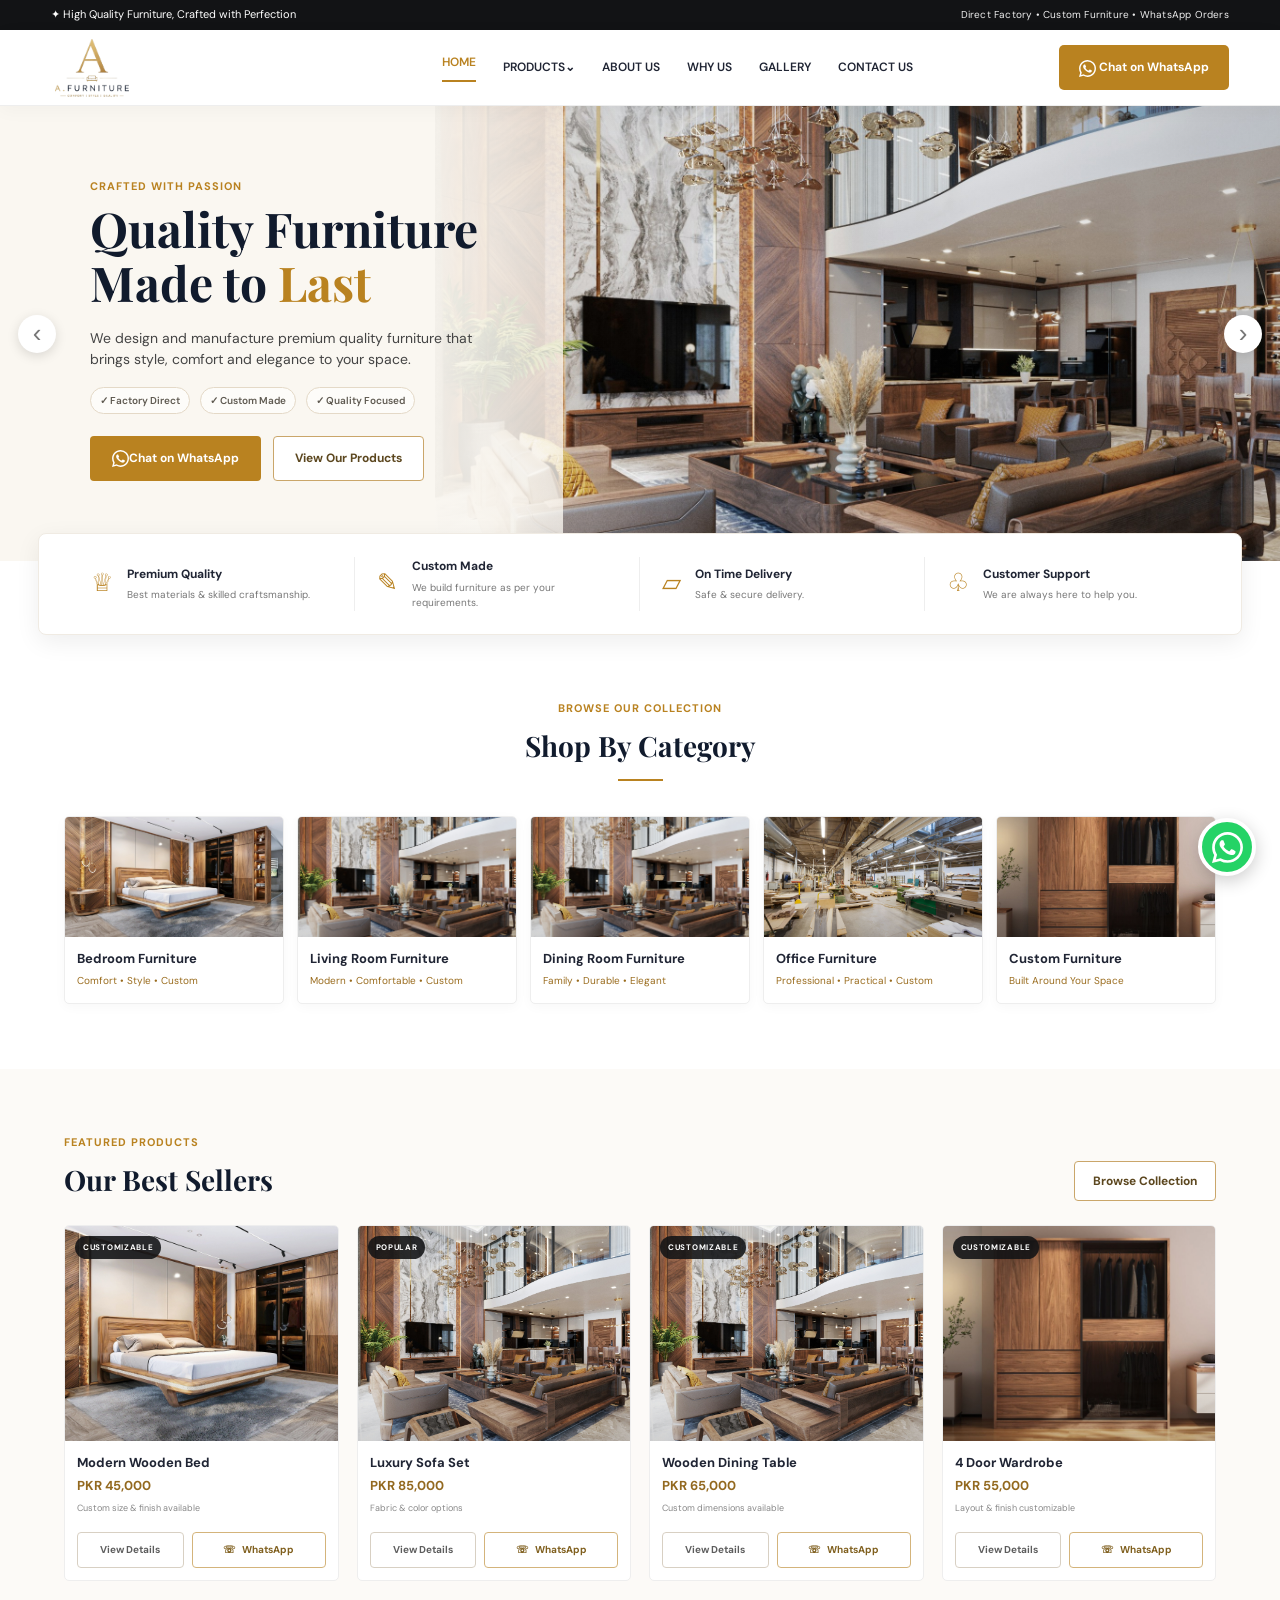
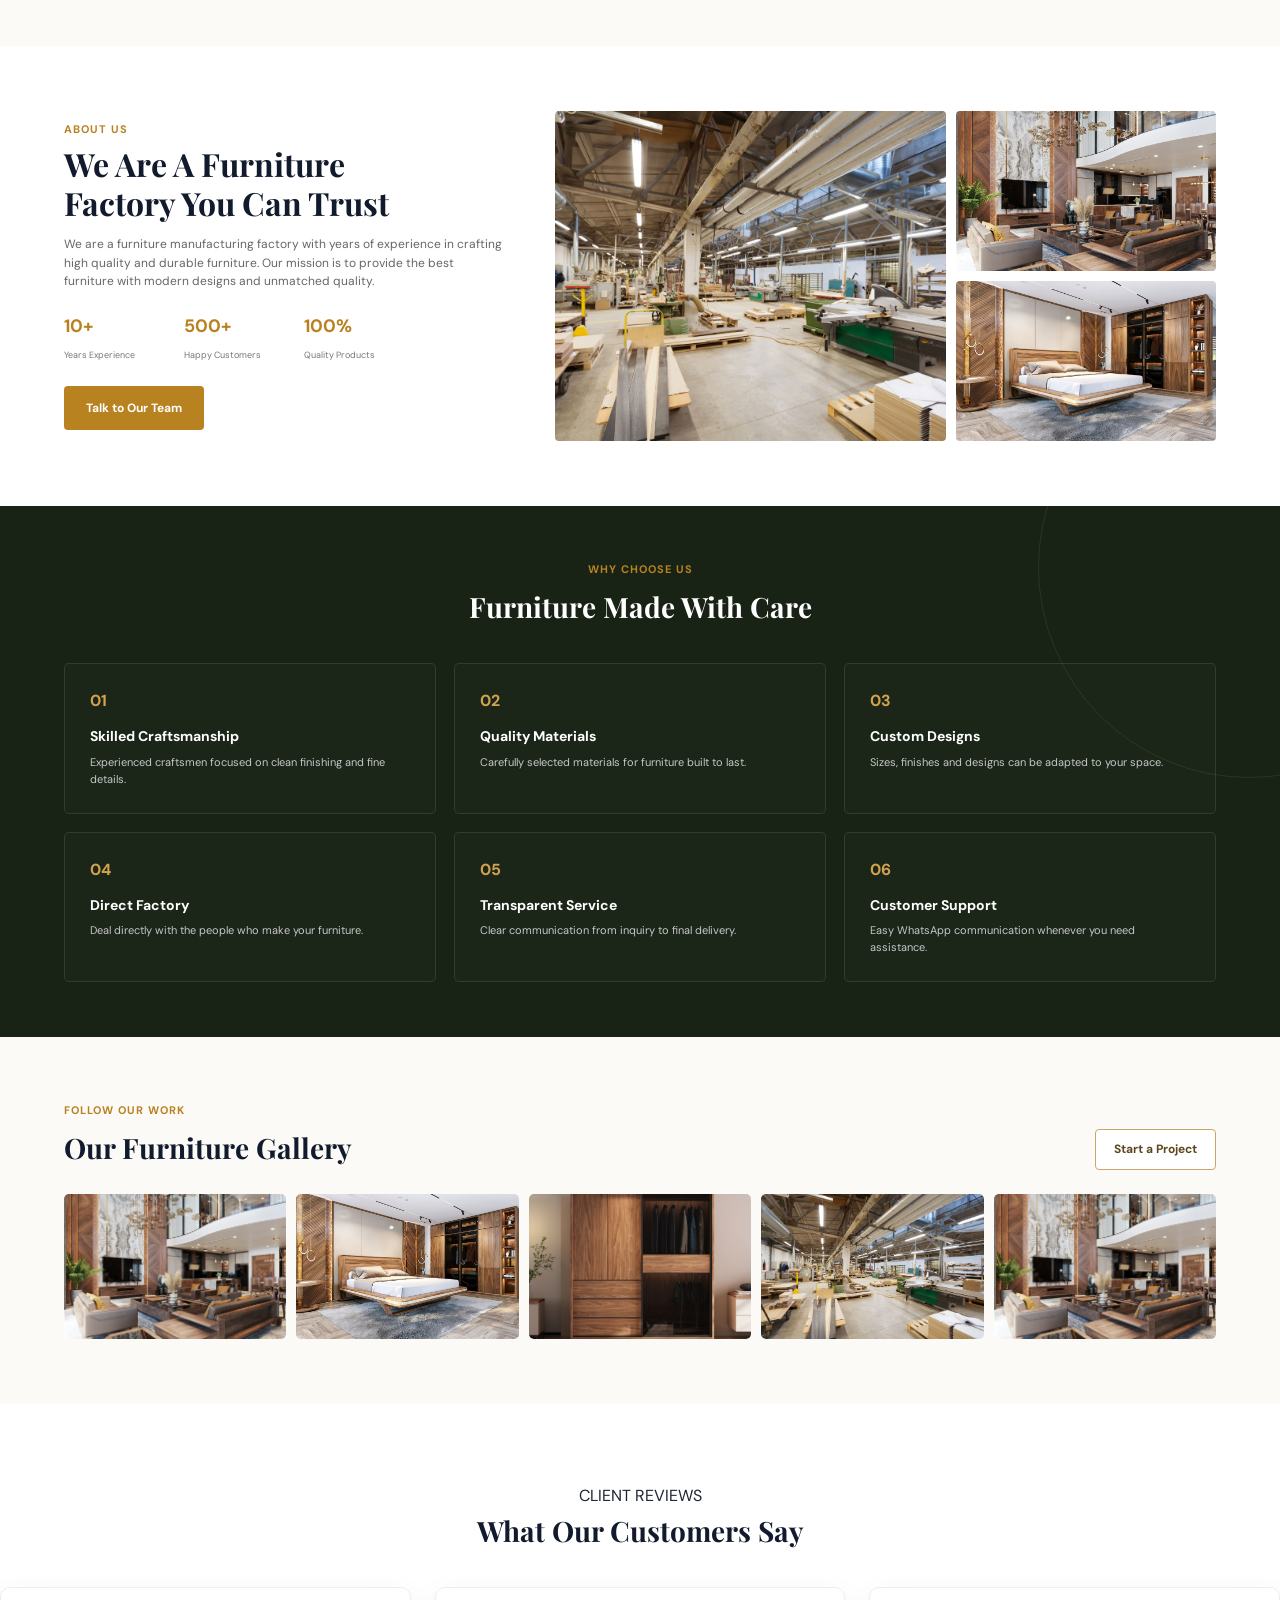
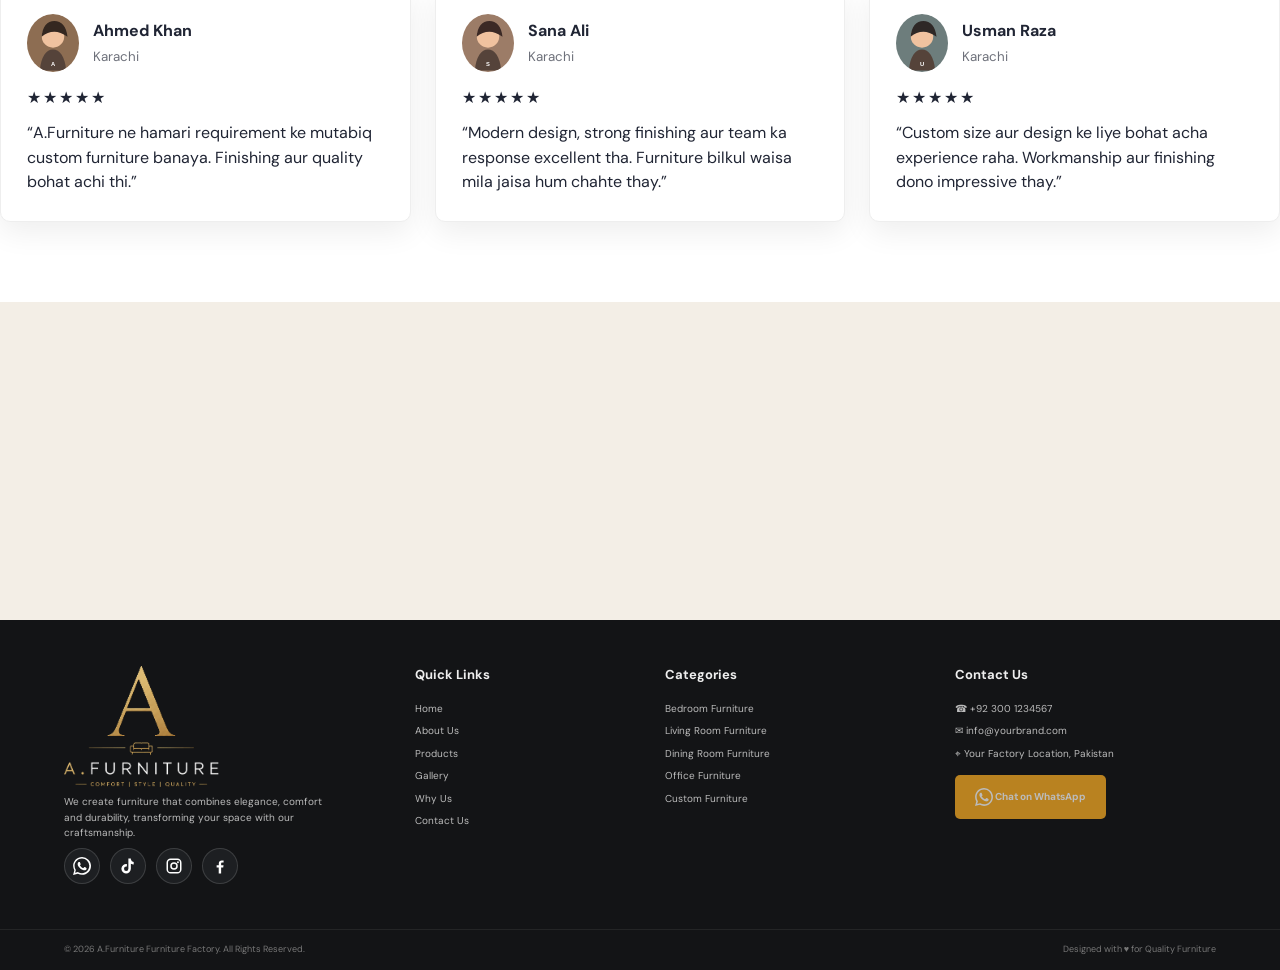
==== index.html @ 1e377cea "Update index.html" ====
<!DOCTYPE html>
<html lang="en">
<head>
  <meta charset="UTF-8">
  <meta name="viewport" content="width=device-width, initial-scale=1.0">
  <meta name="description" content="A.Furniture — a furniture factory offering quality furniture, custom designs, craftsmanship and direct WhatsApp inquiries.">
  <meta name="theme-color" content="#121315">
  <meta property="og:title" content="A.Furniture | Furniture Factory">
  <meta property="og:description" content="Quality furniture, custom designs and direct factory service by A.Furniture.">
  <meta property="og:type" content="website">
  <link rel="icon" type="image/png" href="images/af-furniture-logo-header.png">
  <title>A.Furniture | Furniture Factory</title>
  <link rel="stylesheet" href="style.css">
</head>
<body>

  <!-- Top Bar -->
  <div class="top-bar">
    <div>✦ High Quality Furniture, Crafted with Perfection</div>
    <div class="top-note">Direct Factory • Custom Furniture • WhatsApp Orders</div>
  </div>

  <!-- Header -->
  <header class="header">
    <a class="logo" href="#home" aria-label="A.Furniture Home">
      <img class="brand-logo brand-logo-header" src="images/af-furniture-logo-header.png" alt="A.Furniture">
    </a>

    <button class="menu-toggle" aria-label="Open menu">☰</button>

    <nav class="nav">
      <a href="#home" data-section="home">HOME</a>
      <a href="#products" data-section="products">PRODUCTS⌄</a>
      <a href="#about" data-section="about">ABOUT US</a>
      <a href="#why-us" data-section="why-us">WHY US</a>
      <a href="#gallery" data-section="gallery">GALLERY</a>
      <a href="#contact" data-section="contact">CONTACT US</a>
    </nav>

    <a class="header-whatsapp" href="https://wa.me/923001234567" target="_blank" rel="noopener">
      <span class="wa-icon"><svg viewBox="0 0 24 24" aria-hidden="true"><path d="M20.5 3.5A11.9 11.9 0 0 0 12.03 0C5.45 0 .1 5.35.1 11.93c0 2.1.55 4.15 1.6 5.96L0 24l6.27-1.64a11.9 11.9 0 0 0 5.76 1.48h.01c6.58 0 11.93-5.35 11.93-11.93 0-3.19-1.24-6.18-3.47-8.41ZM12.04 21.83h-.01a9.86 9.86 0 0 1-5.02-1.37l-.36-.21-3.72.97.99-3.62-.23-.37a9.84 9.84 0 0 1-1.51-5.29c0-5.44 4.43-9.87 9.87-9.87 2.64 0 5.12 1.03 6.98 2.89a9.83 9.83 0 0 1 2.89 6.99c0 5.45-4.43 9.88-9.88 9.88Zm5.42-7.4c-.3-.15-1.78-.88-2.05-.98-.28-.1-.48-.15-.69.15-.2.3-.79.98-.96 1.18-.18.2-.35.23-.65.08-.3-.15-1.25-.46-2.38-1.47-.88-.78-1.47-1.74-1.64-2.03-.17-.3-.02-.46.13-.61.14-.14.3-.35.45-.53.15-.18.2-.3.3-.5.1-.2.05-.38-.03-.53-.08-.15-.69-1.66-.94-2.27-.25-.6-.5-.52-.69-.53h-.59c-.2 0-.53.08-.81.38-.28.3-1.06 1.04-1.06 2.54s1.09 2.95 1.24 3.15c.15.2 2.14 3.27 5.19 4.59.73.32 1.3.51 1.74.65.73.23 1.4.2 1.93.12.59-.09 1.78-.73 2.03-1.43.25-.7.25-1.3.18-1.43-.08-.12-.28-.2-.58-.35Z"/></svg></span> Chat on WhatsApp
    </a>
  </header>

  <main>
    <!-- Hero -->
    <section class="hero" id="home">
      <div class="hero-content">
        <span class="eyebrow">CRAFTED WITH PASSION</span>
        <h1>Quality Furniture<br>Made to <span>Last</span></h1>
        <p>We design and manufacture premium quality furniture that brings style, comfort and elegance to your space.</p>
        <div class="hero-trust"><span>✓ Factory Direct</span><span>✓ Custom Made</span><span>✓ Quality Focused</span></div>
        <div class="hero-actions">
          <a class="btn btn-gold" href="https://wa.me/923001234567" target="_blank" rel="noopener"><span class="wa-icon"><svg viewBox="0 0 24 24" aria-hidden="true"><path d="M20.5 3.5A11.9 11.9 0 0 0 12.03 0C5.45 0 .1 5.35.1 11.93c0 2.1.55 4.15 1.6 5.96L0 24l6.27-1.64a11.9 11.9 0 0 0 5.76 1.48h.01c6.58 0 11.93-5.35 11.93-11.93 0-3.19-1.24-6.18-3.47-8.41ZM12.04 21.83h-.01a9.86 9.86 0 0 1-5.02-1.37l-.36-.21-3.72.97.99-3.62-.23-.37a9.84 9.84 0 0 1-1.51-5.29c0-5.44 4.43-9.87 9.87-9.87 2.64 0 5.12 1.03 6.98 2.89a9.83 9.83 0 0 1 2.89 6.99c0 5.45-4.43 9.88-9.88 9.88Zm5.42-7.4c-.3-.15-1.78-.88-2.05-.98-.28-.1-.48-.15-.69.15-.2.3-.79.98-.96 1.18-.18.2-.35.23-.65.08-.3-.15-1.25-.46-2.38-1.47-.88-.78-1.47-1.74-1.64-2.03-.17-.3-.02-.46.13-.61.14-.14.3-.35.45-.53.15-.18.2-.3.3-.5.1-.2.05-.38-.03-.53-.08-.15-.69-1.66-.94-2.27-.25-.6-.5-.52-.69-.53h-.59c-.2 0-.53.08-.81.38-.28.3-1.06 1.04-1.06 2.54s1.09 2.95 1.24 3.15c.15.2 2.14 3.27 5.19 4.59.73.32 1.3.51 1.74.65.73.23 1.4.2 1.93.12.59-.09 1.78-.73 2.03-1.43.25-.7.25-1.3.18-1.43-.08-.12-.28-.2-.58-.35Z"/></svg></span> Chat on WhatsApp</a>
          <a class="btn btn-outline" href="#products">View Our Products</a>
        </div>
      </div>

      <!-- Replace this placeholder with your own hero image later -->
      <div class="hero-image" id="heroImage"></div>

      <button class="slider-arrow left" aria-label="Previous">‹</button>
      <button class="slider-arrow right" aria-label="Next">›</button>
      <div class="slider-dots"><span data-slide="0"></span><span data-slide="1"></span><span data-slide="2"></span></div>
    </section>

    <!-- Benefits -->
    <section class="benefits">
      <div class="benefit"><span>♕</span><div><b>Premium Quality</b><small>Best materials & skilled craftsmanship.</small></div></div>
      <div class="benefit"><span>✎</span><div><b>Custom Made</b><small>We build furniture as per your requirements.</small></div></div>
      <div class="benefit"><span>▱</span><div><b>On Time Delivery</b><small>Safe & secure delivery.</small></div></div>
      <div class="benefit"><span>♧</span><div><b>Customer Support</b><small>We are always here to help you.</small></div></div>
    </section>

    <!-- Categories -->
    <section class="section categories" id="products">
      <div class="section-heading">
        <span class="eyebrow">BROWSE OUR COLLECTION</span>
        <h2>Shop By Category</h2>
        <i></i>
      </div>

      <div class="category-grid">
        <a class="category-card">
          <div class="card-image"><img src="images/bed.jpg" alt="Bedroom Image"></div>
          <h3>Bedroom Furniture</h3><span>Comfort • Style • Custom</span>
        </a>
        <a class="category-card">
          <div class="card-image"><img src="images/hero-sofa.jpg" alt="Living Room Image"></div>
          <h3>Living Room Furniture</h3><span>Modern • Comfortable • Custom</span>
        </a>
        <a class="category-card">
          <div class="card-image"><img src="images/hero-sofa.jpg" alt="Dining Image"></div>
          <h3>Dining Room Furniture</h3><span>Family • Durable • Elegant</span>
        </a>
        <a class="category-card">
          <div class="card-image"><img src="images/factory.jpg" alt="Office Image"></div>
          <h3>Office Furniture</h3><span>Professional • Practical • Custom</span>
        </a>
        <a class="category-card">
          <div class="card-image"><img src="images/wardrobe.jpg" alt="Custom Image"></div>
          <h3>Custom Furniture</h3><span>Built Around Your Space</span>
        </a>
      </div>
    </section>

    <!-- Products -->
    <section class="section products-section">
      <div class="section-title-row">
        <div>
          <span class="eyebrow">FEATURED PRODUCTS</span>
          <h2>Our Best Sellers</h2>
        </div>
        <a class="btn btn-outline small" href="#products">Browse Collection</a>
      </div>

      <div class="product-grid">
        <article class="product-card">
          <a href="product.html?id=bed" class="product-link" aria-label="View Modern Wooden Bed">
            <div class="product-image"><img src="images/bed.jpg" alt="Modern wooden bed"><span class="product-badge">CUSTOMIZABLE</span></div>
            <div class="product-info">
              <h3>Modern Wooden Bed</h3><strong>PKR 45,000</strong><small class="product-note">Custom size & finish available</small>
            </div>
          </a>
          <div class="product-actions">
            <a class="details-btn" href="product.html?id=bed">View Details</a>
            <a class="product-wa" href="https://wa.me/923001234567?text=I%20am%20interested%20in%20Modern%20Wooden%20Bed" target="_blank" rel="noopener">☏ &nbsp; WhatsApp</a>
          </div>
        </article>
        <article class="product-card">
          <a href="product.html?id=sofa" class="product-link" aria-label="View Luxury Sofa Set">
            <div class="product-image"><img src="images/hero-sofa.jpg" alt="Luxury sofa set"><span class="product-badge">POPULAR</span></div>
            <div class="product-info">
              <h3>Luxury Sofa Set</h3><strong>PKR 85,000</strong><small class="product-note">Fabric & color options</small>
            </div>
          </a>
          <div class="product-actions">
            <a class="details-btn" href="product.html?id=sofa">View Details</a>
            <a class="product-wa" href="https://wa.me/923001234567?text=I%20am%20interested%20in%20Luxury%20Sofa%20Set" target="_blank" rel="noopener">☏ &nbsp; WhatsApp</a>
          </div>
        </article>
        <article class="product-card">
          <a href="product.html?id=dining" class="product-link" aria-label="View Wooden Dining Table">
            <div class="product-image"><img src="images/hero-sofa.jpg" alt="Wooden dining table"><span class="product-badge">CUSTOMIZABLE</span></div>
            <div class="product-info">
              <h3>Wooden Dining Table</h3><strong>PKR 65,000</strong><small class="product-note">Custom dimensions available</small>
            </div>
          </a>
          <div class="product-actions">
            <a class="details-btn" href="product.html?id=dining">View Details</a>
            <a class="product-wa" href="https://wa.me/923001234567?text=I%20am%20interested%20in%20Wooden%20Dining%20Table" target="_blank" rel="noopener">☏ &nbsp; WhatsApp</a>
          </div>
        </article>
        <article class="product-card">
          <a href="product.html?id=wardrobe" class="product-link" aria-label="View 4 Door Wardrobe">
            <div class="product-image"><img src="images/wardrobe.jpg" alt="Four door wardrobe"><span class="product-badge">CUSTOMIZABLE</span></div>
            <div class="product-info">
              <h3>4 Door Wardrobe</h3><strong>PKR 55,000</strong><small class="product-note">Layout & finish customizable</small>
            </div>
          </a>
          <div class="product-actions">
            <a class="details-btn" href="product.html?id=wardrobe">View Details</a>
            <a class="product-wa" href="https://wa.me/923001234567?text=I%20am%20interested%20in%204%20Door%20Wardrobe" target="_blank" rel="noopener">☏ &nbsp; WhatsApp</a>
          </div>
        </article>
      </div>
    </section>

    <!-- About -->
    <section class="about section" id="about">
      <div class="about-copy">
        <span class="eyebrow">ABOUT US</span>
        <h2>We Are A Furniture<br>Factory You Can Trust</h2>
        <p>We are a furniture manufacturing factory with years of experience in crafting high quality and durable furniture. Our mission is to provide the best furniture with modern designs and unmatched quality.</p>

        <div class="stats">
          <div><strong>10+</strong><span>Years Experience</span></div>
          <div><strong>500+</strong><span>Happy Customers</span></div>
          <div><strong>100%</strong><span>Quality Products</span></div>
        </div>

        <a class="btn btn-gold" href="#contact">Talk to Our Team</a>
      </div>

      <div class="about-gallery">
        <div class="factory-main"><img src="images/factory.jpg" alt="Furniture factory workshop"></div>
        <div class="factory-small"><img src="images/hero-sofa.jpg" alt="Furniture showroom"></div>
        <div class="factory-small"><img src="images/bed.jpg" alt="Wood furniture craftsmanship"></div>
      </div>
    </section>

    <!-- Why Us -->
    <section class="why-us" id="why-us">
      <div class="section-heading">
        <span class="eyebrow">WHY CHOOSE US</span>
        <h2>Furniture Made With Care</h2>
      </div>
      <div class="why-grid">
        <div><span>01</span><h3>Skilled Craftsmanship</h3><p>Experienced craftsmen focused on clean finishing and fine details.</p></div>
        <div><span>02</span><h3>Quality Materials</h3><p>Carefully selected materials for furniture built to last.</p></div>
        <div><span>03</span><h3>Custom Designs</h3><p>Sizes, finishes and designs can be adapted to your space.</p></div>
        <div><span>04</span><h3>Direct Factory</h3><p>Deal directly with the people who make your furniture.</p></div>
        <div><span>05</span><h3>Transparent Service</h3><p>Clear communication from inquiry to final delivery.</p></div>
        <div><span>06</span><h3>Customer Support</h3><p>Easy WhatsApp communication whenever you need assistance.</p></div>
      </div>
    </section>

    <!-- Social / Gallery -->
    <section class="social-gallery section" id="gallery">
      <div class="section-title-row">
        <div><span class="eyebrow">FOLLOW OUR WORK</span><h2>Our Furniture Gallery</h2></div>
        <a href="#contact" class="btn btn-outline small">Start a Project</a>
      </div>
      <div class="gallery-grid">
        <button class="gallery-img" type="button" aria-label="Open gallery image"><img src="images/hero-sofa.jpg" alt="Modern living room furniture"></button>
        <button class="gallery-img" type="button" aria-label="Open gallery image"><img src="images/bed.jpg" alt="Modern wooden bed"></button>
        <button class="gallery-img" type="button" aria-label="Open gallery image"><img src="images/wardrobe.jpg" alt="Modern wooden wardrobe"></button>
        <button class="gallery-img" type="button" aria-label="Open gallery image"><img src="images/factory.jpg" alt="Furniture factory workshop"></button>
        <button class="gallery-img" type="button" aria-label="Open gallery image"><img src="images/hero-sofa.jpg" alt="Luxury sofa furniture"></button>
      </div>
    </section>
  
<section class="reviews-section" id="reviews">
  <div class="section-heading">
    <span>CLIENT REVIEWS</span>
    <h2>What Our Customers Say</h2>
  </div>
  <div class="reviews-grid">
    <article class="review-card">
      <div class="review-person">
        <img class="review-avatar" src="images/review-ahmed.svg" alt="Ahmed Khan">
        <div><strong>Ahmed Khan</strong><small>Karachi</small></div>
      </div>
      <div class="review-stars">★★★★★</div>
      <p>“A.Furniture ne hamari requirement ke mutabiq custom furniture banaya. Finishing aur quality bohat achi thi.”</p>
    </article>
    <article class="review-card">
      <div class="review-person">
        <img class="review-avatar" src="images/review-sana.svg" alt="Sana Ali">
        <div><strong>Sana Ali</strong><small>Karachi</small></div>
      </div>
      <div class="review-stars">★★★★★</div>
      <p>“Modern design, strong finishing aur team ka response excellent tha. Furniture bilkul waisa mila jaisa hum chahte thay.”</p>
    </article>
    <article class="review-card">
      <div class="review-person">
        <img class="review-avatar" src="images/review-usman.svg" alt="Usman Raza">
        <div><strong>Usman Raza</strong><small>Karachi</small></div>
      </div>
      <div class="review-stars">★★★★★</div>
      <p>“Custom size aur design ke liye bohat acha experience raha. Workmanship aur finishing dono impressive thay.”</p>
    </article>
  </div>
</section>

    <!-- Contact CTA -->
    <section class="contact-section" id="contact">
      <div class="contact-inner">
        <div>
          <span class="eyebrow">LET'S BUILD SOMETHING BEAUTIFUL</span>
          <h2>Have a Furniture Idea?</h2>
          <p>Tell us what you need. We can discuss your preferred design, size, finish and requirements directly on WhatsApp.</p>
        </div>
        <div class="contact-actions">
          <a class="btn btn-gold" href="https://wa.me/923001234567" target="_blank" rel="noopener">Chat on WhatsApp</a>
          <a class="btn btn-light" href="mailto:info@yourbrand.com">Email Us</a>
        </div>
      </div>
    </section>

    </main>


  <div class="lightbox" id="lightbox" aria-hidden="true">
    <button class="lightbox-close" type="button" aria-label="Close image">×</button>
    <img id="lightboxImage" src="" alt="Expanded furniture gallery image">
  </div>
  <!-- Footer -->
  <footer>
    <div class="footer-main">
      <div class="footer-brand">
        <div class="logo footer-logo"><img class="brand-logo brand-logo-footer" src="images/af-furniture-logo.png" alt="A.Furniture"></div>
        <p>We create furniture that combines elegance, comfort and durability, transforming your space with our craftsmanship.</p>
        <div class="social-icons">
          <a href="#" aria-label="WhatsApp" title="WhatsApp"><span class="social-icon"><svg viewBox="0 0 24 24" aria-hidden="true"><path d="M20.5 3.5A11.8 11.8 0 0 0 12.1 0C5.5 0 .2 5.3.2 11.8c0 2.1.6 4.1 1.6 5.9L.1 24l6.4-1.7a11.8 11.8 0 0 0 5.6 1.4h.1c6.5 0 11.8-5.3 11.8-11.8 0-3.2-1.2-6.2-3.5-8.4Zm-8.4 18.2h-.1a9.8 9.8 0 0 1-5-1.4l-.4-.2-3.8 1 1-3.7-.2-.4a9.8 9.8 0 0 1-1.5-5.2c0-5.4 4.4-9.8 9.8-9.8 2.6 0 5.1 1 6.9 2.9a9.8 9.8 0 0 1 2.9 6.9c0 5.4-4.4 9.9-9.7 9.9Zm5.4-7.4c-.3-.1-1.7-.8-2-.9-.3-.1-.5-.1-.7.2l-.9 1.1c-.2.2-.3.2-.6.1-.3-.2-1.2-.5-2.3-1.4-.9-.8-1.4-1.7-1.6-2-.2-.3 0-.5.1-.6l.4-.5c.1-.2.2-.3.3-.5.1-.2.1-.4 0-.5-.1-.2-.7-1.6-.9-2.2-.2-.6-.5-.5-.7-.5h-.6c-.2 0-.5.1-.8.4-.3.3-1 1-1 2.5s1 2.9 1.2 3.1c.1.2 2.1 3.2 5 4.4.7.3 1.3.5 1.7.6.7.2 1.3.2 1.8.1.6-.1 1.7-.7 2-1.4.2-.7.2-1.3.2-1.4-.1-.2-.3-.3-.6-.4Z"/></svg></span></a>
          <a href="#" aria-label="TikTok" title="TikTok"><span class="social-icon"><svg viewBox="0 0 24 24" aria-hidden="true"><path d="M19.6 6.7a4.8 4.8 0 0 1-3.8-3.8V2h-3.3v13.6a2.9 2.9 0 1 1-2.9-2.9c.3 0 .6.1.9.1V9.4a6.3 6.3 0 1 0 5.3 6.3V9.1a8.2 8.2 0 0 0 3.8.9V6.7Z"/></svg></span></a>
          <a href="#" aria-label="Instagram" title="Instagram"><span class="social-icon"><svg viewBox="0 0 24 24" aria-hidden="true"><path d="M7.5 2h9A5.5 5.5 0 0 1 22 7.5v9a5.5 5.5 0 0 1-5.5 5.5h-9A5.5 5.5 0 0 1 2 16.5v-9A5.5 5.5 0 0 1 7.5 2Zm0 2A3.5 3.5 0 0 0 4 7.5v9A3.5 3.5 0 0 0 7.5 20h9a3.5 3.5 0 0 0 3.5-3.5v-9A3.5 3.5 0 0 0 16.5 4h-9ZM12 7a5 5 0 1 1 0 10 5 5 0 0 1 0-10Zm0 2a3 3 0 1 0 0 6 3 3 0 0 0 0-6Zm5.25-3.25a1.25 1.25 0 1 1 0 2.5 1.25 1.25 0 0 1 0-2.5Z"/></svg></span></a>
          <a href="#" aria-label="Facebook" title="Facebook"><span class="social-icon"><svg viewBox="0 0 24 24" aria-hidden="true"><path d="M13.5 22v-8h2.8l.4-3.1h-3.2V8.9c0-.9.3-1.5 1.6-1.5h1.7V4.6c-.3 0-1.3-.1-2.4-.1-2.4 0-4 1.5-4 4.1v2.3H7.5V14h2.8v8h3.2Z"/></svg></span></a>
        </div>
      </div>

      <div><h4>Quick Links</h4><a href="#home">Home</a><a href="#about">About Us</a><a href="#products">Products</a><a href="#gallery">Gallery</a><a href="#why-us">Why Us</a><a href="#contact">Contact Us</a></div>

      <div><h4>Categories</h4><a href="#">Bedroom Furniture</a><a href="#">Living Room Furniture</a><a href="#">Dining Room Furniture</a><a href="#">Office Furniture</a><a href="#">Custom Furniture</a></div>

      <div><h4>Contact Us</h4><p>☎ +92 300 1234567</p><p>✉ info@yourbrand.com</p><p>⌖ Your Factory Location, Pakistan</p><a class="footer-whatsapp" href="https://wa.me/923001234567" target="_blank" rel="noopener"><span class="wa-icon"><svg viewBox="0 0 24 24" aria-hidden="true"><path d="M20.5 3.5A11.9 11.9 0 0 0 12.03 0C5.45 0 .1 5.35.1 11.93c0 2.1.55 4.15 1.6 5.96L0 24l6.27-1.64a11.9 11.9 0 0 0 5.76 1.48h.01c6.58 0 11.93-5.35 11.93-11.93 0-3.19-1.24-6.18-3.47-8.41ZM12.04 21.83h-.01a9.86 9.86 0 0 1-5.02-1.37l-.36-.21-3.72.97.99-3.62-.23-.37a9.84 9.84 0 0 1-1.51-5.29c0-5.44 4.43-9.87 9.87-9.87 2.64 0 5.12 1.03 6.98 2.89a9.83 9.83 0 0 1 2.89 6.99c0 5.45-4.43 9.88-9.88 9.88Zm5.42-7.4c-.3-.15-1.78-.88-2.05-.98-.28-.1-.48-.15-.69.15-.2.3-.79.98-.96 1.18-.18.2-.35.23-.65.08-.3-.15-1.25-.46-2.38-1.47-.88-.78-1.47-1.74-1.64-2.03-.17-.3-.02-.46.13-.61.14-.14.3-.35.45-.53.15-.18.2-.3.3-.5.1-.2.05-.38-.03-.53-.08-.15-.69-1.66-.94-2.27-.25-.6-.5-.52-.69-.53h-.59c-.2 0-.53.08-.81.38-.28.3-1.06 1.04-1.06 2.54s1.09 2.95 1.24 3.15c.15.2 2.14 3.27 5.19 4.59.73.32 1.3.51 1.74.65.73.23 1.4.2 1.93.12.59-.09 1.78-.73 2.03-1.43.25-.7.25-1.3.18-1.43-.08-.12-.28-.2-.58-.35Z"/></svg></span> Chat on WhatsApp</a></div>
    </div>
    <div class="footer-bottom"><span>© 2026 A.Furniture Furniture Factory. All Rights Reserved.</span><span>Designed with ♥ for Quality Furniture</span></div>
  </footer>

  <!-- Floating WhatsApp: stays on the RIGHT while scrolling -->
  <a class="floating-whatsapp" href="https://wa.me/923001234567" target="_blank" rel="noopener" aria-label="Chat on WhatsApp"><span class="floating-wa-icon"><svg viewBox="0 0 24 24" aria-hidden="true"><path d="M20.5 3.5A11.9 11.9 0 0 0 12.03 0C5.45 0 .1 5.35.1 11.93c0 2.1.55 4.15 1.6 5.96L0 24l6.27-1.64a11.9 11.9 0 0 0 5.76 1.48h.01c6.58 0 11.93-5.35 11.93-11.93 0-3.19-1.24-6.18-3.47-8.41ZM12.04 21.83h-.01a9.86 9.86 0 0 1-5.02-1.37l-.36-.21-3.72.97.99-3.62-.23-.37a9.84 9.84 0 0 1-1.51-5.29c0-5.44 4.43-9.87 9.87-9.87 2.64 0 5.12 1.03 6.98 2.89a9.83 9.83 0 0 1 2.89 6.99c0 5.45-4.43 9.88-9.88 9.88Zm5.42-7.4c-.3-.15-1.78-.88-2.05-.98-.28-.1-.48-.15-.69.15-.2.3-.79.98-.96 1.18-.18.2-.35.23-.65.08-.3-.15-1.25-.46-2.38-1.47-.88-.78-1.47-1.74-1.64-2.03-.17-.3-.02-.46.13-.61.14-.14.3-.35.45-.53.15-.18.2-.3.3-.5.1-.2.05-.38-.03-.53-.08-.15-.69-1.66-.94-2.27-.25-.6-.5-.52-.69-.53h-.59c-.2 0-.53.08-.81.38-.28.3-1.06 1.04-1.06 2.54s1.09 2.95 1.24 3.15c.15.2 2.14 3.27 5.19 4.59.73.32 1.3.51 1.74.65.73.23 1.4.2 1.93.12.59-.09 1.78-.73 2.03-1.43.25-.7.25-1.3.18-1.43-.08-.12-.28-.2-.58-.35Z"/></svg></span>
    <em>Chat on WhatsApp</em>
  </a>

  <button class="back-top" aria-label="Back to top">↑</button>

  <script src="script.js"></script>
</body>
</html>
---- style.css ----
@import url('https://fonts.googleapis.com/css2?family=DM+Sans:wght@400;500;600;700&family=Playfair+Display:wght@500;600;700&display=swap');

:root{
  --gold:#b98220;
  --gold-dark:#986717;
  --navy:#111b2d;
  --text:#202534;
  --muted:#6d6f75;
  --cream:#faf7f1;
  --line:#e9e2d7;
  --dark:#121315;
  --white:#fff;
}
*{box-sizing:border-box;margin:0;padding:0}
html{scroll-behavior:smooth}
body{font-family:"DM Sans",sans-serif;color:var(--text);background:#fff;line-height:1.55}
a{text-decoration:none;color:inherit}
.top-bar{height:30px;background:#121315;color:#fff;display:flex;justify-content:space-between;align-items:center;padding:0 4%;font-size:11px}
.top-note{font-size:10px;color:#eee;letter-spacing:.2px}
.header{height:76px;display:flex;align-items:center;gap:30px;padding:0 4%;background:#fff;border-bottom:1px solid #eee;position:sticky;top:0;z-index:1000}
.logo{display:flex;align-items:center;gap:10px;min-width:245px}
.logo-mark{font-size:38px;color:var(--gold);font-weight:700}
.logo strong{display:block;font-size:19px;letter-spacing:.4px}
.logo small{display:block;font-size:9px;letter-spacing:1.4px;color:#777}
.nav{display:flex;align-items:center;justify-content:center;gap:27px;flex:1}
.nav a{font-size:12px;font-weight:600}
.nav a.active{color:var(--gold);border-bottom:2px solid var(--gold);padding-bottom:8px}
.header-whatsapp,.footer-whatsapp{background:var(--gold);color:#fff;padding:13px 20px;border-radius:5px;font-size:12px;font-weight:700;white-space:nowrap}
.menu-toggle{display:none;background:none;border:0;font-size:24px}

.hero{height:455px;position:relative;display:flex;overflow:hidden;background:var(--cream)}
.hero-content{width:44%;padding:72px 0 50px 7%;position:relative;z-index:3;background:linear-gradient(90deg,#faf7f1 70%,rgba(250,247,241,.78) 100%)}
.eyebrow{font-size:11px;font-weight:700;letter-spacing:1px;color:var(--gold);display:block;margin-bottom:7px}
h1,h2{font-family:"Playfair Display",serif;color:var(--navy)}
h1{font-size:48px;line-height:1.12;margin-bottom:18px}
h1 span{color:var(--gold)}
.hero-content p{max-width:420px;color:#444;font-size:14px;margin-bottom:24px}
.hero-actions{display:flex;gap:12px}
.btn{display:inline-flex;align-items:center;justify-content:center;padding:12px 21px;border-radius:4px;font-size:12px;font-weight:700;border:1px solid transparent}
.btn-gold{background:var(--gold);color:#fff}
.btn-outline{border-color:#caa66a;background:#fff;color:#5c471f}
.btn.small{padding:10px 18px}
.hero-image{position:absolute;right:0;top:0;width:66%;height:100%;background:linear-gradient(135deg,#d9c5a9,#9b744d 45%,#4c3829);z-index:1}
.image-placeholder,.placeholder-small,.placeholder-product,.placeholder-factory,.placeholder-gallery{background-image:linear-gradient(135deg,rgba(255,255,255,.05),rgba(52,37,25,.55)),radial-gradient(circle at 70% 30%,#ead7bd 0,#b28b60 32%,#624833 70%,#33261e 100%);display:flex;align-items:center;justify-content:center;color:rgba(255,255,255,.65);text-align:center;font-size:12px;letter-spacing:1px}
.placeholder-content{display:flex;flex-direction:column;gap:5px}
.placeholder-content small{font-size:10px;opacity:.75}
.slider-arrow{position:absolute;z-index:5;top:50%;transform:translateY(-50%);width:38px;height:38px;border:0;border-radius:50%;background:#fff;box-shadow:0 3px 12px #0002;font-size:26px;color:#777}
.slider-arrow.left{left:18px}.slider-arrow.right{right:18px}
.slider-dots{position:absolute;z-index:5;bottom:15px;left:50%;display:flex;gap:7px}
.slider-dots span{width:8px;height:8px;background:#fff;border-radius:50%;border:1px solid #999}.slider-dots .active{background:var(--gold)}

.benefits{width:94%;margin:-28px auto 0;position:relative;z-index:10;background:#fff;border-radius:8px;box-shadow:0 7px 25px #00000012;display:grid;grid-template-columns:repeat(4,1fr);padding:23px 30px}
.benefit{display:flex;gap:14px;align-items:center;padding:0 22px;border-right:1px solid #eee}
.benefit:last-child{border:0}.benefit>span{font-size:28px;color:var(--gold)}
.benefit b{font-size:12px;display:block;margin-bottom:4px}.benefit small{display:block;font-size:10px;color:#777}

.section{padding:65px 5%}
.section-heading{text-align:center;margin-bottom:35px}
.section-heading h2,.section-title-row h2{font-size:28px}
.section-heading i{display:block;width:45px;height:2px;background:var(--gold);margin:12px auto}
.category-grid{display:grid;grid-template-columns:repeat(5,1fr);gap:13px}
.category-card{border:1px solid #eee;border-radius:5px;overflow:hidden;background:#fff;box-shadow:0 3px 12px #00000008;padding-bottom:14px}
.card-image{height:120px}.placeholder-small{background-image:linear-gradient(135deg,rgba(0,0,0,.1),rgba(53,37,25,.5)),linear-gradient(135deg,#cbb28f,#705039)}
.category-card h3{font-size:12px;padding:12px 12px 2px}.category-card span{font-size:10px;color:#777;padding:0 12px}.category-card:hover{transform:translateY(-3px);transition:.25s}

.products-section{background:#fcfaf7}
.section-title-row{display:flex;align-items:end;justify-content:space-between;margin-bottom:24px}
.product-grid{display:grid;grid-template-columns:repeat(4,1fr);gap:18px}
.product-card{background:#fff;border:1px solid #eee;border-radius:5px;overflow:hidden}
.product-image{height:215px}.placeholder-product{background-image:linear-gradient(135deg,rgba(255,255,255,.05),rgba(44,30,20,.4)),linear-gradient(135deg,#e5d5bd,#856044)}
.product-info{padding:12px}.product-info h3{font-size:12px;margin-bottom:3px}.product-info>strong{font-size:12px;display:block;margin-bottom:10px}.product-info>a{border:1px solid #d4b47b;color:#80601f;display:block;text-align:center;padding:9px;border-radius:4px;font-size:11px;font-weight:700}

.about{display:grid;grid-template-columns:.9fr 1.35fr;gap:50px;align-items:center}
.about-copy h2{font-size:30px;line-height:1.2;margin-bottom:13px}.about-copy>p{font-size:12px;color:#666;max-width:470px;margin-bottom:22px}
.stats{display:flex;gap:25px;margin-bottom:20px}.stats div strong{display:block;color:var(--gold);font-size:18px}.stats div span{font-size:9px;color:#777}
.about-gallery{display:grid;grid-template-columns:1.35fr .9fr;grid-template-rows:1fr 1fr;gap:10px;height:330px}
.factory-main{grid-row:1/3}.placeholder-factory{border-radius:4px;background-image:linear-gradient(135deg,rgba(0,0,0,.05),rgba(44,30,20,.5)),linear-gradient(135deg,#c4a47b,#60442e)}

.why-us{background:#182316;color:#fff;padding:55px 5%}.why-us h2{color:#fff}
.why-grid{display:grid;grid-template-columns:repeat(4,1fr);max-width:1200px;margin:auto;gap:18px}.why-grid>div{padding:25px;border:1px solid #ffffff18;border-radius:5px}.why-grid span{color:#d2a34e;font-weight:700}.why-grid h3{font-size:14px;margin:12px 0 6px}.why-grid p{font-size:11px;color:#c7c7c7}

.testimonial-grid{display:grid;grid-template-columns:repeat(3,1fr);gap:18px}.testimonial-grid article{border:1px solid #eee;padding:22px;border-radius:6px;box-shadow:0 4px 15px #00000006}.testimonial-grid b{color:var(--gold);font-size:32px}.testimonial-grid p{font-size:12px;color:#555;margin-bottom:12px}.testimonial-grid strong{font-size:11px}.testimonial-grid span{float:right;color:var(--gold)}

.gallery-grid{display:grid;grid-template-columns:repeat(5,1fr);gap:10px}.gallery-img{height:145px;border-radius:5px}.placeholder-gallery{background-image:linear-gradient(135deg,rgba(0,0,0,.08),rgba(55,37,23,.45)),linear-gradient(135deg,#d5b991,#795537)}

footer{background:#131416;color:#eee}.footer-main{display:grid;grid-template-columns:1.5fr 1fr 1.2fr 1.3fr;gap:50px;padding:45px 5%}.footer-brand p{font-size:11px;color:#aaa;max-width:260px;margin:15px 0}.footer-logo{min-width:0}.footer-main h4{font-size:13px;margin-bottom:15px}.footer-main>div>a,.footer-main>div>p{display:block;font-size:10px;color:#bbb;margin:7px 0}.social-icons{display:flex;gap:8px}.social-icons a{font-size:9px!important;color:#ddd!important}.footer-whatsapp{display:inline-block!important;margin-top:8px}
.footer-bottom{border-top:1px solid #ffffff12;padding:13px 5%;display:flex;justify-content:space-between;font-size:9px;color:#777}

.floating-whatsapp{position:fixed;right:24px;bottom:24px;width:58px;height:58px;border-radius:50%;background:#25d366;color:#fff;display:flex;align-items:center;justify-content:center;box-shadow:0 5px 18px #0003;z-index:2000;font-size:27px;border:4px solid #fff}
.floating-whatsapp em{position:absolute;right:65px;background:#222;color:#fff;padding:7px 10px;border-radius:4px;font-size:10px;font-style:normal;white-space:nowrap;opacity:0;pointer-events:none;transition:.2s}
.floating-whatsapp:hover em{opacity:1}
.back-top{position:fixed;right:25px;bottom:92px;width:36px;height:36px;border:0;border-radius:4px;background:#8d6527;color:#fff;z-index:1500;display:none}

@media(max-width:1000px){
  .nav{gap:14px}.logo{min-width:190px}.header-whatsapp{padding:10px 13px}
  h1{font-size:40px}.hero-content{width:50%}.hero-image{width:62%}
  .category-grid{grid-template-columns:repeat(3,1fr)}.product-grid{grid-template-columns:repeat(2,1fr)}
  .about{grid-template-columns:1fr}.why-grid{grid-template-columns:repeat(2,1fr)}.gallery-grid{grid-template-columns:repeat(3,1fr)}
}
@media(max-width:720px){
  .top-bar{padding:0 15px}.social-top{display:none}
  .header{height:68px;padding:0 15px;justify-content:space-between}.logo{min-width:auto}.logo strong{font-size:16px}.logo small{font-size:7px}
  .menu-toggle{display:block}.nav{position:absolute;display:none;left:0;right:0;top:68px;background:#fff;flex-direction:column;align-items:flex-start;padding:20px;gap:18px;box-shadow:0 8px 15px #0001}.nav.open{display:flex}.header-whatsapp{display:none}
  .hero{height:570px;display:block}.hero-content{width:100%;height:55%;padding:45px 7%;background:linear-gradient(#faf7f1 65%,rgba(250,247,241,.2))}
  .hero-image{top:40%;width:100%;height:60%}h1{font-size:36px}.hero-content p{font-size:12px}
  .benefits{grid-template-columns:1fr 1fr;padding:12px;margin-top:-15px}.benefit{padding:12px;border-right:0}.benefit>span{font-size:21px}.benefit small{font-size:8px}
  .section{padding:48px 5%}.section-heading h2,.section-title-row h2{font-size:24px}
  .category-grid{grid-template-columns:1fr 1fr}.product-grid{grid-template-columns:1fr 1fr;gap:10px}.product-image{height:160px}
  .section-title-row{align-items:start;gap:10px}.section-title-row .btn{font-size:9px;padding:8px}
  .about-gallery{height:250px}.stats{gap:12px}.stats div span{font-size:8px}
  .why-grid{grid-template-columns:1fr}.testimonial-grid{grid-template-columns:1fr}.gallery-grid{grid-template-columns:1fr 1fr}.gallery-img{height:120px}
  .footer-main{grid-template-columns:1fr 1fr;gap:30px;padding:35px 7%}.footer-bottom{flex-direction:column;gap:5px}
  .floating-whatsapp{right:16px;bottom:16px}.floating-whatsapp em{display:none}.back-top{right:18px;bottom:84px}
}
@media(max-width:430px){
  .hero-actions{flex-direction:column;align-items:flex-start}.hero-actions .btn{width:180px}
  .benefits{grid-template-columns:1fr}.category-grid,.product-grid{grid-template-columns:1fr}
  .gallery-grid{grid-template-columns:1fr 1fr}.footer-main{grid-template-columns:1fr}
}

.product-link{display:block}
.product-link .product-info{padding-bottom:7px}
.product-card:hover{box-shadow:0 10px 28px rgba(0,0,0,.09);transform:translateY(-3px);transition:.25s}
.product-actions{display:grid;grid-template-columns:1fr 1.25fr;gap:8px;padding:0 12px 12px}
.details-btn,.product-wa{display:flex;align-items:center;justify-content:center;padding:9px 5px;border-radius:4px;font-size:10px;font-weight:700}
.details-btn{border:1px solid #d8d0c3;color:#5d5d5d;background:#fff}
.product-wa{border:1px solid #d4b47b;color:#80601f;background:#fff}

.wa-icon{display:inline-flex;width:17px;height:17px;vertical-align:middle}
.wa-icon svg,.social-icon svg,.floating-wa-icon svg{width:100%;height:100%;fill:currentColor}
.social-icons{display:flex;align-items:center;gap:10px;margin-top:4px}
.social-icons a{display:flex!important;align-items:center!important;justify-content:center!important;width:34px;height:34px;border:1px solid #ffffff24;border-radius:50%;background:#1d1f22;color:#fff!important}
.social-icon{display:flex;align-items:center;justify-content:center;font-size:14px!important;font-weight:700;line-height:1}
.social-icon.instagram{font-size:22px!important}
.social-icon.facebook{font-family:Arial,sans-serif;font-size:20px!important}
.social-icon.wa-footer{width:18px;height:18px}
.floating-wa-icon{width:31px;height:31px;display:flex;color:#fff}
.floating-whatsapp .floating-wa-icon svg{fill:currentColor}
.footer-whatsapp .wa-icon{width:18px;height:18px}

.nav a{transition:color .2s ease,border-color .2s ease}
.nav a.active{color:var(--gold);border-bottom:2px solid var(--gold);padding-bottom:8px}


/* A.Furniture logo */
.logo{align-items:center}
.brand-logo{display:block;width:auto;object-fit:contain}
.brand-logo-header{width:82px;height:62px}
.brand-logo-footer{width:155px;height:122px}

/* Real image styling */
.hero-image{background-position:center;background-size:cover;background-repeat:no-repeat;transition:background-image .45s ease,opacity .25s ease}
.card-image img,.product-image img,.factory-main img,.factory-small img,.gallery-img img{width:100%;height:100%;display:block;object-fit:cover}
.card-image img,.product-image img,.gallery-img img{transition:transform .35s ease}
.category-card:hover .card-image img,.product-card:hover .product-image img,.gallery-img:hover img{transform:scale(1.04)}
.factory-main,.factory-small{overflow:hidden;border-radius:4px}
.detail-image{background-size:cover!important;background-position:center!important;background-repeat:no-repeat!important}

.social-icons{display:flex;align-items:center;gap:10px}
.social-icons a{display:flex!important;align-items:center!important;justify-content:center!important;width:36px;height:36px;border-radius:50%;padding:0!important}
.social-icon{display:flex!important;width:18px;height:18px;align-items:center;justify-content:center;font-size:0!important}
.social-icon svg{width:18px;height:18px;display:block;fill:currentColor}
.nav a{transition:color .2s ease,border-color .2s ease}
.nav a.active{color:var(--gold);border-bottom:2px solid var(--gold);padding-bottom:8px}

.hero-image{
  width:100%;
  height:100%;
  min-height:420px;
  background-size:cover;
  background-position:center;
  background-repeat:no-repeat;
  transition:background-image .45s ease;
}
.slider-dots span{cursor:pointer;display:inline-block}
.review-person{display:flex;align-items:center;gap:12px}
.review-person span{display:block;font-size:13px;opacity:.7;margin-top:3px}
.review-avatar{width:52px;height:52px;border-radius:50%;overflow:hidden;flex:0 0 52px}
.review-avatar img{width:100%;height:100%;object-fit:cover;display:block}
.review-stars{letter-spacing:2px;margin:12px 0 8px}

/* Final hero + reviews */
.hero-image{
  width:100%;height:100%;min-height:420px;
  background-position:center;background-size:cover;background-repeat:no-repeat;
  transition:opacity .25s ease;
}
.slider-dots [data-slide]{cursor:pointer}
.reviews-section{padding:80px 0}
.reviews-grid{display:grid;grid-template-columns:repeat(3,1fr);gap:24px}
.review-card{padding:26px;border-radius:10px;background:#fff;box-shadow:0 10px 30px rgba(0,0,0,.07)}
.review-person{display:flex;align-items:center;gap:14px}
.review-avatar{width:58px;height:58px;border-radius:50%;object-fit:cover;display:block}
.review-person strong{display:block}
.review-person small{display:block;opacity:.65;margin-top:3px}
.review-stars{margin:14px 0 10px;letter-spacing:2px}
@media(max-width:800px){.reviews-grid{grid-template-columns:1fr}.hero-image{min-height:300px}}

.hero-image{
  position:absolute;
  right:0;
  top:0;
  width:66%;
  height:100%;
  z-index:1;
  background-position:center;
  background-size:cover;
  background-repeat:no-repeat;
  transition:opacity .25s ease;
}
.slider-arrow{cursor:pointer}
.slider-dots{cursor:pointer}


/* Mobile image visibility/fix: keep hero image inside the mobile hero instead of the later desktop min-height rule. */
@media(max-width:720px){
  .hero-image{top:40%;right:0;width:100%;height:60%;min-height:0;z-index:1;background-size:cover;background-position:center}
  .card-image img,.product-image img,.factory-main img,.factory-small img,.gallery-img img{display:block;width:100%;height:100%;visibility:visible;opacity:1}
}
@media(max-width:430px){
  .brand-logo-header{width:72px;height:58px}
  .brand-logo-footer{width:145px;height:114px}
}


/* ===== Premium polish / A.Furniture upgrade ===== */
::selection{background:var(--gold);color:#fff}
body{overflow-x:hidden}
.header{backdrop-filter:blur(10px);background:rgba(255,255,255,.96);box-shadow:0 4px 18px rgba(0,0,0,.035)}
.logo{flex-shrink:0}
.brand-logo-header{height:58px}
.hero::after{content:"";position:absolute;inset:0 0 0 34%;z-index:2;pointer-events:none;background:linear-gradient(90deg,rgba(18,19,21,0) 0%,rgba(18,19,21,.04) 45%,rgba(18,19,21,.16) 100%)}
.hero-content{box-shadow:18px 0 45px rgba(0,0,0,.04)}
.hero-trust{display:flex;flex-wrap:wrap;gap:10px;margin:-8px 0 22px;color:#5f5a51;font-size:10px;font-weight:600}
.hero-trust span{padding:5px 9px;border:1px solid #e4d9c7;border-radius:999px;background:rgba(255,255,255,.62)}
.btn{transition:transform .22s ease,box-shadow .22s ease,background .22s ease}
.btn:hover{transform:translateY(-2px);box-shadow:0 8px 20px rgba(0,0,0,.1)}
.benefits{border:1px solid #f0ebe3}
.benefit>span{font-size:25px}
.category-card{transition:transform .25s ease,box-shadow .25s ease,border-color .25s ease}
.category-card:hover{box-shadow:0 14px 28px rgba(0,0,0,.09);border-color:#dec69b}
.card-image{position:relative;overflow:hidden}
.card-image::after,.product-image::after{content:"";position:absolute;inset:0;background:linear-gradient(180deg,rgba(0,0,0,0) 55%,rgba(0,0,0,.18));pointer-events:none}
.category-card h3{font-size:13px}
.category-card span{display:block;margin-top:2px;color:#9a6c1e}
.product-card{position:relative;transition:transform .25s ease,box-shadow .25s ease,border-color .25s ease}
.product-image{position:relative;overflow:hidden}
.product-badge{position:absolute;z-index:2;top:10px;left:10px;background:rgba(18,19,21,.88);color:#fff;padding:5px 8px;border-radius:999px;font-size:8px;font-weight:700;letter-spacing:.7px}
.product-note{display:block;color:#888;font-size:9px;margin:-4px 0 9px}
.product-info h3{font-size:13px}
.product-info>strong{color:#93691f;font-size:13px}
.product-actions a{transition:all .2s ease}
.details-btn:hover{border-color:#b98220;color:#80601f}
.product-wa:hover{background:#b98220;color:#fff}
.about{position:relative}
.about-copy h2{font-size:32px}
.stats div{min-width:95px}
.why-us{position:relative;overflow:hidden}
.why-us::before{content:"";position:absolute;width:420px;height:420px;border:1px solid rgba(210,163,78,.12);border-radius:50%;right:-180px;top:-150px}
.why-grid{grid-template-columns:repeat(3,1fr)}
.why-grid>div{transition:transform .25s ease,border-color .25s ease;background:rgba(255,255,255,.015)}
.why-grid>div:hover{transform:translateY(-4px);border-color:rgba(210,163,78,.45)}
.testimonials{background:#fff}
.review-card{transition:transform .25s ease,box-shadow .25s ease;border:1px solid #eee}
.review-card:hover{transform:translateY(-4px);box-shadow:0 16px 34px rgba(0,0,0,.1)}
.social-gallery{background:#fcfaf7}
.gallery-img{position:relative;overflow:hidden;cursor:pointer;border:0;padding:0;background:#eee}
.gallery-img::after{content:"⌕";position:absolute;right:10px;bottom:10px;width:30px;height:30px;border-radius:50%;background:rgba(18,19,21,.75);color:#fff;display:flex;align-items:center;justify-content:center;font-size:17px;opacity:0;transition:.25s}
.gallery-img:hover::after{opacity:1}
.gallery-img img{transition:transform .45s ease,filter .35s ease}
.gallery-img:hover img{transform:scale(1.07);filter:brightness(.9)}
.contact-section{padding:70px 5%;background:#f3eee6}
.contact-inner{max-width:1120px;margin:auto;display:flex;align-items:center;justify-content:space-between;gap:35px;padding:38px 44px;border-radius:10px;background:#fff;box-shadow:0 16px 45px rgba(0,0,0,.07);border:1px solid #ebe1d2}
.contact-inner h2{font-size:32px;margin-bottom:8px}
.contact-inner p{max-width:650px;color:#666;font-size:12px}
.contact-actions{display:flex;gap:10px;flex-shrink:0}
.btn-light{background:#fff;border:1px solid #d8c29d;color:#76551f}
.lightbox{position:fixed;inset:0;background:rgba(0,0,0,.88);z-index:5000;display:none;align-items:center;justify-content:center;padding:35px}
.lightbox.open{display:flex}
.lightbox img{max-width:min(100%,1100px);max-height:88vh;object-fit:contain;border-radius:5px;box-shadow:0 20px 70px #000}
.lightbox-close{position:absolute;top:18px;right:24px;width:42px;height:42px;border:1px solid #ffffff44;border-radius:50%;background:#ffffff12;color:#fff;font-size:30px;cursor:pointer}
.back-top{cursor:pointer;transition:transform .2s ease,opacity .2s ease}
.back-top:hover{transform:translateY(-2px)}
.reveal{opacity:0;transform:translateY(18px);transition:opacity .65s ease,transform .65s ease}
.reveal.revealed{opacity:1;transform:none}

@media(max-width:1000px){
  .why-grid{grid-template-columns:repeat(2,1fr)}
  .contact-inner{padding:30px}
}
@media(max-width:720px){
  .hero::after{inset:0;top:40%;background:linear-gradient(180deg,rgba(18,19,21,0) 0%,rgba(18,19,21,.12) 100%)}
  .hero-content{box-shadow:none}
  .hero-trust{gap:6px;margin-top:-2px}
  .hero-trust span{font-size:8px;padding:4px 7px}
  .why-grid{grid-template-columns:1fr}
  .contact-inner{display:block;padding:28px 22px}
  .contact-inner h2{font-size:27px}
  .contact-actions{margin-top:18px;flex-wrap:wrap}
  .contact-actions .btn{min-width:145px}
  .gallery-img::after{opacity:1}
}
@media(max-width:430px){
  .hero-trust{max-width:310px}
  .hero-trust span{font-size:7.5px}
  .product-badge{font-size:7px;padding:4px 6px}
  .product-note{font-size:8px}
}
@media(prefers-reduced-motion:reduce){*,*::before,*::after{scroll-behavior:auto!important;transition:none!important;animation:none!important}.reveal{opacity:1;transform:none}}
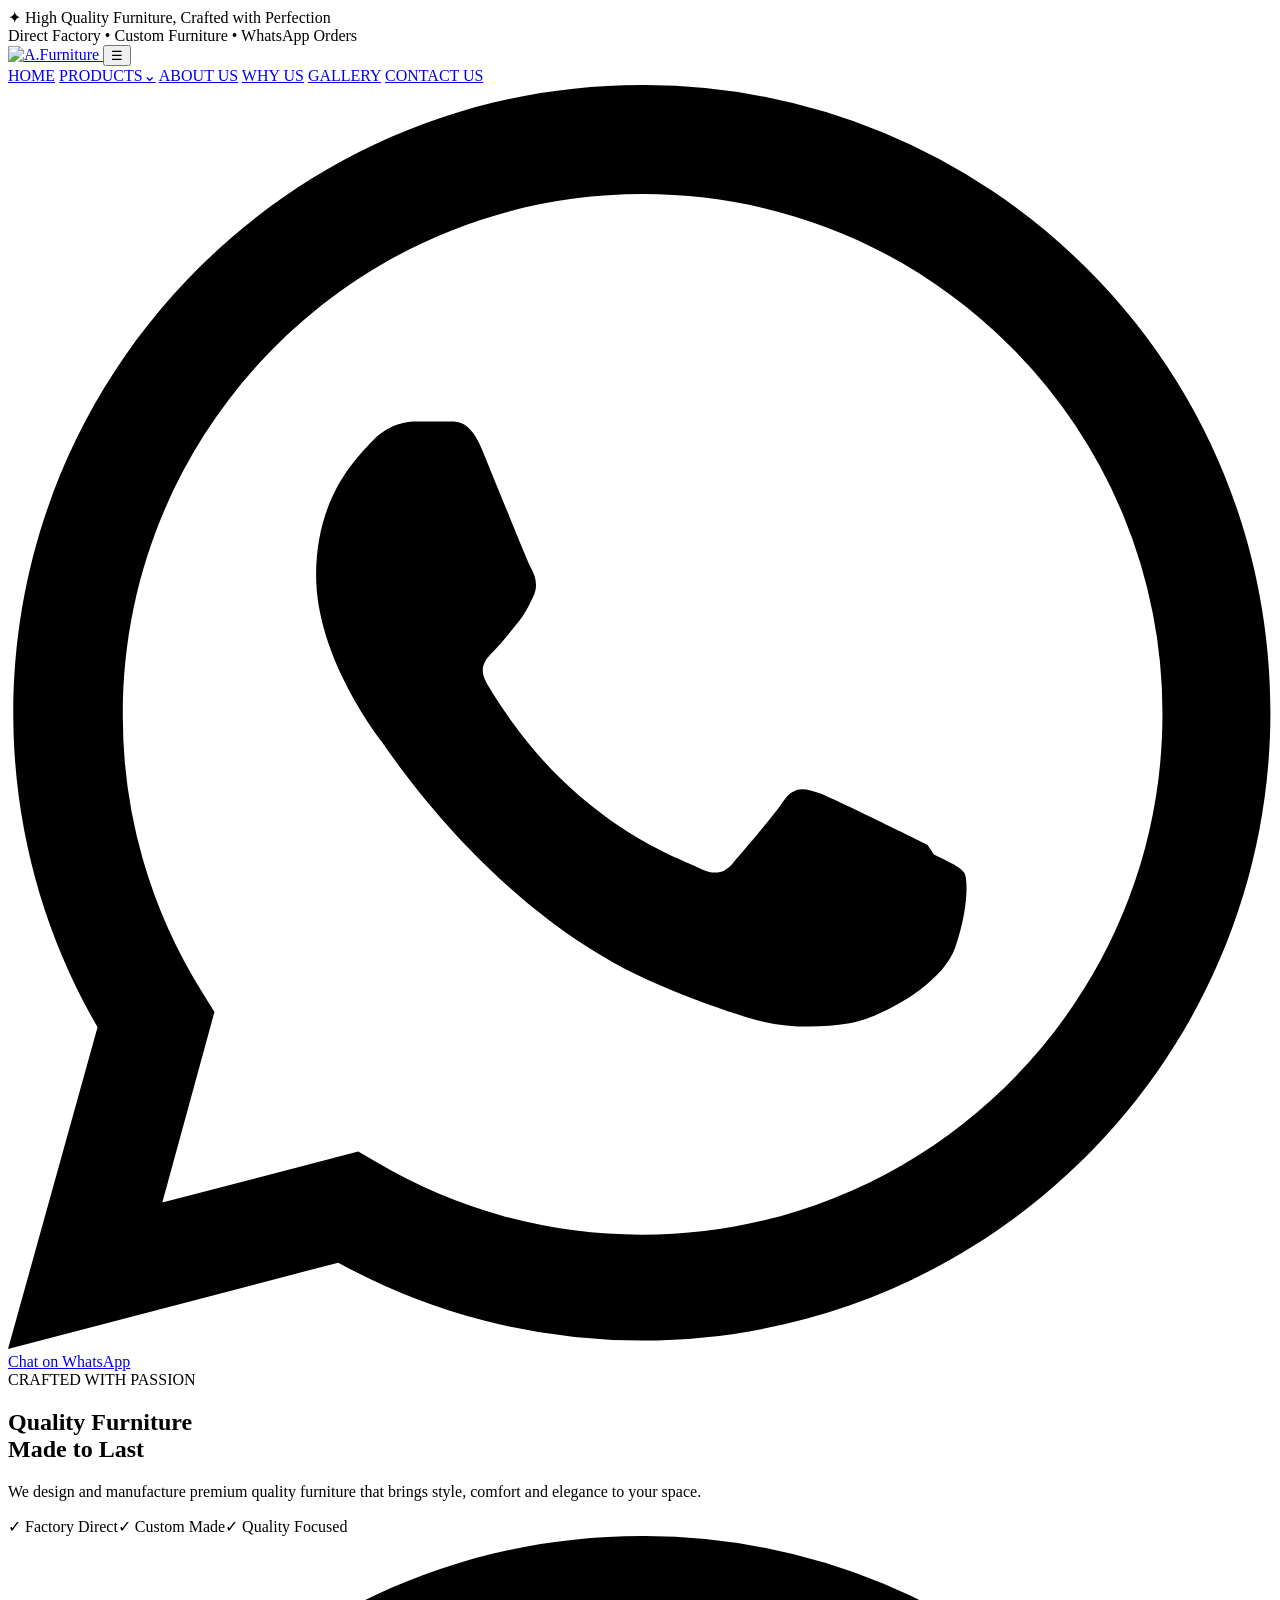
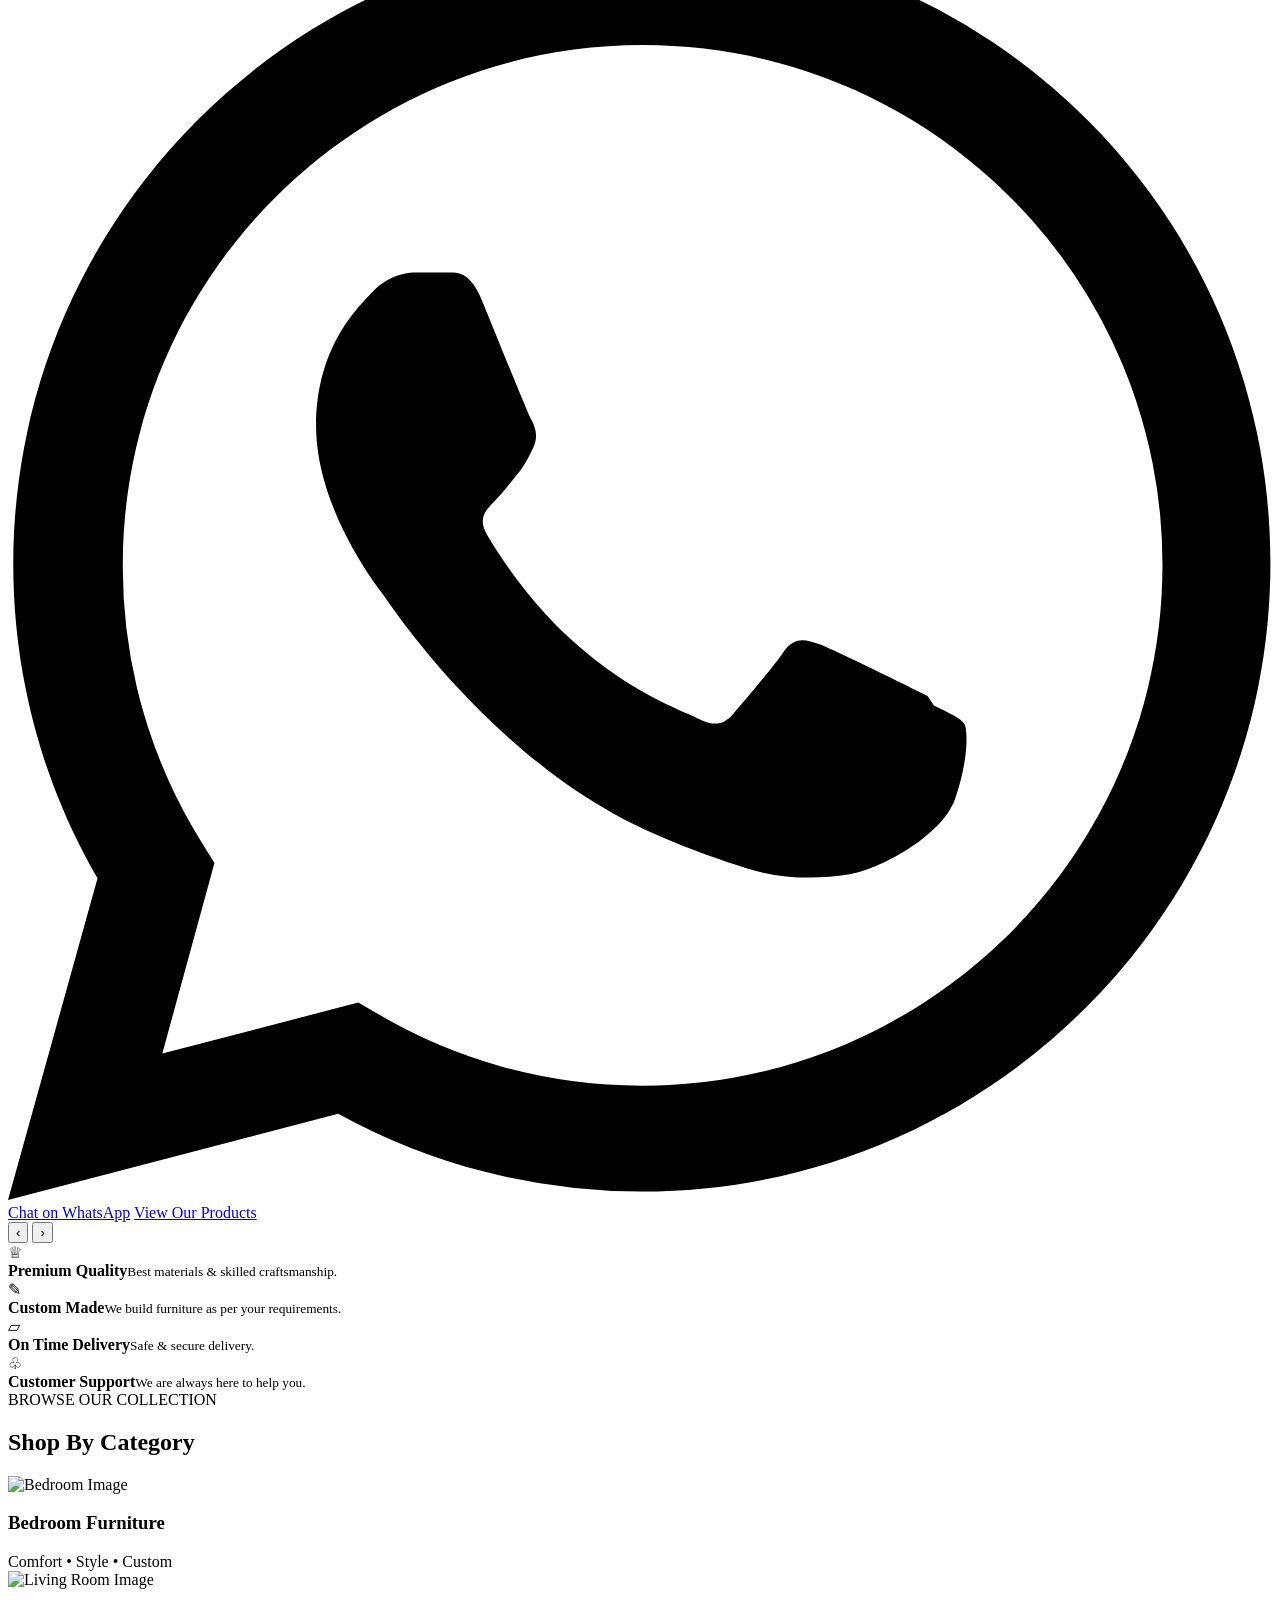
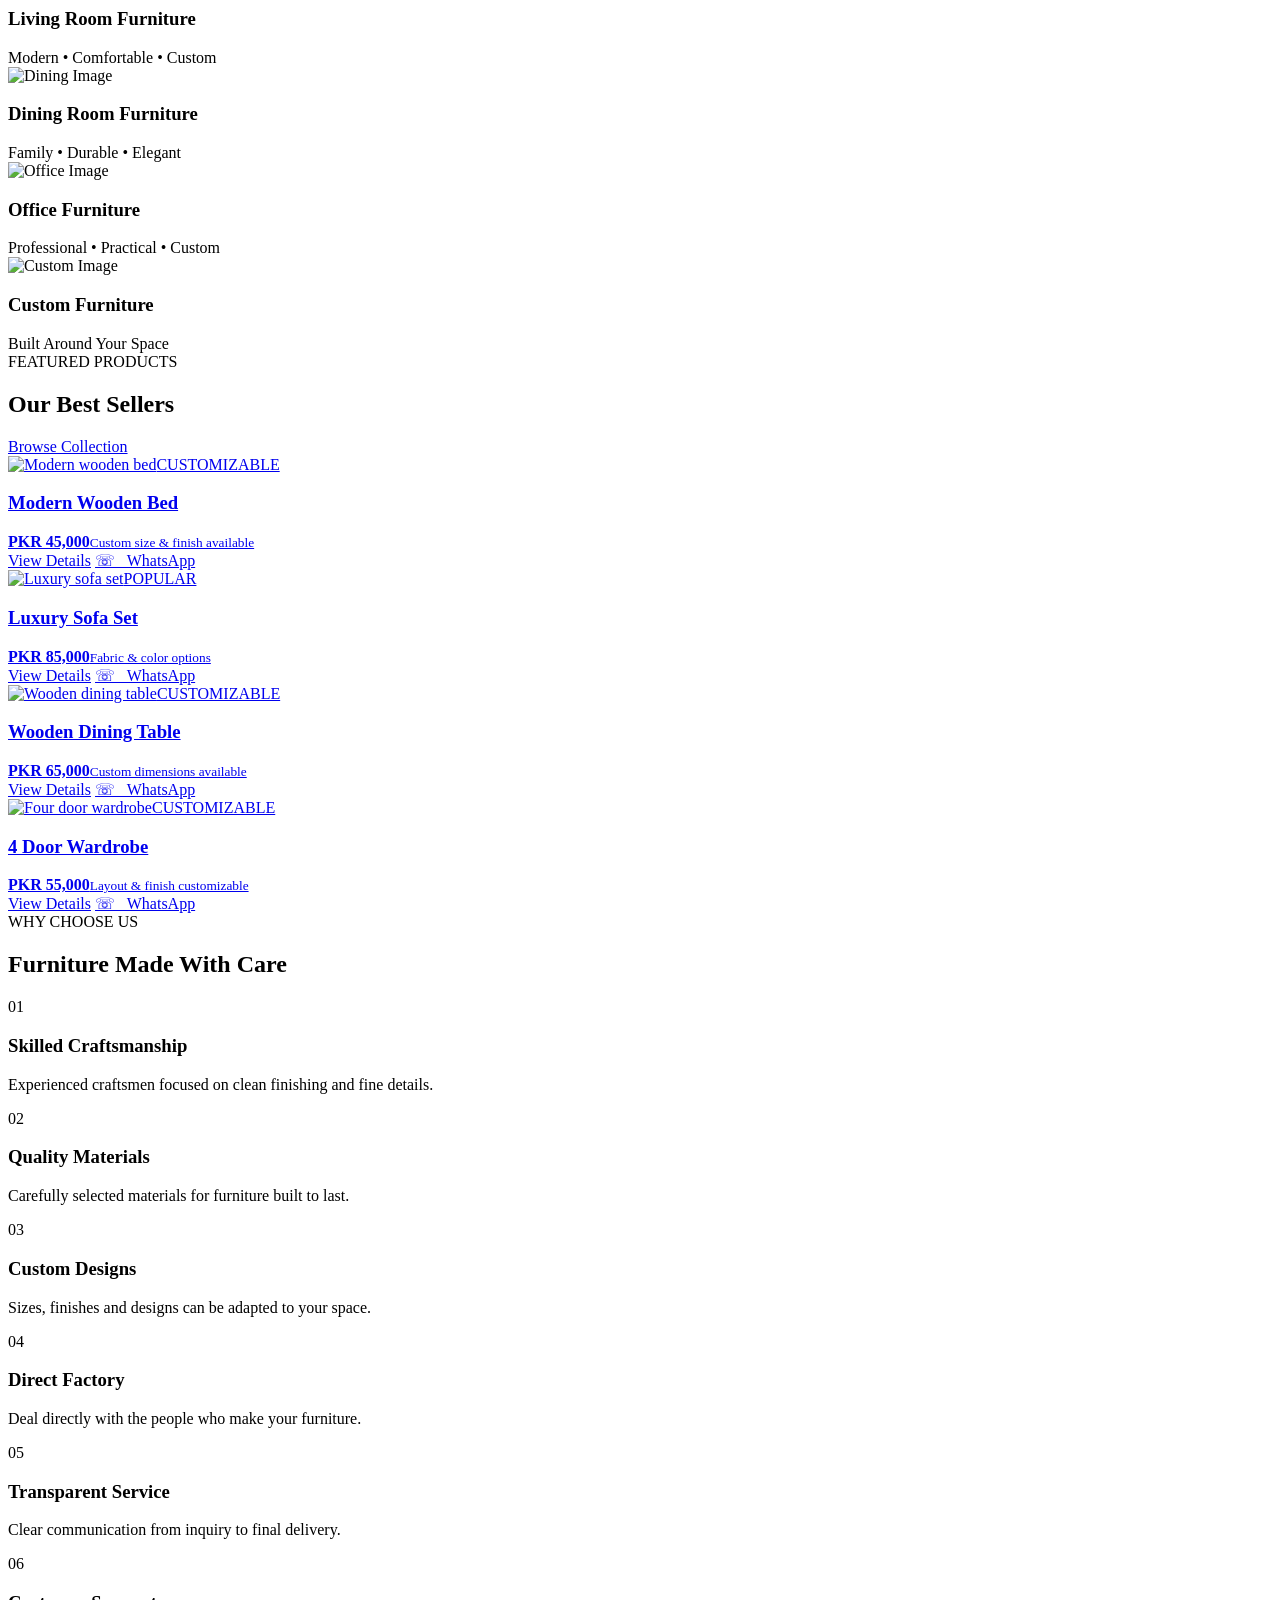
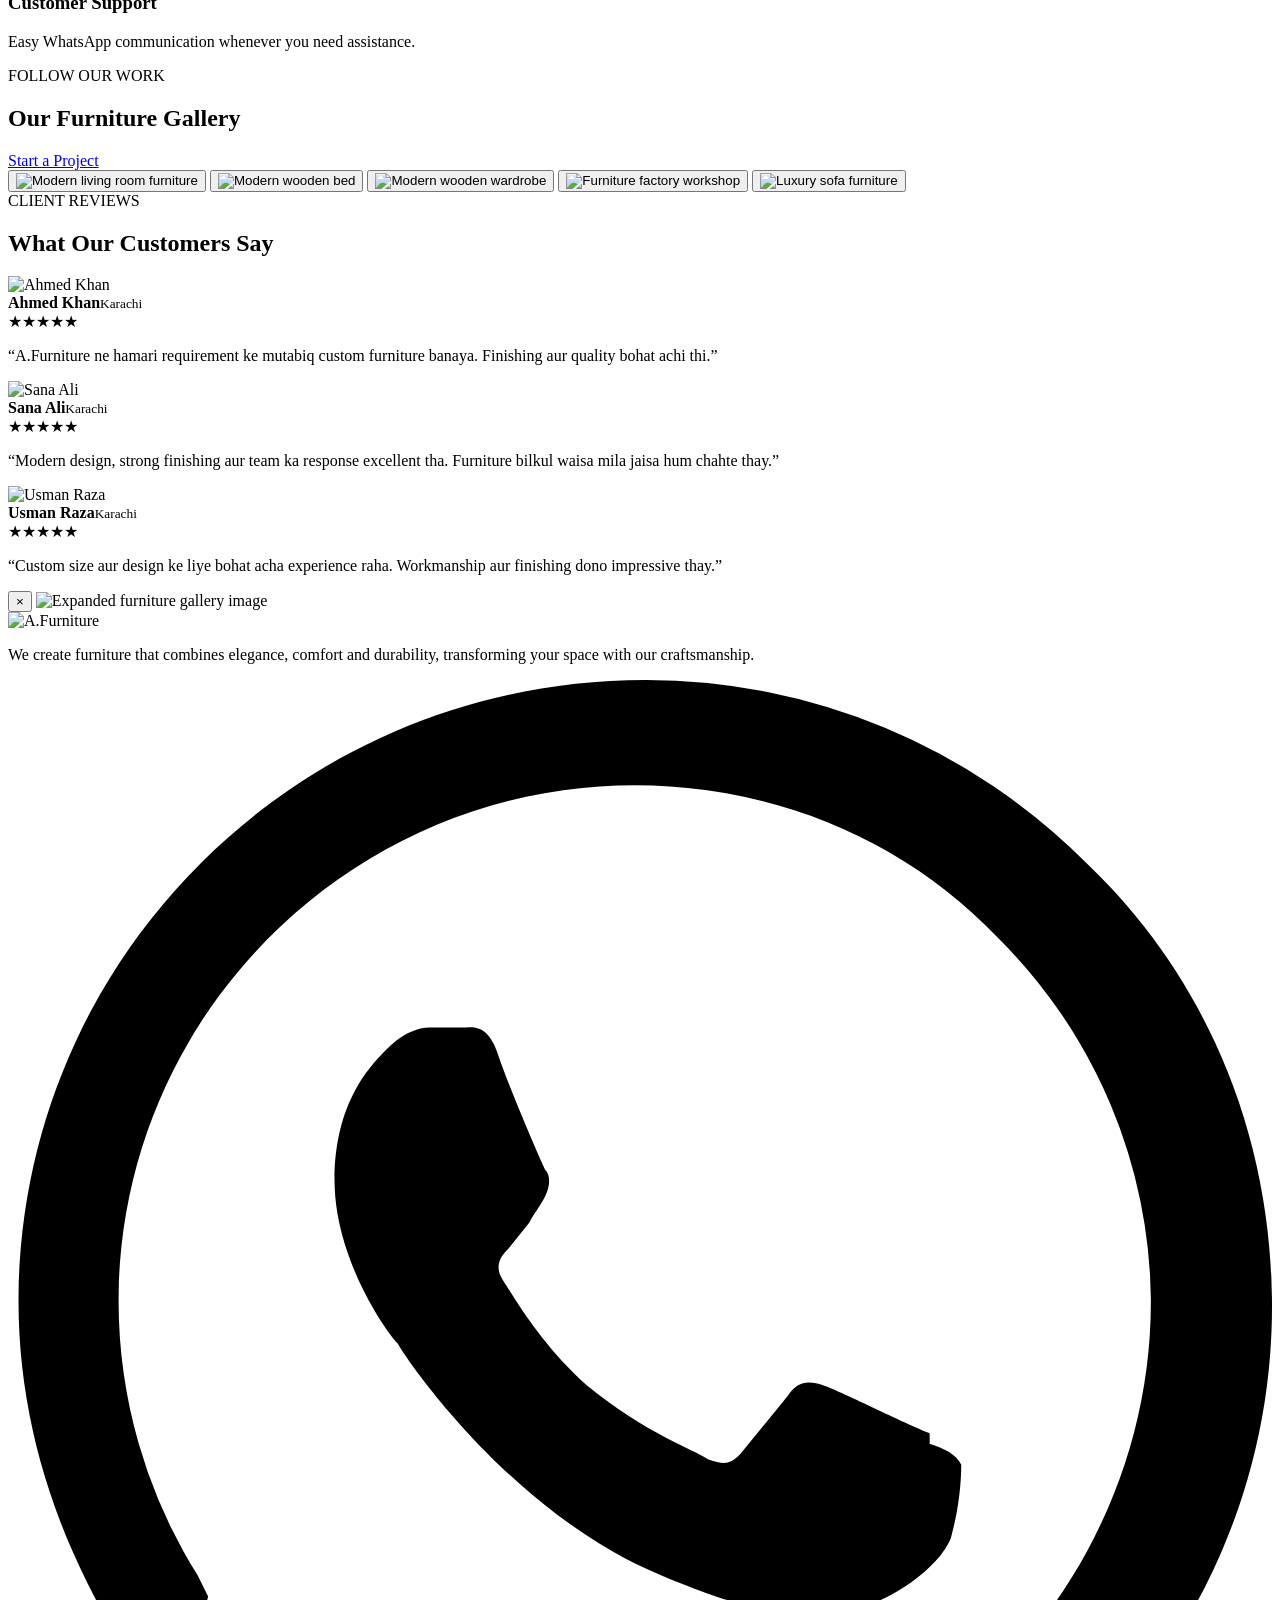
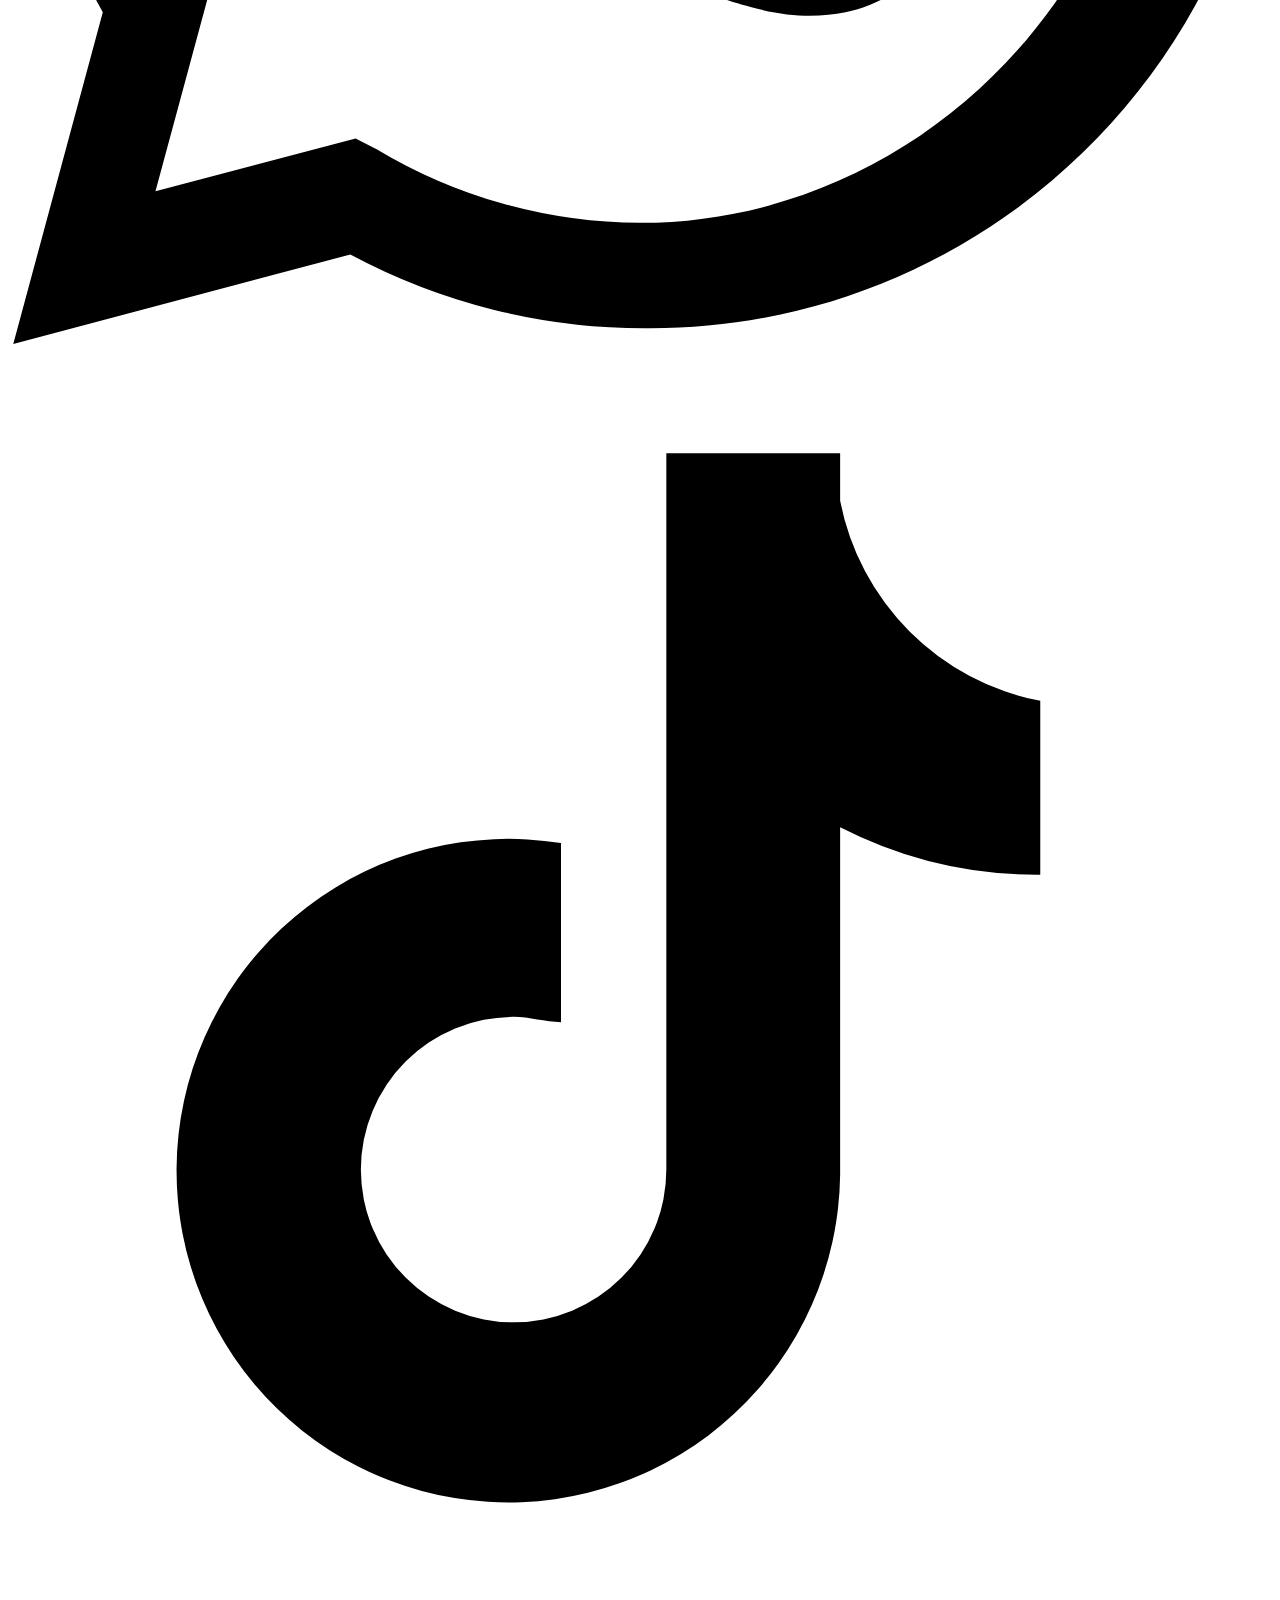
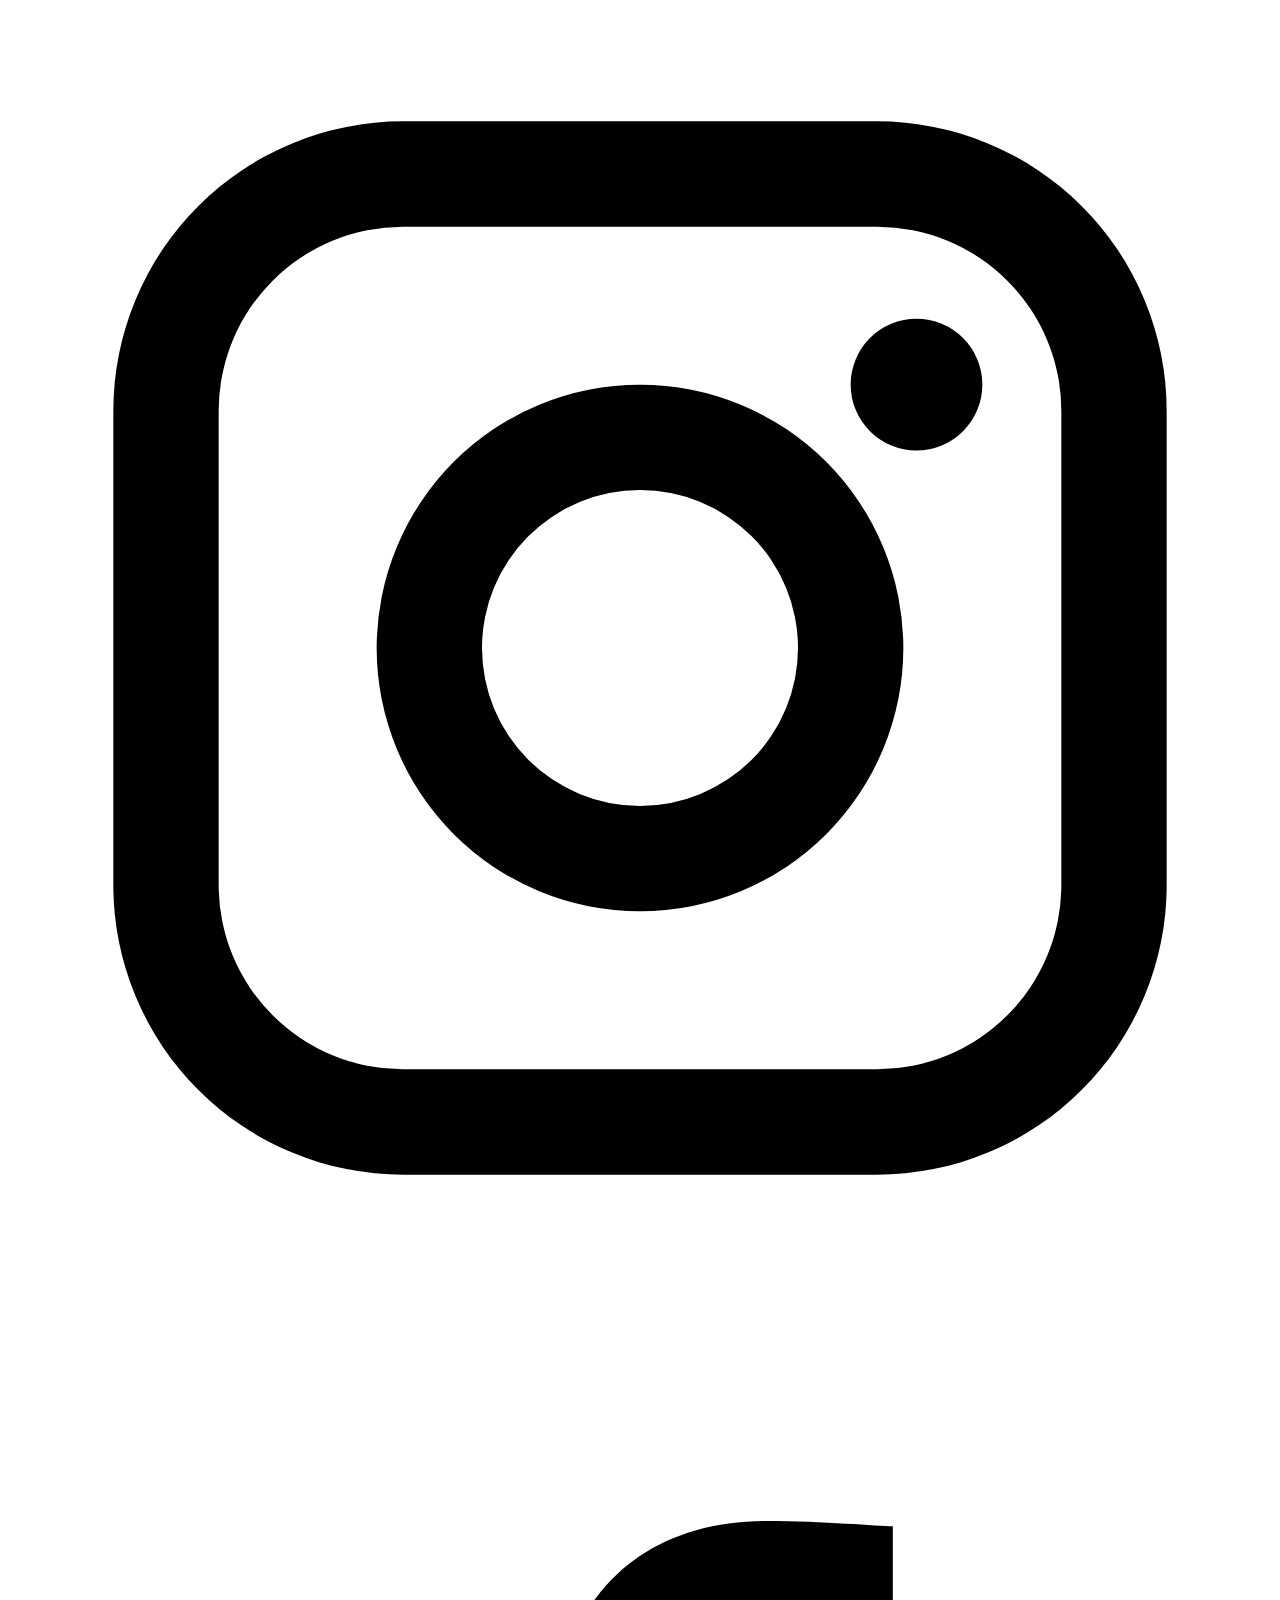
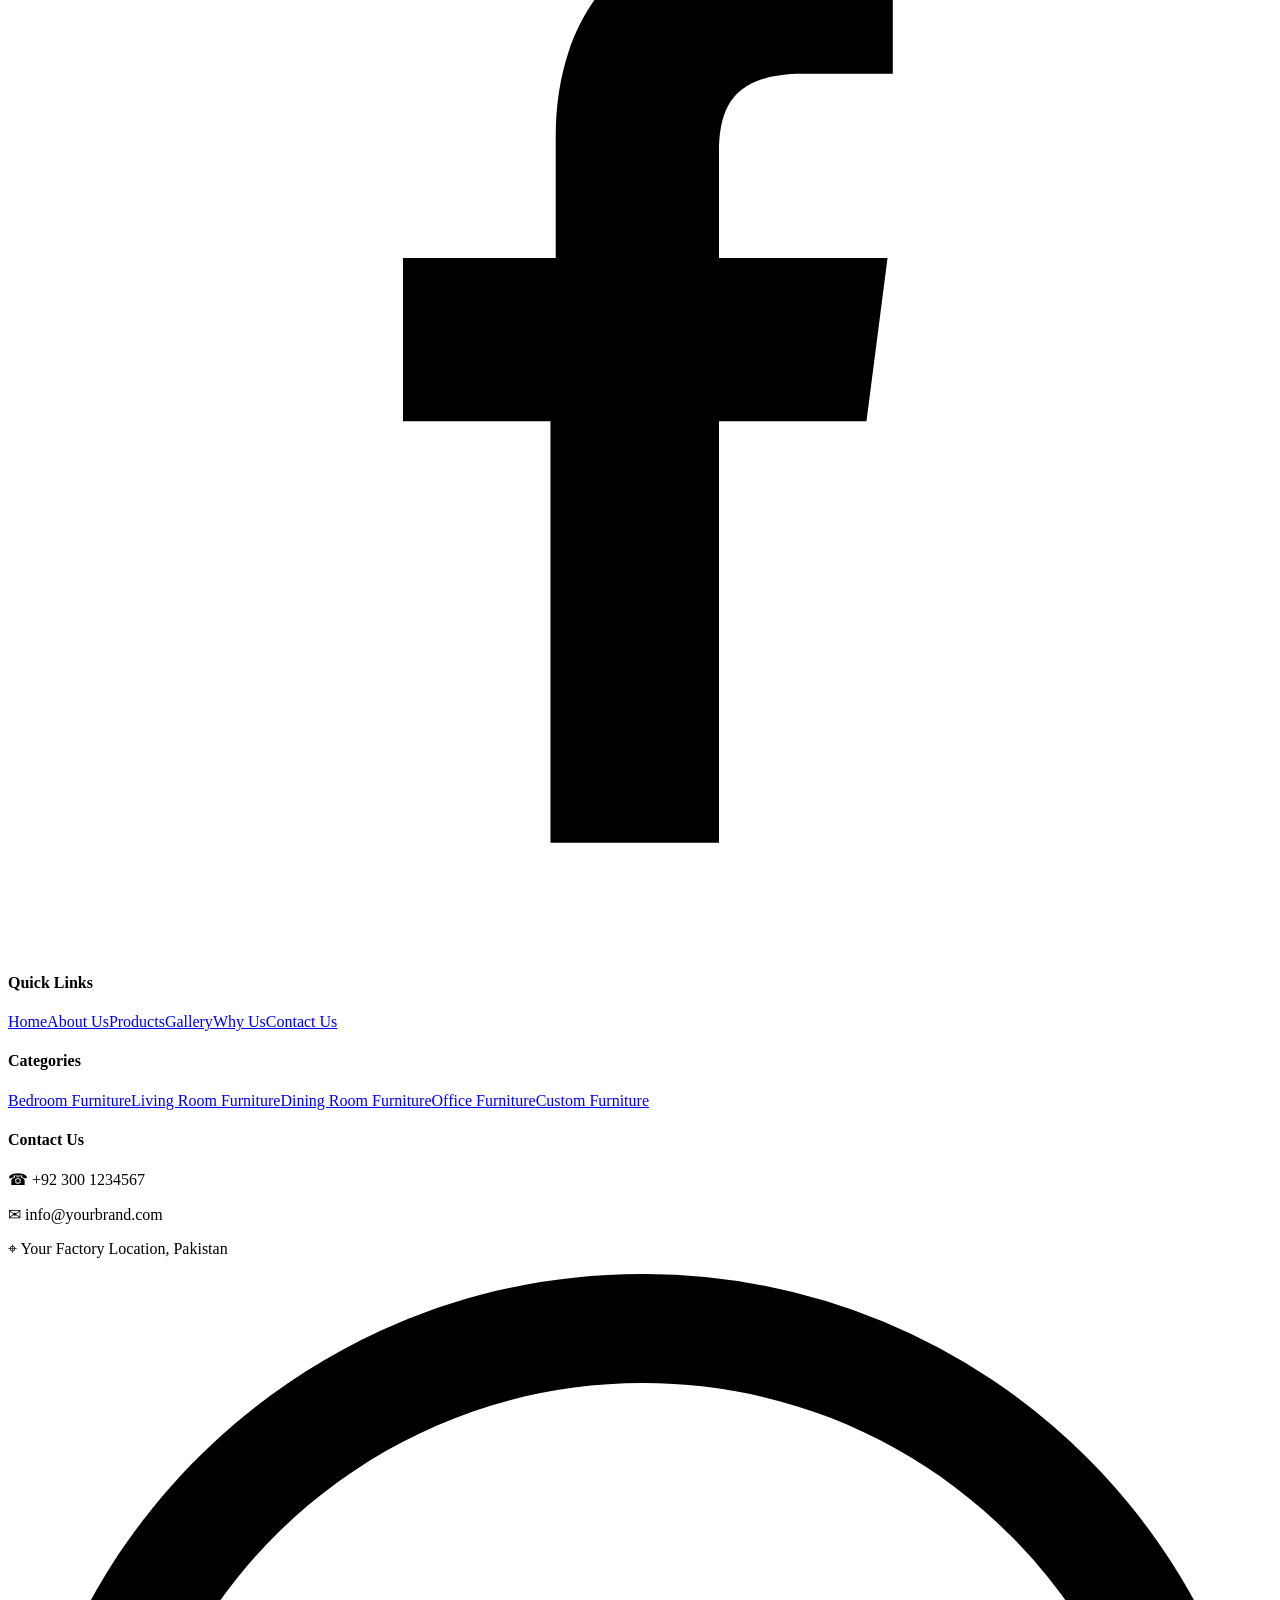
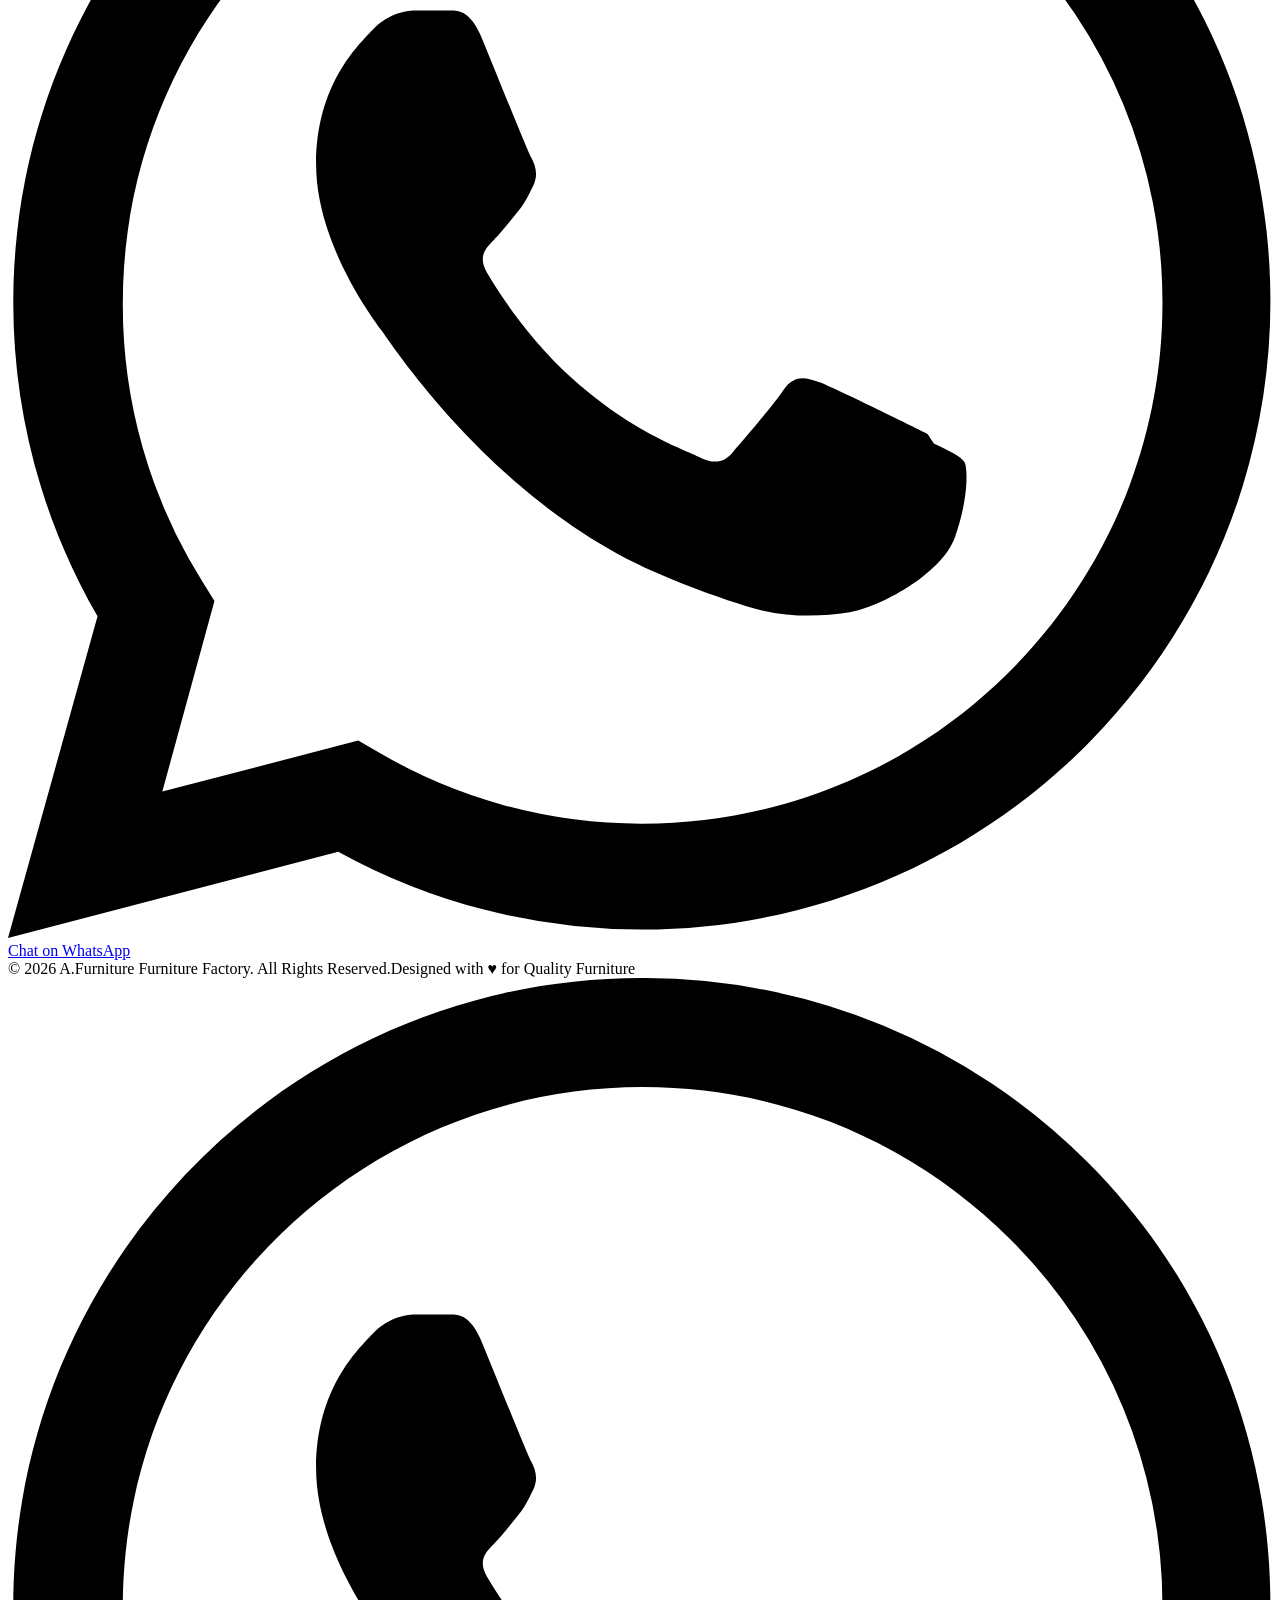
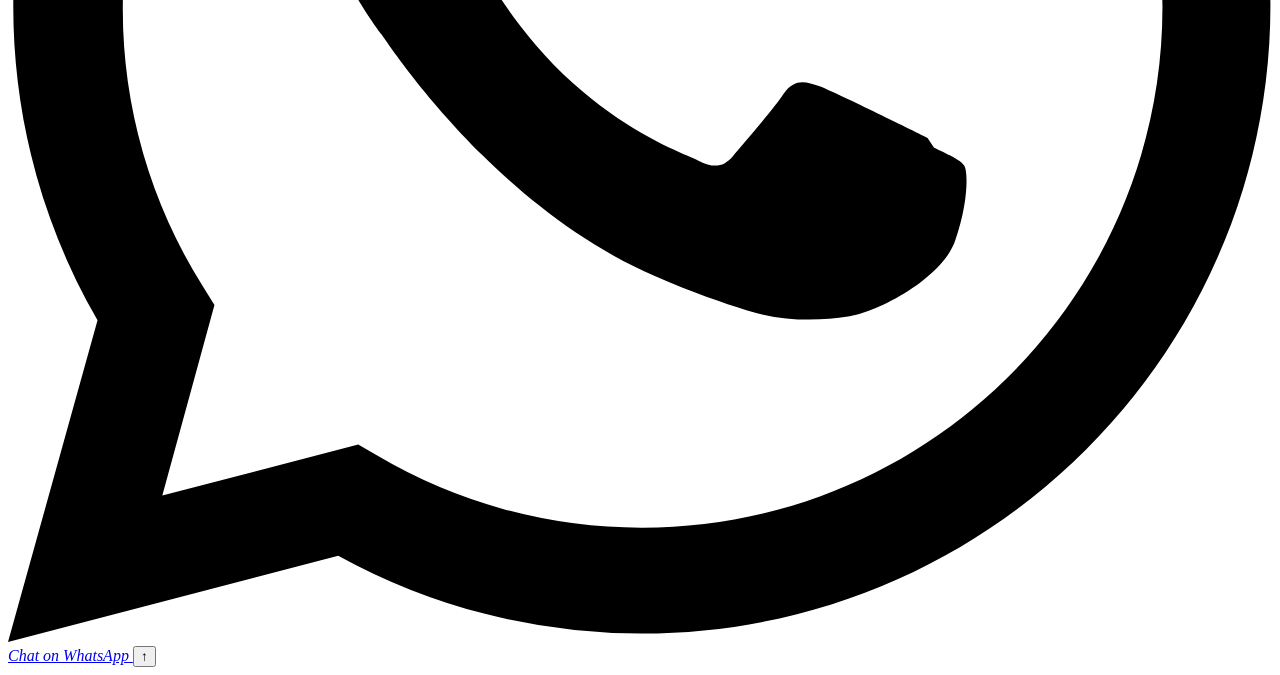
==== commit 5a69dc41: "Add files via upload" ====
--- a/index.html
+++ b/index.html
@@ -8,9 +8,9 @@
   <meta property="og:title" content="A.Furniture | Furniture Factory">
   <meta property="og:description" content="Quality furniture, custom designs and direct factory service by A.Furniture.">
   <meta property="og:type" content="website">
-  <link rel="icon" type="image/png" href="images/af-furniture-logo-header.png">
+  <link rel="icon" type="image/png" href="assets/images/af-furniture-logo-header.png">
   <title>A.Furniture | Furniture Factory</title>
-  <link rel="stylesheet" href="style.css">
+  <link rel="stylesheet" href="assets/css/style.css">
 </head>
 <body>
 
@@ -23,7 +23,7 @@
   <!-- Header -->
   <header class="header">
     <a class="logo" href="#home" aria-label="A.Furniture Home">
-      <img class="brand-logo brand-logo-header" src="images/af-furniture-logo-header.png" alt="A.Furniture">
+      <img class="brand-logo brand-logo-header" src="assets/images/af-furniture-logo-header.png" alt="A.Furniture">
     </a>
 
     <button class="menu-toggle" aria-label="Open menu">☰</button>
@@ -31,10 +31,10 @@
     <nav class="nav">
       <a href="#home" data-section="home">HOME</a>
       <a href="#products" data-section="products">PRODUCTS⌄</a>
-      <a href="#about" data-section="about">ABOUT US</a>
+      <a href="about.html">ABOUT US</a>
       <a href="#why-us" data-section="why-us">WHY US</a>
       <a href="#gallery" data-section="gallery">GALLERY</a>
-      <a href="#contact" data-section="contact">CONTACT US</a>
+      <a href="contact.html">CONTACT US</a>
     </nav>
 
     <a class="header-whatsapp" href="https://wa.me/923001234567" target="_blank" rel="noopener">
@@ -82,23 +82,23 @@
 
       <div class="category-grid">
         <a class="category-card">
-          <div class="card-image"><img src="images/bed.jpg" alt="Bedroom Image"></div>
+          <div class="card-image"><img src="assets/images/bed.jpg" alt="Bedroom Image"></div>
           <h3>Bedroom Furniture</h3><span>Comfort • Style • Custom</span>
         </a>
         <a class="category-card">
-          <div class="card-image"><img src="images/hero-sofa.jpg" alt="Living Room Image"></div>
+          <div class="card-image"><img src="assets/images/hero-sofa.jpg" alt="Living Room Image"></div>
           <h3>Living Room Furniture</h3><span>Modern • Comfortable • Custom</span>
         </a>
         <a class="category-card">
-          <div class="card-image"><img src="images/hero-sofa.jpg" alt="Dining Image"></div>
+          <div class="card-image"><img src="assets/images/hero-sofa.jpg" alt="Dining Image"></div>
           <h3>Dining Room Furniture</h3><span>Family • Durable • Elegant</span>
         </a>
         <a class="category-card">
-          <div class="card-image"><img src="images/factory.jpg" alt="Office Image"></div>
+          <div class="card-image"><img src="assets/images/factory.jpg" alt="Office Image"></div>
           <h3>Office Furniture</h3><span>Professional • Practical • Custom</span>
         </a>
         <a class="category-card">
-          <div class="card-image"><img src="images/wardrobe.jpg" alt="Custom Image"></div>
+          <div class="card-image"><img src="assets/images/wardrobe.jpg" alt="Custom Image"></div>
           <h3>Custom Furniture</h3><span>Built Around Your Space</span>
         </a>
       </div>
@@ -117,7 +117,7 @@
       <div class="product-grid">
         <article class="product-card">
           <a href="product.html?id=bed" class="product-link" aria-label="View Modern Wooden Bed">
-            <div class="product-image"><img src="images/bed.jpg" alt="Modern wooden bed"><span class="product-badge">CUSTOMIZABLE</span></div>
+            <div class="product-image"><img src="assets/images/bed.jpg" alt="Modern wooden bed"><span class="product-badge">CUSTOMIZABLE</span></div>
             <div class="product-info">
               <h3>Modern Wooden Bed</h3><strong>PKR 45,000</strong><small class="product-note">Custom size & finish available</small>
             </div>
@@ -129,7 +129,7 @@
         </article>
         <article class="product-card">
           <a href="product.html?id=sofa" class="product-link" aria-label="View Luxury Sofa Set">
-            <div class="product-image"><img src="images/hero-sofa.jpg" alt="Luxury sofa set"><span class="product-badge">POPULAR</span></div>
+            <div class="product-image"><img src="assets/images/hero-sofa.jpg" alt="Luxury sofa set"><span class="product-badge">POPULAR</span></div>
             <div class="product-info">
               <h3>Luxury Sofa Set</h3><strong>PKR 85,000</strong><small class="product-note">Fabric & color options</small>
             </div>
@@ -141,7 +141,7 @@
         </article>
         <article class="product-card">
           <a href="product.html?id=dining" class="product-link" aria-label="View Wooden Dining Table">
-            <div class="product-image"><img src="images/hero-sofa.jpg" alt="Wooden dining table"><span class="product-badge">CUSTOMIZABLE</span></div>
+            <div class="product-image"><img src="assets/images/hero-sofa.jpg" alt="Wooden dining table"><span class="product-badge">CUSTOMIZABLE</span></div>
             <div class="product-info">
               <h3>Wooden Dining Table</h3><strong>PKR 65,000</strong><small class="product-note">Custom dimensions available</small>
             </div>
@@ -153,7 +153,7 @@
         </article>
         <article class="product-card">
           <a href="product.html?id=wardrobe" class="product-link" aria-label="View 4 Door Wardrobe">
-            <div class="product-image"><img src="images/wardrobe.jpg" alt="Four door wardrobe"><span class="product-badge">CUSTOMIZABLE</span></div>
+            <div class="product-image"><img src="assets/images/wardrobe.jpg" alt="Four door wardrobe"><span class="product-badge">CUSTOMIZABLE</span></div>
             <div class="product-info">
               <h3>4 Door Wardrobe</h3><strong>PKR 55,000</strong><small class="product-note">Layout & finish customizable</small>
             </div>
@@ -163,29 +163,6 @@
             <a class="product-wa" href="https://wa.me/923001234567?text=I%20am%20interested%20in%204%20Door%20Wardrobe" target="_blank" rel="noopener">☏ &nbsp; WhatsApp</a>
           </div>
         </article>
-      </div>
-    </section>
-
-    <!-- About -->
-    <section class="about section" id="about">
-      <div class="about-copy">
-        <span class="eyebrow">ABOUT US</span>
-        <h2>We Are A Furniture<br>Factory You Can Trust</h2>
-        <p>We are a furniture manufacturing factory with years of experience in crafting high quality and durable furniture. Our mission is to provide the best furniture with modern designs and unmatched quality.</p>
-
-        <div class="stats">
-          <div><strong>10+</strong><span>Years Experience</span></div>
-          <div><strong>500+</strong><span>Happy Customers</span></div>
-          <div><strong>100%</strong><span>Quality Products</span></div>
-        </div>
-
-        <a class="btn btn-gold" href="#contact">Talk to Our Team</a>
-      </div>
-
-      <div class="about-gallery">
-        <div class="factory-main"><img src="images/factory.jpg" alt="Furniture factory workshop"></div>
-        <div class="factory-small"><img src="images/hero-sofa.jpg" alt="Furniture showroom"></div>
-        <div class="factory-small"><img src="images/bed.jpg" alt="Wood furniture craftsmanship"></div>
       </div>
     </section>
 
@@ -209,14 +186,14 @@
     <section class="social-gallery section" id="gallery">
       <div class="section-title-row">
         <div><span class="eyebrow">FOLLOW OUR WORK</span><h2>Our Furniture Gallery</h2></div>
-        <a href="#contact" class="btn btn-outline small">Start a Project</a>
+        <a href="contact.html" class="btn btn-outline small">Start a Project</a>
       </div>
       <div class="gallery-grid">
-        <button class="gallery-img" type="button" aria-label="Open gallery image"><img src="images/hero-sofa.jpg" alt="Modern living room furniture"></button>
-        <button class="gallery-img" type="button" aria-label="Open gallery image"><img src="images/bed.jpg" alt="Modern wooden bed"></button>
-        <button class="gallery-img" type="button" aria-label="Open gallery image"><img src="images/wardrobe.jpg" alt="Modern wooden wardrobe"></button>
-        <button class="gallery-img" type="button" aria-label="Open gallery image"><img src="images/factory.jpg" alt="Furniture factory workshop"></button>
-        <button class="gallery-img" type="button" aria-label="Open gallery image"><img src="images/hero-sofa.jpg" alt="Luxury sofa furniture"></button>
+        <button class="gallery-img" type="button" aria-label="Open gallery image"><img src="assets/images/hero-sofa.jpg" alt="Modern living room furniture"></button>
+        <button class="gallery-img" type="button" aria-label="Open gallery image"><img src="assets/images/bed.jpg" alt="Modern wooden bed"></button>
+        <button class="gallery-img" type="button" aria-label="Open gallery image"><img src="assets/images/wardrobe.jpg" alt="Modern wooden wardrobe"></button>
+        <button class="gallery-img" type="button" aria-label="Open gallery image"><img src="assets/images/factory.jpg" alt="Furniture factory workshop"></button>
+        <button class="gallery-img" type="button" aria-label="Open gallery image"><img src="assets/images/hero-sofa.jpg" alt="Luxury sofa furniture"></button>
       </div>
     </section>
   
@@ -228,7 +205,7 @@
   <div class="reviews-grid">
     <article class="review-card">
       <div class="review-person">
-        <img class="review-avatar" src="images/review-ahmed.svg" alt="Ahmed Khan">
+        <img class="review-avatar" src="assets/images/review-ahmed.svg" alt="Ahmed Khan">
         <div><strong>Ahmed Khan</strong><small>Karachi</small></div>
       </div>
       <div class="review-stars">★★★★★</div>
@@ -236,7 +213,7 @@
     </article>
     <article class="review-card">
       <div class="review-person">
-        <img class="review-avatar" src="images/review-sana.svg" alt="Sana Ali">
+        <img class="review-avatar" src="assets/images/review-sana.svg" alt="Sana Ali">
         <div><strong>Sana Ali</strong><small>Karachi</small></div>
       </div>
       <div class="review-stars">★★★★★</div>
@@ -244,7 +221,7 @@
     </article>
     <article class="review-card">
       <div class="review-person">
-        <img class="review-avatar" src="images/review-usman.svg" alt="Usman Raza">
+        <img class="review-avatar" src="assets/images/review-usman.svg" alt="Usman Raza">
         <div><strong>Usman Raza</strong><small>Karachi</small></div>
       </div>
       <div class="review-stars">★★★★★</div>
@@ -252,21 +229,6 @@
     </article>
   </div>
 </section>
-
-    <!-- Contact CTA -->
-    <section class="contact-section" id="contact">
-      <div class="contact-inner">
-        <div>
-          <span class="eyebrow">LET'S BUILD SOMETHING BEAUTIFUL</span>
-          <h2>Have a Furniture Idea?</h2>
-          <p>Tell us what you need. We can discuss your preferred design, size, finish and requirements directly on WhatsApp.</p>
-        </div>
-        <div class="contact-actions">
-          <a class="btn btn-gold" href="https://wa.me/923001234567" target="_blank" rel="noopener">Chat on WhatsApp</a>
-          <a class="btn btn-light" href="mailto:info@yourbrand.com">Email Us</a>
-        </div>
-      </div>
-    </section>
 
     </main>
 
@@ -279,7 +241,7 @@
   <footer>
     <div class="footer-main">
       <div class="footer-brand">
-        <div class="logo footer-logo"><img class="brand-logo brand-logo-footer" src="images/af-furniture-logo.png" alt="A.Furniture"></div>
+        <div class="logo footer-logo"><img class="brand-logo brand-logo-footer" src="assets/images/af-furniture-logo.png" alt="A.Furniture"></div>
         <p>We create furniture that combines elegance, comfort and durability, transforming your space with our craftsmanship.</p>
         <div class="social-icons">
           <a href="#" aria-label="WhatsApp" title="WhatsApp"><span class="social-icon"><svg viewBox="0 0 24 24" aria-hidden="true"><path d="M20.5 3.5A11.8 11.8 0 0 0 12.1 0C5.5 0 .2 5.3.2 11.8c0 2.1.6 4.1 1.6 5.9L.1 24l6.4-1.7a11.8 11.8 0 0 0 5.6 1.4h.1c6.5 0 11.8-5.3 11.8-11.8 0-3.2-1.2-6.2-3.5-8.4Zm-8.4 18.2h-.1a9.8 9.8 0 0 1-5-1.4l-.4-.2-3.8 1 1-3.7-.2-.4a9.8 9.8 0 0 1-1.5-5.2c0-5.4 4.4-9.8 9.8-9.8 2.6 0 5.1 1 6.9 2.9a9.8 9.8 0 0 1 2.9 6.9c0 5.4-4.4 9.9-9.7 9.9Zm5.4-7.4c-.3-.1-1.7-.8-2-.9-.3-.1-.5-.1-.7.2l-.9 1.1c-.2.2-.3.2-.6.1-.3-.2-1.2-.5-2.3-1.4-.9-.8-1.4-1.7-1.6-2-.2-.3 0-.5.1-.6l.4-.5c.1-.2.2-.3.3-.5.1-.2.1-.4 0-.5-.1-.2-.7-1.6-.9-2.2-.2-.6-.5-.5-.7-.5h-.6c-.2 0-.5.1-.8.4-.3.3-1 1-1 2.5s1 2.9 1.2 3.1c.1.2 2.1 3.2 5 4.4.7.3 1.3.5 1.7.6.7.2 1.3.2 1.8.1.6-.1 1.7-.7 2-1.4.2-.7.2-1.3.2-1.4-.1-.2-.3-.3-.6-.4Z"/></svg></span></a>
@@ -289,7 +251,7 @@
         </div>
       </div>
 
-      <div><h4>Quick Links</h4><a href="#home">Home</a><a href="#about">About Us</a><a href="#products">Products</a><a href="#gallery">Gallery</a><a href="#why-us">Why Us</a><a href="#contact">Contact Us</a></div>
+      <div><h4>Quick Links</h4><a href="index.html#home">Home</a><a href="about.html">About Us</a><a href="index.html#products">Products</a><a href="index.html#gallery">Gallery</a><a href="index.html#why-us">Why Us</a><a href="contact.html">Contact Us</a></div>
 
       <div><h4>Categories</h4><a href="#">Bedroom Furniture</a><a href="#">Living Room Furniture</a><a href="#">Dining Room Furniture</a><a href="#">Office Furniture</a><a href="#">Custom Furniture</a></div>
 
@@ -305,6 +267,6 @@
 
   <button class="back-top" aria-label="Back to top">↑</button>
 
-  <script src="script.js"></script>
+  <script src="assets/js/script.js"></script>
 </body>
 </html>
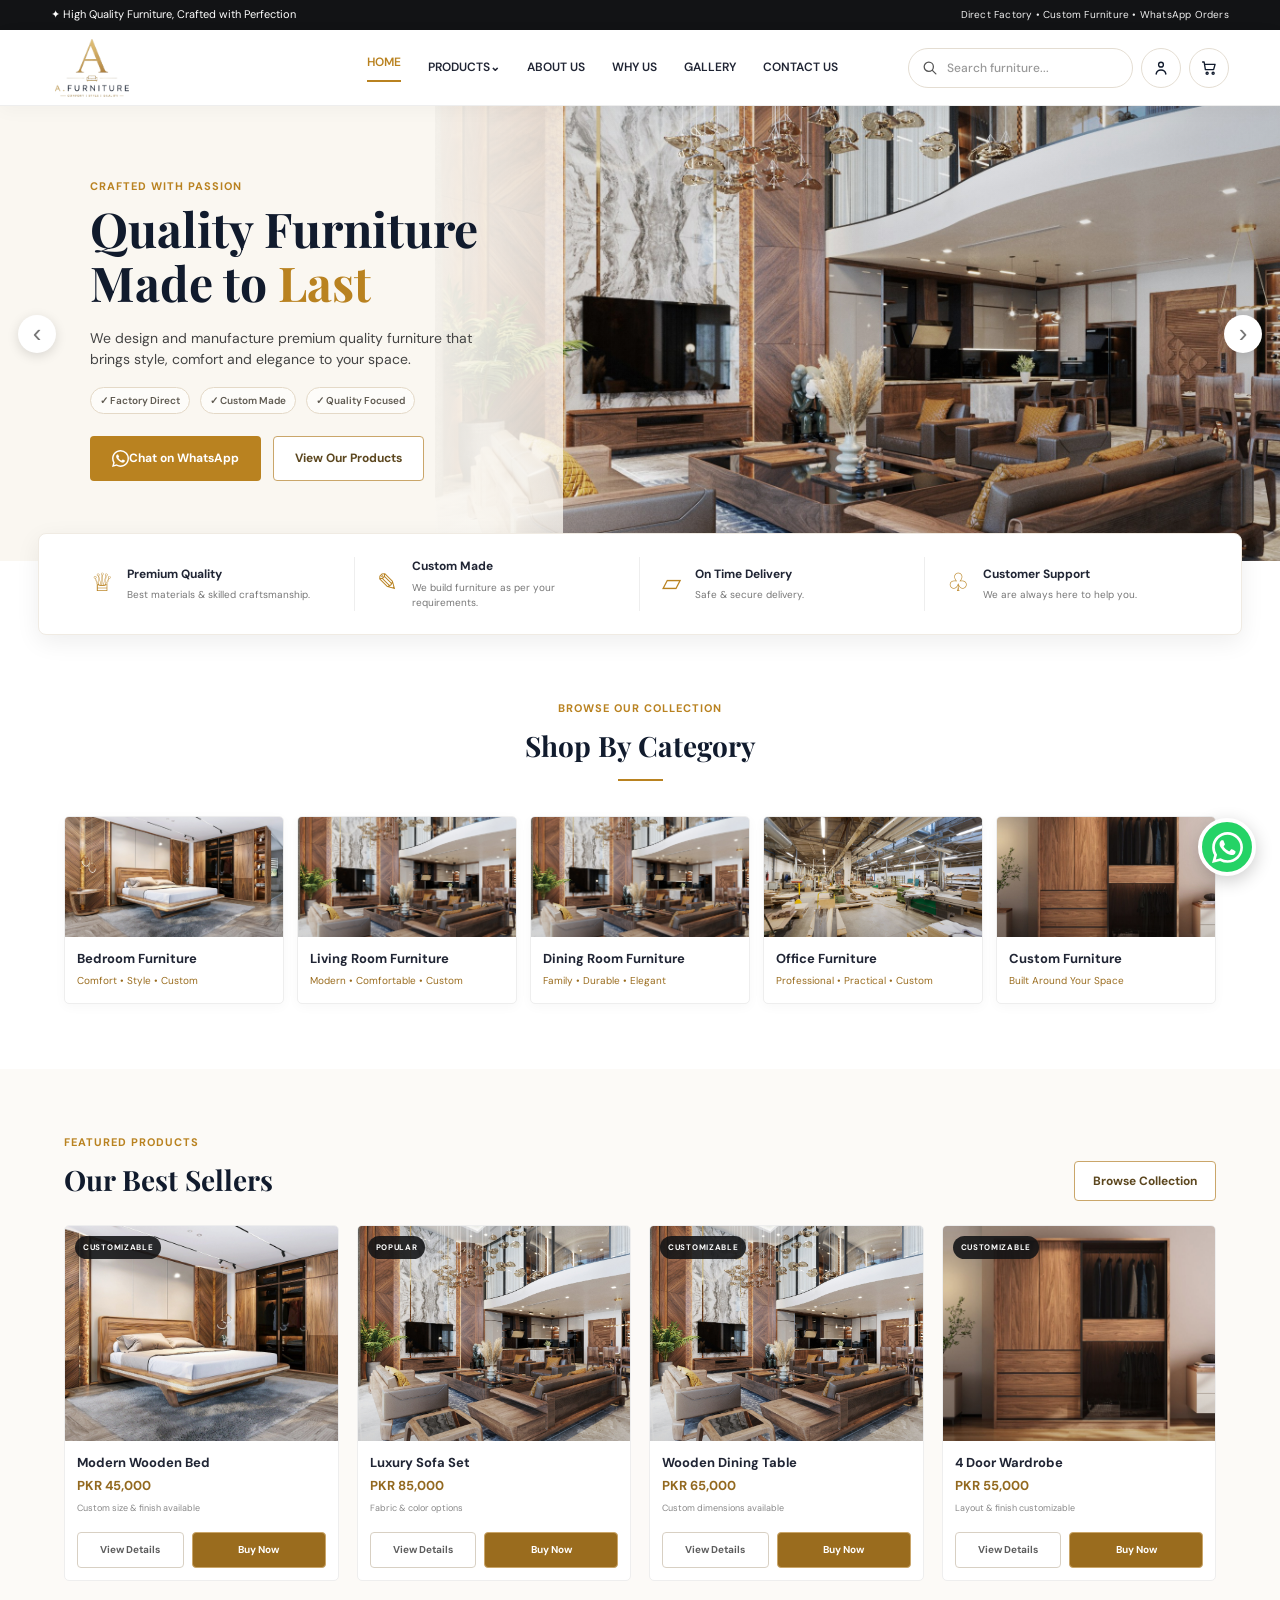
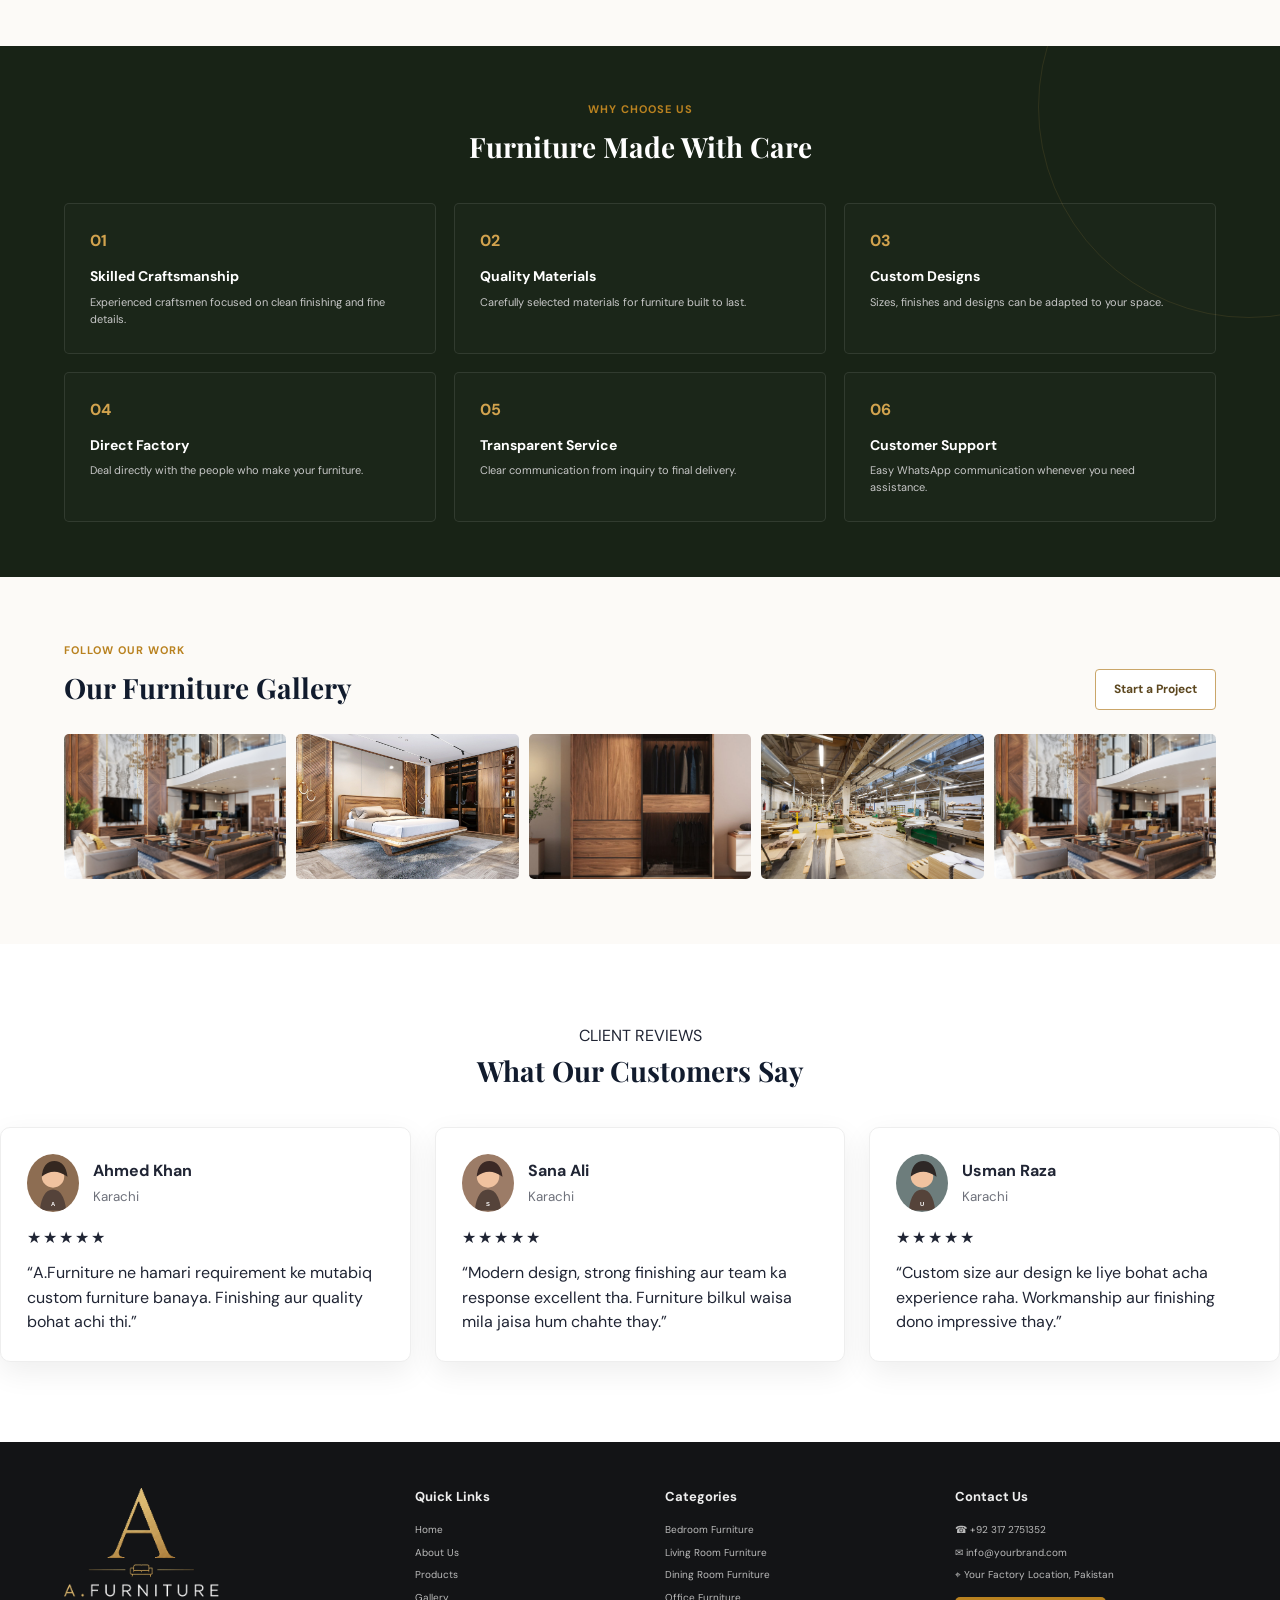
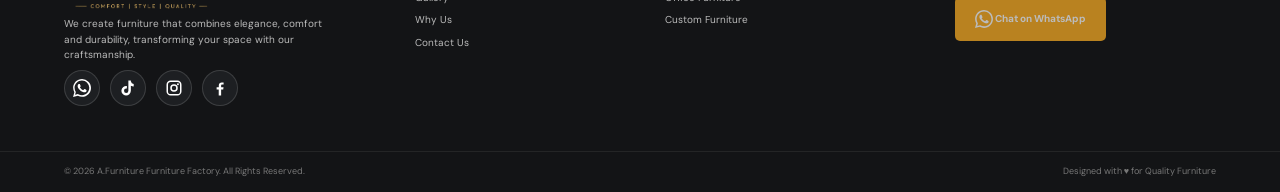
==== commit 3b11c356: "Add files via upload" ====
--- a/index.html
+++ b/index.html
@@ -22,12 +22,10 @@
 
   <!-- Header -->
   <header class="header">
+    <button class="menu-toggle" aria-label="Open menu" aria-expanded="false"><span class="menu-lines" aria-hidden="true"></span></button>
     <a class="logo" href="#home" aria-label="A.Furniture Home">
       <img class="brand-logo brand-logo-header" src="assets/images/af-furniture-logo-header.png" alt="A.Furniture">
     </a>
-
-    <button class="menu-toggle" aria-label="Open menu">☰</button>
-
     <nav class="nav">
       <a href="#home" data-section="home">HOME</a>
       <a href="#products" data-section="products">PRODUCTS⌄</a>
@@ -36,10 +34,26 @@
       <a href="#gallery" data-section="gallery">GALLERY</a>
       <a href="contact.html">CONTACT US</a>
     </nav>
-
-    <a class="header-whatsapp" href="https://wa.me/923001234567" target="_blank" rel="noopener">
-      <span class="wa-icon"><svg viewBox="0 0 24 24" aria-hidden="true"><path d="M20.5 3.5A11.9 11.9 0 0 0 12.03 0C5.45 0 .1 5.35.1 11.93c0 2.1.55 4.15 1.6 5.96L0 24l6.27-1.64a11.9 11.9 0 0 0 5.76 1.48h.01c6.58 0 11.93-5.35 11.93-11.93 0-3.19-1.24-6.18-3.47-8.41ZM12.04 21.83h-.01a9.86 9.86 0 0 1-5.02-1.37l-.36-.21-3.72.97.99-3.62-.23-.37a9.84 9.84 0 0 1-1.51-5.29c0-5.44 4.43-9.87 9.87-9.87 2.64 0 5.12 1.03 6.98 2.89a9.83 9.83 0 0 1 2.89 6.99c0 5.45-4.43 9.88-9.88 9.88Zm5.42-7.4c-.3-.15-1.78-.88-2.05-.98-.28-.1-.48-.15-.69.15-.2.3-.79.98-.96 1.18-.18.2-.35.23-.65.08-.3-.15-1.25-.46-2.38-1.47-.88-.78-1.47-1.74-1.64-2.03-.17-.3-.02-.46.13-.61.14-.14.3-.35.45-.53.15-.18.2-.3.3-.5.1-.2.05-.38-.03-.53-.08-.15-.69-1.66-.94-2.27-.25-.6-.5-.52-.69-.53h-.59c-.2 0-.53.08-.81.38-.28.3-1.06 1.04-1.06 2.54s1.09 2.95 1.24 3.15c.15.2 2.14 3.27 5.19 4.59.73.32 1.3.51 1.74.65.73.23 1.4.2 1.93.12.59-.09 1.78-.73 2.03-1.43.25-.7.25-1.3.18-1.43-.08-.12-.28-.2-.58-.35Z"/></svg></span> Chat on WhatsApp
-    </a>
+    <div class="header-actions" aria-label="Quick actions">
+      <form class="header-search" role="search">
+        <svg class="header-search-icon" viewBox="0 0 24 24" aria-hidden="true"><circle cx="11" cy="11" r="6.5"></circle><path d="m16 16 5 5"></path></svg>
+        <input class="search-input" type="search" name="q" placeholder="Search furniture..." autocomplete="off" aria-label="Search furniture">
+      </form>
+      <button class="header-icon mobile-search-toggle" type="button" aria-label="Search" title="Search">
+        <svg viewBox="0 0 24 24" aria-hidden="true"><circle cx="11" cy="11" r="6.5"></circle><path d="m16 16 5 5"></path></svg>
+      </button>
+      <a class="header-icon account-button" href="login.html" aria-label="Account Login" title="Account / Login">
+        <svg viewBox="0 0 24 24" aria-hidden="true"><circle cx="12" cy="7.5" r="3.2"></circle><path d="M5.5 20c.7-3.5 2.8-5.3 6.5-5.3s5.8 1.8 6.5 5.3"></path></svg>
+      </a>
+      <a class="header-icon cart-icon-mobile" href="cart.html" aria-label="Shopping Cart" title="Shopping Cart">
+        <svg viewBox="0 0 24 24" aria-hidden="true"><path d="M3.5 4h2l1.7 10.2h10.9l2-7.1H7"></path><circle cx="9.5" cy="19" r="1.4"></circle><circle cx="17.5" cy="19" r="1.4"></circle></svg>
+        <span class="cart-count">0</span>
+      </a>
+    </div>
+    <form class="mobile-search-panel" role="search">
+      <svg class="header-search-icon" viewBox="0 0 24 24" aria-hidden="true"><circle cx="11" cy="11" r="6.5"></circle><path d="m16 16 5 5"></path></svg>
+      <input class="search-input" type="search" name="q" placeholder="Search furniture..." autocomplete="off" aria-label="Search furniture">
+    </form>
   </header>
 
   <main>
@@ -51,7 +65,7 @@
         <p>We design and manufacture premium quality furniture that brings style, comfort and elegance to your space.</p>
         <div class="hero-trust"><span>✓ Factory Direct</span><span>✓ Custom Made</span><span>✓ Quality Focused</span></div>
         <div class="hero-actions">
-          <a class="btn btn-gold" href="https://wa.me/923001234567" target="_blank" rel="noopener"><span class="wa-icon"><svg viewBox="0 0 24 24" aria-hidden="true"><path d="M20.5 3.5A11.9 11.9 0 0 0 12.03 0C5.45 0 .1 5.35.1 11.93c0 2.1.55 4.15 1.6 5.96L0 24l6.27-1.64a11.9 11.9 0 0 0 5.76 1.48h.01c6.58 0 11.93-5.35 11.93-11.93 0-3.19-1.24-6.18-3.47-8.41ZM12.04 21.83h-.01a9.86 9.86 0 0 1-5.02-1.37l-.36-.21-3.72.97.99-3.62-.23-.37a9.84 9.84 0 0 1-1.51-5.29c0-5.44 4.43-9.87 9.87-9.87 2.64 0 5.12 1.03 6.98 2.89a9.83 9.83 0 0 1 2.89 6.99c0 5.45-4.43 9.88-9.88 9.88Zm5.42-7.4c-.3-.15-1.78-.88-2.05-.98-.28-.1-.48-.15-.69.15-.2.3-.79.98-.96 1.18-.18.2-.35.23-.65.08-.3-.15-1.25-.46-2.38-1.47-.88-.78-1.47-1.74-1.64-2.03-.17-.3-.02-.46.13-.61.14-.14.3-.35.45-.53.15-.18.2-.3.3-.5.1-.2.05-.38-.03-.53-.08-.15-.69-1.66-.94-2.27-.25-.6-.5-.52-.69-.53h-.59c-.2 0-.53.08-.81.38-.28.3-1.06 1.04-1.06 2.54s1.09 2.95 1.24 3.15c.15.2 2.14 3.27 5.19 4.59.73.32 1.3.51 1.74.65.73.23 1.4.2 1.93.12.59-.09 1.78-.73 2.03-1.43.25-.7.25-1.3.18-1.43-.08-.12-.28-.2-.58-.35Z"/></svg></span> Chat on WhatsApp</a>
+          <a class="btn btn-gold" href="https://wa.me/923172751352" target="_blank" rel="noopener"><span class="wa-icon"><svg viewBox="0 0 24 24" aria-hidden="true"><path d="M20.5 3.5A11.9 11.9 0 0 0 12.03 0C5.45 0 .1 5.35.1 11.93c0 2.1.55 4.15 1.6 5.96L0 24l6.27-1.64a11.9 11.9 0 0 0 5.76 1.48h.01c6.58 0 11.93-5.35 11.93-11.93 0-3.19-1.24-6.18-3.47-8.41ZM12.04 21.83h-.01a9.86 9.86 0 0 1-5.02-1.37l-.36-.21-3.72.97.99-3.62-.23-.37a9.84 9.84 0 0 1-1.51-5.29c0-5.44 4.43-9.87 9.87-9.87 2.64 0 5.12 1.03 6.98 2.89a9.83 9.83 0 0 1 2.89 6.99c0 5.45-4.43 9.88-9.88 9.88Zm5.42-7.4c-.3-.15-1.78-.88-2.05-.98-.28-.1-.48-.15-.69.15-.2.3-.79.98-.96 1.18-.18.2-.35.23-.65.08-.3-.15-1.25-.46-2.38-1.47-.88-.78-1.47-1.74-1.64-2.03-.17-.3-.02-.46.13-.61.14-.14.3-.35.45-.53.15-.18.2-.3.3-.5.1-.2.05-.38-.03-.53-.08-.15-.69-1.66-.94-2.27-.25-.6-.5-.52-.69-.53h-.59c-.2 0-.53.08-.81.38-.28.3-1.06 1.04-1.06 2.54s1.09 2.95 1.24 3.15c.15.2 2.14 3.27 5.19 4.59.73.32 1.3.51 1.74.65.73.23 1.4.2 1.93.12.59-.09 1.78-.73 2.03-1.43.25-.7.25-1.3.18-1.43-.08-.12-.28-.2-.58-.35Z"/></svg></span> Chat on WhatsApp</a>
           <a class="btn btn-outline" href="#products">View Our Products</a>
         </div>
       </div>
@@ -124,7 +138,7 @@
           </a>
           <div class="product-actions">
             <a class="details-btn" href="product.html?id=bed">View Details</a>
-            <a class="product-wa" href="https://wa.me/923001234567?text=I%20am%20interested%20in%20Modern%20Wooden%20Bed" target="_blank" rel="noopener">☏ &nbsp; WhatsApp</a>
+            <a class="product-buy" href="checkout.html?id=bed">Buy Now</a>
           </div>
         </article>
         <article class="product-card">
@@ -136,7 +150,7 @@
           </a>
           <div class="product-actions">
             <a class="details-btn" href="product.html?id=sofa">View Details</a>
-            <a class="product-wa" href="https://wa.me/923001234567?text=I%20am%20interested%20in%20Luxury%20Sofa%20Set" target="_blank" rel="noopener">☏ &nbsp; WhatsApp</a>
+            <a class="product-buy" href="checkout.html?id=sofa">Buy Now</a>
           </div>
         </article>
         <article class="product-card">
@@ -148,7 +162,7 @@
           </a>
           <div class="product-actions">
             <a class="details-btn" href="product.html?id=dining">View Details</a>
-            <a class="product-wa" href="https://wa.me/923001234567?text=I%20am%20interested%20in%20Wooden%20Dining%20Table" target="_blank" rel="noopener">☏ &nbsp; WhatsApp</a>
+            <a class="product-buy" href="checkout.html?id=dining">Buy Now</a>
           </div>
         </article>
         <article class="product-card">
@@ -160,7 +174,7 @@
           </a>
           <div class="product-actions">
             <a class="details-btn" href="product.html?id=wardrobe">View Details</a>
-            <a class="product-wa" href="https://wa.me/923001234567?text=I%20am%20interested%20in%204%20Door%20Wardrobe" target="_blank" rel="noopener">☏ &nbsp; WhatsApp</a>
+            <a class="product-buy" href="checkout.html?id=wardrobe">Buy Now</a>
           </div>
         </article>
       </div>
@@ -244,7 +258,7 @@
         <div class="logo footer-logo"><img class="brand-logo brand-logo-footer" src="assets/images/af-furniture-logo.png" alt="A.Furniture"></div>
         <p>We create furniture that combines elegance, comfort and durability, transforming your space with our craftsmanship.</p>
         <div class="social-icons">
-          <a href="#" aria-label="WhatsApp" title="WhatsApp"><span class="social-icon"><svg viewBox="0 0 24 24" aria-hidden="true"><path d="M20.5 3.5A11.8 11.8 0 0 0 12.1 0C5.5 0 .2 5.3.2 11.8c0 2.1.6 4.1 1.6 5.9L.1 24l6.4-1.7a11.8 11.8 0 0 0 5.6 1.4h.1c6.5 0 11.8-5.3 11.8-11.8 0-3.2-1.2-6.2-3.5-8.4Zm-8.4 18.2h-.1a9.8 9.8 0 0 1-5-1.4l-.4-.2-3.8 1 1-3.7-.2-.4a9.8 9.8 0 0 1-1.5-5.2c0-5.4 4.4-9.8 9.8-9.8 2.6 0 5.1 1 6.9 2.9a9.8 9.8 0 0 1 2.9 6.9c0 5.4-4.4 9.9-9.7 9.9Zm5.4-7.4c-.3-.1-1.7-.8-2-.9-.3-.1-.5-.1-.7.2l-.9 1.1c-.2.2-.3.2-.6.1-.3-.2-1.2-.5-2.3-1.4-.9-.8-1.4-1.7-1.6-2-.2-.3 0-.5.1-.6l.4-.5c.1-.2.2-.3.3-.5.1-.2.1-.4 0-.5-.1-.2-.7-1.6-.9-2.2-.2-.6-.5-.5-.7-.5h-.6c-.2 0-.5.1-.8.4-.3.3-1 1-1 2.5s1 2.9 1.2 3.1c.1.2 2.1 3.2 5 4.4.7.3 1.3.5 1.7.6.7.2 1.3.2 1.8.1.6-.1 1.7-.7 2-1.4.2-.7.2-1.3.2-1.4-.1-.2-.3-.3-.6-.4Z"/></svg></span></a>
+          <a href="https://wa.me/923172751352" target="_blank" rel="noopener" aria-label="WhatsApp" title="WhatsApp"><span class="social-icon"><svg viewBox="0 0 24 24" aria-hidden="true"><path d="M20.5 3.5A11.8 11.8 0 0 0 12.1 0C5.5 0 .2 5.3.2 11.8c0 2.1.6 4.1 1.6 5.9L.1 24l6.4-1.7a11.8 11.8 0 0 0 5.6 1.4h.1c6.5 0 11.8-5.3 11.8-11.8 0-3.2-1.2-6.2-3.5-8.4Zm-8.4 18.2h-.1a9.8 9.8 0 0 1-5-1.4l-.4-.2-3.8 1 1-3.7-.2-.4a9.8 9.8 0 0 1-1.5-5.2c0-5.4 4.4-9.8 9.8-9.8 2.6 0 5.1 1 6.9 2.9a9.8 9.8 0 0 1 2.9 6.9c0 5.4-4.4 9.9-9.7 9.9Zm5.4-7.4c-.3-.1-1.7-.8-2-.9-.3-.1-.5-.1-.7.2l-.9 1.1c-.2.2-.3.2-.6.1-.3-.2-1.2-.5-2.3-1.4-.9-.8-1.4-1.7-1.6-2-.2-.3 0-.5.1-.6l.4-.5c.1-.2.2-.3.3-.5.1-.2.1-.4 0-.5-.1-.2-.7-1.6-.9-2.2-.2-.6-.5-.5-.7-.5h-.6c-.2 0-.5.1-.8.4-.3.3-1 1-1 2.5s1 2.9 1.2 3.1c.1.2 2.1 3.2 5 4.4.7.3 1.3.5 1.7.6.7.2 1.3.2 1.8.1.6-.1 1.7-.7 2-1.4.2-.7.2-1.3.2-1.4-.1-.2-.3-.3-.6-.4Z"/></svg></span></a>
           <a href="#" aria-label="TikTok" title="TikTok"><span class="social-icon"><svg viewBox="0 0 24 24" aria-hidden="true"><path d="M19.6 6.7a4.8 4.8 0 0 1-3.8-3.8V2h-3.3v13.6a2.9 2.9 0 1 1-2.9-2.9c.3 0 .6.1.9.1V9.4a6.3 6.3 0 1 0 5.3 6.3V9.1a8.2 8.2 0 0 0 3.8.9V6.7Z"/></svg></span></a>
           <a href="#" aria-label="Instagram" title="Instagram"><span class="social-icon"><svg viewBox="0 0 24 24" aria-hidden="true"><path d="M7.5 2h9A5.5 5.5 0 0 1 22 7.5v9a5.5 5.5 0 0 1-5.5 5.5h-9A5.5 5.5 0 0 1 2 16.5v-9A5.5 5.5 0 0 1 7.5 2Zm0 2A3.5 3.5 0 0 0 4 7.5v9A3.5 3.5 0 0 0 7.5 20h9a3.5 3.5 0 0 0 3.5-3.5v-9A3.5 3.5 0 0 0 16.5 4h-9ZM12 7a5 5 0 1 1 0 10 5 5 0 0 1 0-10Zm0 2a3 3 0 1 0 0 6 3 3 0 0 0 0-6Zm5.25-3.25a1.25 1.25 0 1 1 0 2.5 1.25 1.25 0 0 1 0-2.5Z"/></svg></span></a>
           <a href="#" aria-label="Facebook" title="Facebook"><span class="social-icon"><svg viewBox="0 0 24 24" aria-hidden="true"><path d="M13.5 22v-8h2.8l.4-3.1h-3.2V8.9c0-.9.3-1.5 1.6-1.5h1.7V4.6c-.3 0-1.3-.1-2.4-.1-2.4 0-4 1.5-4 4.1v2.3H7.5V14h2.8v8h3.2Z"/></svg></span></a>
@@ -255,13 +269,13 @@
 
       <div><h4>Categories</h4><a href="#">Bedroom Furniture</a><a href="#">Living Room Furniture</a><a href="#">Dining Room Furniture</a><a href="#">Office Furniture</a><a href="#">Custom Furniture</a></div>
 
-      <div><h4>Contact Us</h4><p>☎ +92 300 1234567</p><p>✉ info@yourbrand.com</p><p>⌖ Your Factory Location, Pakistan</p><a class="footer-whatsapp" href="https://wa.me/923001234567" target="_blank" rel="noopener"><span class="wa-icon"><svg viewBox="0 0 24 24" aria-hidden="true"><path d="M20.5 3.5A11.9 11.9 0 0 0 12.03 0C5.45 0 .1 5.35.1 11.93c0 2.1.55 4.15 1.6 5.96L0 24l6.27-1.64a11.9 11.9 0 0 0 5.76 1.48h.01c6.58 0 11.93-5.35 11.93-11.93 0-3.19-1.24-6.18-3.47-8.41ZM12.04 21.83h-.01a9.86 9.86 0 0 1-5.02-1.37l-.36-.21-3.72.97.99-3.62-.23-.37a9.84 9.84 0 0 1-1.51-5.29c0-5.44 4.43-9.87 9.87-9.87 2.64 0 5.12 1.03 6.98 2.89a9.83 9.83 0 0 1 2.89 6.99c0 5.45-4.43 9.88-9.88 9.88Zm5.42-7.4c-.3-.15-1.78-.88-2.05-.98-.28-.1-.48-.15-.69.15-.2.3-.79.98-.96 1.18-.18.2-.35.23-.65.08-.3-.15-1.25-.46-2.38-1.47-.88-.78-1.47-1.74-1.64-2.03-.17-.3-.02-.46.13-.61.14-.14.3-.35.45-.53.15-.18.2-.3.3-.5.1-.2.05-.38-.03-.53-.08-.15-.69-1.66-.94-2.27-.25-.6-.5-.52-.69-.53h-.59c-.2 0-.53.08-.81.38-.28.3-1.06 1.04-1.06 2.54s1.09 2.95 1.24 3.15c.15.2 2.14 3.27 5.19 4.59.73.32 1.3.51 1.74.65.73.23 1.4.2 1.93.12.59-.09 1.78-.73 2.03-1.43.25-.7.25-1.3.18-1.43-.08-.12-.28-.2-.58-.35Z"/></svg></span> Chat on WhatsApp</a></div>
+      <div><h4>Contact Us</h4><p>☎ +92 317 2751352</p><p>✉ info@yourbrand.com</p><p>⌖ Your Factory Location, Pakistan</p><a class="footer-whatsapp" href="https://wa.me/923172751352" target="_blank" rel="noopener"><span class="wa-icon"><svg viewBox="0 0 24 24" aria-hidden="true"><path d="M20.5 3.5A11.9 11.9 0 0 0 12.03 0C5.45 0 .1 5.35.1 11.93c0 2.1.55 4.15 1.6 5.96L0 24l6.27-1.64a11.9 11.9 0 0 0 5.76 1.48h.01c6.58 0 11.93-5.35 11.93-11.93 0-3.19-1.24-6.18-3.47-8.41ZM12.04 21.83h-.01a9.86 9.86 0 0 1-5.02-1.37l-.36-.21-3.72.97.99-3.62-.23-.37a9.84 9.84 0 0 1-1.51-5.29c0-5.44 4.43-9.87 9.87-9.87 2.64 0 5.12 1.03 6.98 2.89a9.83 9.83 0 0 1 2.89 6.99c0 5.45-4.43 9.88-9.88 9.88Zm5.42-7.4c-.3-.15-1.78-.88-2.05-.98-.28-.1-.48-.15-.69.15-.2.3-.79.98-.96 1.18-.18.2-.35.23-.65.08-.3-.15-1.25-.46-2.38-1.47-.88-.78-1.47-1.74-1.64-2.03-.17-.3-.02-.46.13-.61.14-.14.3-.35.45-.53.15-.18.2-.3.3-.5.1-.2.05-.38-.03-.53-.08-.15-.69-1.66-.94-2.27-.25-.6-.5-.52-.69-.53h-.59c-.2 0-.53.08-.81.38-.28.3-1.06 1.04-1.06 2.54s1.09 2.95 1.24 3.15c.15.2 2.14 3.27 5.19 4.59.73.32 1.3.51 1.74.65.73.23 1.4.2 1.93.12.59-.09 1.78-.73 2.03-1.43.25-.7.25-1.3.18-1.43-.08-.12-.28-.2-.58-.35Z"/></svg></span> Chat on WhatsApp</a></div>
     </div>
     <div class="footer-bottom"><span>© 2026 A.Furniture Furniture Factory. All Rights Reserved.</span><span>Designed with ♥ for Quality Furniture</span></div>
   </footer>
 
   <!-- Floating WhatsApp: stays on the RIGHT while scrolling -->
-  <a class="floating-whatsapp" href="https://wa.me/923001234567" target="_blank" rel="noopener" aria-label="Chat on WhatsApp"><span class="floating-wa-icon"><svg viewBox="0 0 24 24" aria-hidden="true"><path d="M20.5 3.5A11.9 11.9 0 0 0 12.03 0C5.45 0 .1 5.35.1 11.93c0 2.1.55 4.15 1.6 5.96L0 24l6.27-1.64a11.9 11.9 0 0 0 5.76 1.48h.01c6.58 0 11.93-5.35 11.93-11.93 0-3.19-1.24-6.18-3.47-8.41ZM12.04 21.83h-.01a9.86 9.86 0 0 1-5.02-1.37l-.36-.21-3.72.97.99-3.62-.23-.37a9.84 9.84 0 0 1-1.51-5.29c0-5.44 4.43-9.87 9.87-9.87 2.64 0 5.12 1.03 6.98 2.89a9.83 9.83 0 0 1 2.89 6.99c0 5.45-4.43 9.88-9.88 9.88Zm5.42-7.4c-.3-.15-1.78-.88-2.05-.98-.28-.1-.48-.15-.69.15-.2.3-.79.98-.96 1.18-.18.2-.35.23-.65.08-.3-.15-1.25-.46-2.38-1.47-.88-.78-1.47-1.74-1.64-2.03-.17-.3-.02-.46.13-.61.14-.14.3-.35.45-.53.15-.18.2-.3.3-.5.1-.2.05-.38-.03-.53-.08-.15-.69-1.66-.94-2.27-.25-.6-.5-.52-.69-.53h-.59c-.2 0-.53.08-.81.38-.28.3-1.06 1.04-1.06 2.54s1.09 2.95 1.24 3.15c.15.2 2.14 3.27 5.19 4.59.73.32 1.3.51 1.74.65.73.23 1.4.2 1.93.12.59-.09 1.78-.73 2.03-1.43.25-.7.25-1.3.18-1.43-.08-.12-.28-.2-.58-.35Z"/></svg></span>
+  <a class="floating-whatsapp" href="https://wa.me/923172751352" target="_blank" rel="noopener" aria-label="Chat on WhatsApp"><span class="floating-wa-icon"><svg viewBox="0 0 24 24" aria-hidden="true"><path d="M20.5 3.5A11.9 11.9 0 0 0 12.03 0C5.45 0 .1 5.35.1 11.93c0 2.1.55 4.15 1.6 5.96L0 24l6.27-1.64a11.9 11.9 0 0 0 5.76 1.48h.01c6.58 0 11.93-5.35 11.93-11.93 0-3.19-1.24-6.18-3.47-8.41ZM12.04 21.83h-.01a9.86 9.86 0 0 1-5.02-1.37l-.36-.21-3.72.97.99-3.62-.23-.37a9.84 9.84 0 0 1-1.51-5.29c0-5.44 4.43-9.87 9.87-9.87 2.64 0 5.12 1.03 6.98 2.89a9.83 9.83 0 0 1 2.89 6.99c0 5.45-4.43 9.88-9.88 9.88Zm5.42-7.4c-.3-.15-1.78-.88-2.05-.98-.28-.1-.48-.15-.69.15-.2.3-.79.98-.96 1.18-.18.2-.35.23-.65.08-.3-.15-1.25-.46-2.38-1.47-.88-.78-1.47-1.74-1.64-2.03-.17-.3-.02-.46.13-.61.14-.14.3-.35.45-.53.15-.18.2-.3.3-.5.1-.2.05-.38-.03-.53-.08-.15-.69-1.66-.94-2.27-.25-.6-.5-.52-.69-.53h-.59c-.2 0-.53.08-.81.38-.28.3-1.06 1.04-1.06 2.54s1.09 2.95 1.24 3.15c.15.2 2.14 3.27 5.19 4.59.73.32 1.3.51 1.74.65.73.23 1.4.2 1.93.12.59-.09 1.78-.73 2.03-1.43.25-.7.25-1.3.18-1.43-.08-.12-.28-.2-.58-.35Z"/></svg></span>
     <em>Chat on WhatsApp</em>
   </a>
 
--- a/assets/css/style.css
+++ b/assets/css/style.css
@@ -0,0 +1,474 @@
+@import url('https://fonts.googleapis.com/css2?family=DM+Sans:wght@400;500;600;700&family=Playfair+Display:wght@500;600;700&display=swap');
+
+:root{
+  --gold:#b98220;
+  --gold-dark:#986717;
+  --navy:#111b2d;
+  --text:#202534;
+  --muted:#6d6f75;
+  --cream:#faf7f1;
+  --line:#e9e2d7;
+  --dark:#121315;
+  --white:#fff;
+}
+*{box-sizing:border-box;margin:0;padding:0}
+html{scroll-behavior:smooth}
+body{font-family:"DM Sans",sans-serif;color:var(--text);background:#fff;line-height:1.55}
+a{text-decoration:none;color:inherit}
+.top-bar{height:30px;background:#121315;color:#fff;display:flex;justify-content:space-between;align-items:center;padding:0 4%;font-size:11px}
+.top-note{font-size:10px;color:#eee;letter-spacing:.2px}
+.header{height:76px;display:flex;align-items:center;gap:30px;padding:0 4%;background:#fff;border-bottom:1px solid #eee;position:sticky;top:0;z-index:1000}
+.logo{display:flex;align-items:center;gap:10px;min-width:245px}
+.logo-mark{font-size:38px;color:var(--gold);font-weight:700}
+.logo strong{display:block;font-size:19px;letter-spacing:.4px}
+.logo small{display:block;font-size:9px;letter-spacing:1.4px;color:#777}
+.nav{display:flex;align-items:center;justify-content:center;gap:27px;flex:1}
+.nav a{font-size:12px;font-weight:600}
+.nav a.active{color:var(--gold);border-bottom:2px solid var(--gold);padding-bottom:8px}
+.header-whatsapp,.footer-whatsapp{background:var(--gold);color:#fff;padding:13px 20px;border-radius:5px;font-size:12px;font-weight:700;white-space:nowrap}
+.menu-toggle{display:none;background:none;border:0;font-size:24px}
+
+.hero{height:455px;position:relative;display:flex;overflow:hidden;background:var(--cream)}
+.hero-content{width:44%;padding:72px 0 50px 7%;position:relative;z-index:3;background:linear-gradient(90deg,#faf7f1 70%,rgba(250,247,241,.78) 100%)}
+.eyebrow{font-size:11px;font-weight:700;letter-spacing:1px;color:var(--gold);display:block;margin-bottom:7px}
+h1,h2{font-family:"Playfair Display",serif;color:var(--navy)}
+h1{font-size:48px;line-height:1.12;margin-bottom:18px}
+h1 span{color:var(--gold)}
+.hero-content p{max-width:420px;color:#444;font-size:14px;margin-bottom:24px}
+.hero-actions{display:flex;gap:12px}
+.btn{display:inline-flex;align-items:center;justify-content:center;padding:12px 21px;border-radius:4px;font-size:12px;font-weight:700;border:1px solid transparent}
+.btn-gold{background:var(--gold);color:#fff}
+.btn-outline{border-color:#caa66a;background:#fff;color:#5c471f}
+.btn.small{padding:10px 18px}
+.hero-image{position:absolute;right:0;top:0;width:66%;height:100%;background:linear-gradient(135deg,#d9c5a9,#9b744d 45%,#4c3829);z-index:1}
+.image-placeholder,.placeholder-small,.placeholder-product,.placeholder-factory,.placeholder-gallery{background-image:linear-gradient(135deg,rgba(255,255,255,.05),rgba(52,37,25,.55)),radial-gradient(circle at 70% 30%,#ead7bd 0,#b28b60 32%,#624833 70%,#33261e 100%);display:flex;align-items:center;justify-content:center;color:rgba(255,255,255,.65);text-align:center;font-size:12px;letter-spacing:1px}
+.placeholder-content{display:flex;flex-direction:column;gap:5px}
+.placeholder-content small{font-size:10px;opacity:.75}
+.slider-arrow{position:absolute;z-index:5;top:50%;transform:translateY(-50%);width:38px;height:38px;border:0;border-radius:50%;background:#fff;box-shadow:0 3px 12px #0002;font-size:26px;color:#777}
+.slider-arrow.left{left:18px}.slider-arrow.right{right:18px}
+.slider-dots{position:absolute;z-index:5;bottom:15px;left:50%;display:flex;gap:7px}
+.slider-dots span{width:8px;height:8px;background:#fff;border-radius:50%;border:1px solid #999}.slider-dots .active{background:var(--gold)}
+
+.benefits{width:94%;margin:-28px auto 0;position:relative;z-index:10;background:#fff;border-radius:8px;box-shadow:0 7px 25px #00000012;display:grid;grid-template-columns:repeat(4,1fr);padding:23px 30px}
+.benefit{display:flex;gap:14px;align-items:center;padding:0 22px;border-right:1px solid #eee}
+.benefit:last-child{border:0}.benefit>span{font-size:28px;color:var(--gold)}
+.benefit b{font-size:12px;display:block;margin-bottom:4px}.benefit small{display:block;font-size:10px;color:#777}
+
+.section{padding:65px 5%}
+.section-heading{text-align:center;margin-bottom:35px}
+.section-heading h2,.section-title-row h2{font-size:28px}
+.section-heading i{display:block;width:45px;height:2px;background:var(--gold);margin:12px auto}
+.category-grid{display:grid;grid-template-columns:repeat(5,1fr);gap:13px}
+.category-card{border:1px solid #eee;border-radius:5px;overflow:hidden;background:#fff;box-shadow:0 3px 12px #00000008;padding-bottom:14px}
+.card-image{height:120px}.placeholder-small{background-image:linear-gradient(135deg,rgba(0,0,0,.1),rgba(53,37,25,.5)),linear-gradient(135deg,#cbb28f,#705039)}
+.category-card h3{font-size:12px;padding:12px 12px 2px}.category-card span{font-size:10px;color:#777;padding:0 12px}.category-card:hover{transform:translateY(-3px);transition:.25s}
+
+.products-section{background:#fcfaf7}
+.section-title-row{display:flex;align-items:end;justify-content:space-between;margin-bottom:24px}
+.product-grid{display:grid;grid-template-columns:repeat(4,1fr);gap:18px}
+.product-card{background:#fff;border:1px solid #eee;border-radius:5px;overflow:hidden}
+.product-image{height:215px}.placeholder-product{background-image:linear-gradient(135deg,rgba(255,255,255,.05),rgba(44,30,20,.4)),linear-gradient(135deg,#e5d5bd,#856044)}
+.product-info{padding:12px}.product-info h3{font-size:12px;margin-bottom:3px}.product-info>strong{font-size:12px;display:block;margin-bottom:10px}.product-info>a{border:1px solid #d4b47b;color:#80601f;display:block;text-align:center;padding:9px;border-radius:4px;font-size:11px;font-weight:700}
+
+.about{display:grid;grid-template-columns:.9fr 1.35fr;gap:50px;align-items:center}
+.about-copy h2{font-size:30px;line-height:1.2;margin-bottom:13px}.about-copy>p{font-size:12px;color:#666;max-width:470px;margin-bottom:22px}
+.stats{display:flex;gap:25px;margin-bottom:20px}.stats div strong{display:block;color:var(--gold);font-size:18px}.stats div span{font-size:9px;color:#777}
+.about-gallery{display:grid;grid-template-columns:1.35fr .9fr;grid-template-rows:1fr 1fr;gap:10px;height:330px}
+.factory-main{grid-row:1/3}.placeholder-factory{border-radius:4px;background-image:linear-gradient(135deg,rgba(0,0,0,.05),rgba(44,30,20,.5)),linear-gradient(135deg,#c4a47b,#60442e)}
+
+.why-us{background:#182316;color:#fff;padding:55px 5%}.why-us h2{color:#fff}
+.why-grid{display:grid;grid-template-columns:repeat(4,1fr);max-width:1200px;margin:auto;gap:18px}.why-grid>div{padding:25px;border:1px solid #ffffff18;border-radius:5px}.why-grid span{color:#d2a34e;font-weight:700}.why-grid h3{font-size:14px;margin:12px 0 6px}.why-grid p{font-size:11px;color:#c7c7c7}
+
+.testimonial-grid{display:grid;grid-template-columns:repeat(3,1fr);gap:18px}.testimonial-grid article{border:1px solid #eee;padding:22px;border-radius:6px;box-shadow:0 4px 15px #00000006}.testimonial-grid b{color:var(--gold);font-size:32px}.testimonial-grid p{font-size:12px;color:#555;margin-bottom:12px}.testimonial-grid strong{font-size:11px}.testimonial-grid span{float:right;color:var(--gold)}
+
+.gallery-grid{display:grid;grid-template-columns:repeat(5,1fr);gap:10px}.gallery-img{height:145px;border-radius:5px}.placeholder-gallery{background-image:linear-gradient(135deg,rgba(0,0,0,.08),rgba(55,37,23,.45)),linear-gradient(135deg,#d5b991,#795537)}
+
+footer{background:#131416;color:#eee}.footer-main{display:grid;grid-template-columns:1.5fr 1fr 1.2fr 1.3fr;gap:50px;padding:45px 5%}.footer-brand p{font-size:11px;color:#aaa;max-width:260px;margin:15px 0}.footer-logo{min-width:0}.footer-main h4{font-size:13px;margin-bottom:15px}.footer-main>div>a,.footer-main>div>p{display:block;font-size:10px;color:#bbb;margin:7px 0}.social-icons{display:flex;gap:8px}.social-icons a{font-size:9px!important;color:#ddd!important}.footer-whatsapp{display:inline-block!important;margin-top:8px}
+.footer-bottom{border-top:1px solid #ffffff12;padding:13px 5%;display:flex;justify-content:space-between;font-size:9px;color:#777}
+
+.floating-whatsapp{position:fixed;right:24px;bottom:24px;width:58px;height:58px;border-radius:50%;background:#25d366;color:#fff;display:flex;align-items:center;justify-content:center;box-shadow:0 5px 18px #0003;z-index:2000;font-size:27px;border:4px solid #fff}
+.floating-whatsapp em{position:absolute;right:65px;background:#222;color:#fff;padding:7px 10px;border-radius:4px;font-size:10px;font-style:normal;white-space:nowrap;opacity:0;pointer-events:none;transition:.2s}
+.floating-whatsapp:hover em{opacity:1}
+.back-top{position:fixed;right:25px;bottom:92px;width:36px;height:36px;border:0;border-radius:4px;background:#8d6527;color:#fff;z-index:1500;display:none}
+
+@media(max-width:1000px){
+  .nav{gap:14px}.logo{min-width:190px}.header-whatsapp{padding:10px 13px}
+  h1{font-size:40px}.hero-content{width:50%}.hero-image{width:62%}
+  .category-grid,.gallery-grid{grid-template-columns:repeat(6,1fr)}
+  .category-card,.gallery-img{grid-column:span 2}
+  .category-card:nth-last-child(-n+2),.gallery-img:nth-last-child(-n+2){grid-column:span 3}
+  .product-grid{grid-template-columns:repeat(2,1fr)}
+  .about{grid-template-columns:1fr}.why-grid{grid-template-columns:repeat(2,1fr)}
+}
+@media(max-width:720px){
+  .top-bar{padding:0 15px}.social-top{display:none}
+  .header{height:68px;padding:0 15px;justify-content:space-between}.logo{min-width:auto}.logo strong{font-size:16px}.logo small{font-size:7px}
+  .menu-toggle{display:block}.nav{position:absolute;display:none;left:0;right:0;top:68px;background:#fff;flex-direction:column;align-items:flex-start;padding:20px;gap:18px;box-shadow:0 8px 15px #0001}.nav.open{display:flex}.header-whatsapp{display:none}
+  .hero{height:570px;display:block}.hero-content{width:100%;height:55%;padding:45px 7%;background:linear-gradient(#faf7f1 65%,rgba(250,247,241,.2))}
+  .hero-image{top:40%;width:100%;height:60%}h1{font-size:36px}.hero-content p{font-size:12px}
+  .benefits{grid-template-columns:1fr 1fr;padding:12px;margin-top:-15px}.benefit{padding:12px;border-right:0}.benefit>span{font-size:21px}.benefit small{font-size:8px}
+  .section{padding:48px 5%}.section-heading h2,.section-title-row h2{font-size:24px}
+  .category-grid,.gallery-grid{grid-template-columns:1fr 1fr}
+  .category-card,.gallery-img,.category-card:nth-last-child(-n+2),.gallery-img:nth-last-child(-n+2){grid-column:auto}
+  .product-grid{grid-template-columns:1fr 1fr;gap:10px}.product-image{height:160px}
+  .section-title-row{align-items:start;gap:10px}.section-title-row .btn{font-size:9px;padding:8px}
+  .about-gallery{height:250px}.stats{gap:12px}.stats div span{font-size:8px}
+  .why-grid{grid-template-columns:1fr}.testimonial-grid{grid-template-columns:1fr}.gallery-grid{grid-template-columns:1fr 1fr}.gallery-img{height:120px}
+  .footer-main{grid-template-columns:1fr 1fr;gap:30px;padding:35px 7%}.footer-bottom{flex-direction:column;gap:5px}
+  .floating-whatsapp{right:16px;bottom:16px}.floating-whatsapp em{display:none}.back-top{right:18px;bottom:84px}
+}
+@media(max-width:430px){
+  .hero-actions{flex-direction:column;align-items:flex-start}.hero-actions .btn{width:180px}
+  .benefits{grid-template-columns:1fr}.category-grid,.product-grid{grid-template-columns:1fr}
+  .gallery-grid{grid-template-columns:1fr 1fr}.footer-main{grid-template-columns:1fr}
+}
+
+.product-link{display:block}
+.product-link .product-info{padding-bottom:7px}
+.product-card:hover{box-shadow:0 10px 28px rgba(0,0,0,.09);transform:translateY(-3px);transition:.25s}
+.product-actions{display:grid;grid-template-columns:1fr 1.25fr;gap:8px;padding:0 12px 12px}
+.details-btn,.product-wa{display:flex;align-items:center;justify-content:center;padding:9px 5px;border-radius:4px;font-size:10px;font-weight:700}
+.details-btn{border:1px solid #d8d0c3;color:#5d5d5d;background:#fff}
+.product-wa{border:1px solid #d4b47b;color:#80601f;background:#fff}
+
+.wa-icon{display:inline-flex;width:17px;height:17px;vertical-align:middle}
+.wa-icon svg,.social-icon svg,.floating-wa-icon svg{width:100%;height:100%;fill:currentColor}
+.social-icons{display:flex;align-items:center;gap:10px;margin-top:4px}
+.social-icons a{display:flex!important;align-items:center!important;justify-content:center!important;width:34px;height:34px;border:1px solid #ffffff24;border-radius:50%;background:#1d1f22;color:#fff!important}
+.social-icon{display:flex;align-items:center;justify-content:center;font-size:14px!important;font-weight:700;line-height:1}
+.social-icon.instagram{font-size:22px!important}
+.social-icon.facebook{font-family:Arial,sans-serif;font-size:20px!important}
+.social-icon.wa-footer{width:18px;height:18px}
+.floating-wa-icon{width:31px;height:31px;display:flex;color:#fff}
+.floating-whatsapp .floating-wa-icon svg{fill:currentColor}
+.footer-whatsapp .wa-icon{width:18px;height:18px}
+
+.nav a{transition:color .2s ease,border-color .2s ease}
+.nav a.active{color:var(--gold);border-bottom:2px solid var(--gold);padding-bottom:8px}
+
+
+/* A.Furniture logo */
+.logo{align-items:center}
+.brand-logo{display:block;width:auto;object-fit:contain}
+.brand-logo-header{width:82px;height:62px}
+.brand-logo-footer{width:155px;height:122px}
+
+/* Real image styling */
+.hero-image{background-position:center;background-size:cover;background-repeat:no-repeat;transition:background-image .45s ease,opacity .25s ease}
+.card-image img,.product-image img,.factory-main img,.factory-small img,.gallery-img img{width:100%;height:100%;display:block;object-fit:cover}
+.card-image img,.product-image img,.gallery-img img{transition:transform .35s ease}
+.category-card:hover .card-image img,.product-card:hover .product-image img,.gallery-img:hover img{transform:scale(1.04)}
+.factory-main,.factory-small{overflow:hidden;border-radius:4px}
+.detail-image{background-size:cover!important;background-position:center!important;background-repeat:no-repeat!important}
+
+.social-icons{display:flex;align-items:center;gap:10px}
+.social-icons a{display:flex!important;align-items:center!important;justify-content:center!important;width:36px;height:36px;border-radius:50%;padding:0!important}
+.social-icon{display:flex!important;width:18px;height:18px;align-items:center;justify-content:center;font-size:0!important}
+.social-icon svg{width:18px;height:18px;display:block;fill:currentColor}
+.nav a{transition:color .2s ease,border-color .2s ease}
+.nav a.active{color:var(--gold);border-bottom:2px solid var(--gold);padding-bottom:8px}
+
+.hero-image{
+  width:100%;
+  height:100%;
+  min-height:420px;
+  background-size:cover;
+  background-position:center;
+  background-repeat:no-repeat;
+  transition:background-image .45s ease;
+}
+.slider-dots span{cursor:pointer;display:inline-block}
+.review-person{display:flex;align-items:center;gap:12px}
+.review-person span{display:block;font-size:13px;opacity:.7;margin-top:3px}
+.review-avatar{width:52px;height:52px;border-radius:50%;overflow:hidden;flex:0 0 52px}
+.review-avatar img{width:100%;height:100%;object-fit:cover;display:block}
+.review-stars{letter-spacing:2px;margin:12px 0 8px}
+
+/* Final hero + reviews */
+.hero-image{
+  width:100%;height:100%;min-height:420px;
+  background-position:center;background-size:cover;background-repeat:no-repeat;
+  transition:opacity .25s ease;
+}
+.slider-dots [data-slide]{cursor:pointer}
+.reviews-section{padding:80px 0}
+.reviews-grid{display:grid;grid-template-columns:repeat(3,1fr);gap:24px}
+.review-card{padding:26px;border-radius:10px;background:#fff;box-shadow:0 10px 30px rgba(0,0,0,.07)}
+.review-person{display:flex;align-items:center;gap:14px}
+.review-avatar{width:58px;height:58px;border-radius:50%;object-fit:cover;display:block}
+.review-person strong{display:block}
+.review-person small{display:block;opacity:.65;margin-top:3px}
+.review-stars{margin:14px 0 10px;letter-spacing:2px}
+@media(max-width:800px){.reviews-grid{grid-template-columns:1fr}.hero-image{min-height:300px}}
+
+.hero-image{
+  position:absolute;
+  right:0;
+  top:0;
+  width:66%;
+  height:100%;
+  z-index:1;
+  background-position:center;
+  background-size:cover;
+  background-repeat:no-repeat;
+  transition:opacity .25s ease;
+}
+.slider-arrow{cursor:pointer}
+.slider-dots{cursor:pointer}
+
+
+/* Mobile image visibility/fix: keep hero image inside the mobile hero instead of the later desktop min-height rule. */
+@media(max-width:720px){
+  .hero-image{top:40%;right:0;width:100%;height:60%;min-height:0;z-index:1;background-size:cover;background-position:center}
+  .card-image img,.product-image img,.factory-main img,.factory-small img,.gallery-img img{display:block;width:100%;height:100%;visibility:visible;opacity:1}
+}
+@media(max-width:430px){
+  .brand-logo-header{width:72px;height:58px}
+  .brand-logo-footer{width:145px;height:114px}
+}
+
+
+/* ===== Premium polish / A.Furniture upgrade ===== */
+::selection{background:var(--gold);color:#fff}
+body{overflow-x:hidden}
+.header{backdrop-filter:blur(10px);background:rgba(255,255,255,.96);box-shadow:0 4px 18px rgba(0,0,0,.035)}
+.logo{flex-shrink:0}
+.brand-logo-header{height:58px}
+.hero::after{content:"";position:absolute;inset:0 0 0 34%;z-index:2;pointer-events:none;background:linear-gradient(90deg,rgba(18,19,21,0) 0%,rgba(18,19,21,.04) 45%,rgba(18,19,21,.16) 100%)}
+.hero-content{box-shadow:18px 0 45px rgba(0,0,0,.04)}
+.hero-trust{display:flex;flex-wrap:wrap;gap:10px;margin:-8px 0 22px;color:#5f5a51;font-size:10px;font-weight:600}
+.hero-trust span{padding:5px 9px;border:1px solid #e4d9c7;border-radius:999px;background:rgba(255,255,255,.62)}
+.btn{transition:transform .22s ease,box-shadow .22s ease,background .22s ease}
+.btn:hover{transform:translateY(-2px);box-shadow:0 8px 20px rgba(0,0,0,.1)}
+.benefits{border:1px solid #f0ebe3}
+.benefit>span{font-size:25px}
+.category-card{transition:transform .25s ease,box-shadow .25s ease,border-color .25s ease}
+.category-card:hover{box-shadow:0 14px 28px rgba(0,0,0,.09);border-color:#dec69b}
+.card-image{position:relative;overflow:hidden}
+.card-image::after,.product-image::after{content:"";position:absolute;inset:0;background:linear-gradient(180deg,rgba(0,0,0,0) 55%,rgba(0,0,0,.18));pointer-events:none}
+.category-card h3{font-size:13px}
+.category-card span{display:block;margin-top:2px;color:#9a6c1e}
+.product-card{position:relative;transition:transform .25s ease,box-shadow .25s ease,border-color .25s ease}
+.product-image{position:relative;overflow:hidden}
+.product-badge{position:absolute;z-index:2;top:10px;left:10px;background:rgba(18,19,21,.88);color:#fff;padding:5px 8px;border-radius:999px;font-size:8px;font-weight:700;letter-spacing:.7px}
+.product-note{display:block;color:#888;font-size:9px;margin:-4px 0 9px}
+.product-info h3{font-size:13px}
+.product-info>strong{color:#93691f;font-size:13px}
+.product-actions a{transition:all .2s ease}
+.details-btn:hover{border-color:#b98220;color:#80601f}
+.product-wa:hover{background:#b98220;color:#fff}
+.about{position:relative}
+.about-copy h2{font-size:32px}
+.stats div{min-width:95px}
+.why-us{position:relative;overflow:hidden}
+.why-us::before{content:"";position:absolute;width:420px;height:420px;border:1px solid rgba(210,163,78,.12);border-radius:50%;right:-180px;top:-150px}
+.why-grid{grid-template-columns:repeat(3,1fr)}
+.why-grid>div{transition:transform .25s ease,border-color .25s ease;background:rgba(255,255,255,.015)}
+.why-grid>div:hover{transform:translateY(-4px);border-color:rgba(210,163,78,.45)}
+.testimonials{background:#fff}
+.review-card{transition:transform .25s ease,box-shadow .25s ease;border:1px solid #eee}
+.review-card:hover{transform:translateY(-4px);box-shadow:0 16px 34px rgba(0,0,0,.1)}
+.social-gallery{background:#fcfaf7}
+.gallery-img{position:relative;overflow:hidden;cursor:pointer;border:0;padding:0;background:#eee}
+.gallery-img::after{content:"⌕";position:absolute;right:10px;bottom:10px;width:30px;height:30px;border-radius:50%;background:rgba(18,19,21,.75);color:#fff;display:flex;align-items:center;justify-content:center;font-size:17px;opacity:0;transition:.25s}
+.gallery-img:hover::after{opacity:1}
+.gallery-img img{transition:transform .45s ease,filter .35s ease}
+.gallery-img:hover img{transform:scale(1.07);filter:brightness(.9)}
+.contact-section{padding:70px 5%;background:#f3eee6}
+.contact-inner{max-width:1120px;margin:auto;display:flex;align-items:center;justify-content:space-between;gap:35px;padding:38px 44px;border-radius:10px;background:#fff;box-shadow:0 16px 45px rgba(0,0,0,.07);border:1px solid #ebe1d2}
+.contact-inner h2{font-size:32px;margin-bottom:8px}
+.contact-inner p{max-width:650px;color:#666;font-size:12px}
+.contact-actions{display:flex;gap:10px;flex-shrink:0}
+.btn-light{background:#fff;border:1px solid #d8c29d;color:#76551f}
+.lightbox{position:fixed;inset:0;background:rgba(0,0,0,.88);z-index:5000;display:none;align-items:center;justify-content:center;padding:35px}
+.lightbox.open{display:flex}
+.lightbox img{max-width:min(100%,1100px);max-height:88vh;object-fit:contain;border-radius:5px;box-shadow:0 20px 70px #000}
+.lightbox-close{position:absolute;top:18px;right:24px;width:42px;height:42px;border:1px solid #ffffff44;border-radius:50%;background:#ffffff12;color:#fff;font-size:30px;cursor:pointer}
+.back-top{cursor:pointer;transition:transform .2s ease,opacity .2s ease}
+.back-top:hover{transform:translateY(-2px)}
+.reveal{opacity:0;transform:translateY(18px);transition:opacity .65s ease,transform .65s ease}
+.reveal.revealed{opacity:1;transform:none}
+
+@media(max-width:1000px){
+  .why-grid{grid-template-columns:repeat(2,1fr)}
+  .contact-inner{padding:30px}
+}
+@media(max-width:720px){
+  .hero::after{inset:0;top:40%;background:linear-gradient(180deg,rgba(18,19,21,0) 0%,rgba(18,19,21,.12) 100%)}
+  .hero-content{box-shadow:none}
+  .hero-trust{gap:6px;margin-top:-2px}
+  .hero-trust span{font-size:8px;padding:4px 7px}
+  .why-grid{grid-template-columns:1fr}
+  .contact-inner{display:block;padding:28px 22px}
+  .contact-inner h2{font-size:27px}
+  .contact-actions{margin-top:18px;flex-wrap:wrap}
+  .contact-actions .btn{min-width:145px}
+  .gallery-img::after{opacity:1}
+}
+@media(max-width:430px){
+  .hero-trust{max-width:310px}
+  .hero-trust span{font-size:7.5px}
+  .product-badge{font-size:7px;padding:4px 6px}
+  .product-note{font-size:8px}
+}
+@media(prefers-reduced-motion:reduce){*,*::before,*::after{scroll-behavior:auto!important;transition:none!important;animation:none!important}.reveal{opacity:1;transform:none}}
+
+
+/* ===== Separate About / Contact pages ===== */
+.inner-page{background:#faf8f4}
+.page-hero{min-height:470px;position:relative;display:grid;grid-template-columns:44% 56%;overflow:hidden;background:#17191b;color:#fff}
+.page-hero-content{position:relative;z-index:2;display:flex;flex-direction:column;justify-content:center;padding:75px 7% 70px 10%;background:linear-gradient(90deg,#17191b 0%,#17191bf2 76%,rgba(23,25,27,.35) 100%)}
+.page-hero-content h1{font-size:52px;line-height:1.05;margin:12px 0 16px;color:#fff}
+.page-hero-content h1 span{color:var(--gold)}
+.page-hero-content p{max-width:520px;color:#d4d4d4;font-size:13px;line-height:1.8;margin-bottom:24px}
+.page-hero-image{min-height:470px;background-size:cover;background-position:center;position:relative}
+.page-hero-image::after{content:"";position:absolute;inset:0;background:linear-gradient(90deg,rgba(23,25,27,.4),rgba(23,25,27,0) 50%),linear-gradient(0deg,rgba(0,0,0,.28),transparent 55%)}
+.breadcrumb{display:flex;align-items:center;gap:9px;color:#aaa;font-size:10px;margin-top:12px}
+.breadcrumb a{color:#d2a34e}.breadcrumb strong{font-weight:600;color:#fff}
+.about-page-intro{display:grid;grid-template-columns:.85fr 1.15fr;gap:65px;align-items:center}
+.about-page-copy h2{font-size:36px;line-height:1.15;margin:10px 0 18px}.about-page-copy p{color:#666;font-size:12px;line-height:1.9;max-width:520px;margin-bottom:12px}.about-page-copy .btn{margin-top:14px}
+.about-page-images{display:grid;grid-template-columns:1.35fr .8fr;grid-template-rows:1fr 1fr;gap:12px;height:380px}.about-page-images>div{overflow:hidden;border-radius:8px}.about-page-images img{width:100%;height:100%;object-fit:cover;display:block;transition:transform .45s ease}.about-page-images>div:hover img{transform:scale(1.04)}.about-feature{grid-row:1/3}
+.about-values{background:#182316;color:#fff;padding:78px 5%}.about-values .section-heading{text-align:center;margin-bottom:35px}.about-values h2{color:#fff}.about-value-grid{max-width:1120px;margin:auto;display:grid;grid-template-columns:repeat(4,1fr);gap:16px}.about-value-grid article{padding:26px 22px;border:1px solid #ffffff16;border-radius:8px;background:rgba(255,255,255,.025);transition:.25s}.about-value-grid article:hover{transform:translateY(-4px);border-color:rgba(210,163,78,.45)}.about-value-grid span{color:#d2a34e;font-weight:700;font-size:12px}.about-value-grid h3{font-size:15px;margin:13px 0 8px}.about-value-grid p{font-size:11px;color:#c7c7c7;line-height:1.7}
+.about-stats{display:grid;grid-template-columns:repeat(4,1fr);gap:18px;text-align:center}.about-stats div{padding:28px 10px;background:#fff;border:1px solid #eee1d2;border-radius:8px;box-shadow:0 8px 24px rgba(0,0,0,.045)}.about-stats strong{display:block;color:#a47529;font-size:28px}.about-stats span{display:block;color:#777;font-size:10px;margin-top:4px}
+.contact-main{background:#f5f1ea}.contact-intro{text-align:center;max-width:760px;margin:0 auto 34px}.contact-intro h2{font-size:36px;margin:9px 0 10px}.contact-intro p{font-size:12px;line-height:1.8;color:#777}
+.contact-layout{max-width:1120px;margin:auto;display:grid;grid-template-columns:1.25fr .75fr;gap:24px;align-items:stretch}.contact-form-card,.contact-info-card{background:#fff;border:1px solid #e8dfd2;border-radius:10px;box-shadow:0 16px 40px rgba(0,0,0,.06)}.contact-form-card{padding:34px}.form-heading span{font-size:9px;font-weight:800;letter-spacing:1.7px;color:#a47529}.form-heading h3{font-size:24px;margin:8px 0 5px}.form-heading p{font-size:11px;color:#777;margin-bottom:22px}.contact-form-card form{display:grid;gap:14px}.contact-form-card label{display:grid;gap:6px;font-size:9px;font-weight:700;color:#4b4b4b}.contact-form-card input,.contact-form-card select,.contact-form-card textarea{width:100%;border:1px solid #ded9d1;border-radius:5px;padding:12px 13px;font:inherit;font-size:11px;color:#333;background:#fff;outline:none;transition:border-color .2s,box-shadow .2s}.contact-form-card input:focus,.contact-form-card select:focus,.contact-form-card textarea:focus{border-color:#c19a58;box-shadow:0 0 0 3px rgba(193,154,88,.1)}.contact-form-card textarea{min-height:125px;resize:vertical}.form-row{display:grid;grid-template-columns:1fr 1fr;gap:14px}.form-submit{border:0;display:inline-flex;align-items:center;justify-content:center;gap:8px;cursor:pointer;width:max-content;padding:12px 20px}.form-note{font-size:9px;color:#999}.contact-info-card{padding:32px 26px;display:flex;flex-direction:column}.contact-info-head h3{font-size:23px;margin:7px 0}.contact-info-head p{font-size:11px;line-height:1.7;color:#777;margin-bottom:12px}.contact-info-item{display:flex;gap:13px;align-items:flex-start;padding:18px 0;border-bottom:1px solid #eee8df;color:#333}.contact-info-item:last-of-type{border-bottom:0}.contact-info-item:hover b{color:#a47529}.contact-icon{width:36px;height:36px;flex:0 0 36px;border-radius:50%;display:flex;align-items:center;justify-content:center;background:#f4eee5;color:#a47529;font-size:15px}.contact-info-item b{display:block;font-size:11px;margin-bottom:4px}.contact-info-item small{display:block;font-size:10px;line-height:1.5;color:#777}.contact-whatsapp-card{margin-top:auto;display:flex;align-items:center;gap:12px;padding:14px;border-radius:7px;background:#182316;color:#fff}.contact-whatsapp-card .wa-icon{color:#fff;width:22px;height:22px;flex:0 0 22px}.contact-whatsapp-card span:not(.wa-icon){flex:1}.contact-whatsapp-card b{display:block;font-size:11px}.contact-whatsapp-card small{display:block;font-size:9px;color:#c7c7c7;margin-top:3px}.contact-whatsapp-card>strong{color:#d2a34e;font-size:18px}.contact-map-section{padding:75px 5%;background:#fff}.contact-map-section>.section-heading{text-align:center;max-width:700px;margin:0 auto 28px}.contact-map-section h2{font-size:34px;margin:8px 0}.contact-map-section p{font-size:11px;color:#777}.map-card{max-width:1120px;height:390px;margin:auto;border-radius:10px;overflow:hidden;position:relative;border:1px solid #e6ded2;box-shadow:0 12px 35px rgba(0,0,0,.07)}.map-card iframe{width:100%;height:100%;border:0;display:block;filter:saturate(.75)}.map-overlay{position:absolute;left:25px;bottom:25px;background:#fff;padding:14px 18px;border-radius:7px;box-shadow:0 8px 24px rgba(0,0,0,.12);display:flex;gap:10px;align-items:center}.map-overlay>span{color:#a47529;font-size:20px}.map-overlay b{display:block;font-size:11px}.map-overlay small{display:block;font-size:9px;color:#777;margin-top:3px}
+@media(max-width:1000px){.page-hero{grid-template-columns:1fr}.page-hero-content{min-height:370px;padding:70px 7% 45px;background:linear-gradient(180deg,#17191b 0%,#17191bf5 70%,rgba(23,25,27,.2) 100%)}.page-hero-image{min-height:330px}.about-page-intro{grid-template-columns:1fr}.about-value-grid{grid-template-columns:repeat(2,1fr)}.contact-layout{grid-template-columns:1fr}.contact-info-card{min-height:430px}.contact-whatsapp-card{margin-top:20px}}
+@media(max-width:720px){.page-hero-content h1{font-size:38px}.page-hero-content{min-height:330px;padding:58px 7% 38px}.page-hero-image{min-height:270px}.about-page-intro{padding-top:48px}.about-page-images{height:280px}.about-page-copy h2,.contact-intro h2{font-size:28px}.about-value-grid,.about-stats{grid-template-columns:1fr 1fr}.contact-form-card,.contact-info-card{padding:24px 20px}.form-row{grid-template-columns:1fr}.map-card{height:320px}.contact-map-section{padding:55px 5%}.map-overlay{left:15px;right:15px;bottom:15px}.page-hero .breadcrumb{margin-top:5px}}
+@media(max-width:430px){.about-value-grid,.about-stats{grid-template-columns:1fr}.about-page-images{height:240px;grid-template-columns:1.2fr .8fr}.contact-info-card{min-height:0}.map-overlay{position:relative;left:auto;right:auto;bottom:auto;margin-top:-75px;margin-left:15px;margin-right:15px}.map-card{height:380px}}
+
+/* Mobile responsive refinement - A.Furniture */
+@media(max-width:720px){
+  /* Compact mobile header */
+  .top-bar{display:none}
+  .header{height:60px;padding:0 14px;gap:0;justify-content:space-between}
+  .brand-logo-header{width:70px;height:52px;object-fit:contain}
+  .menu-toggle{width:42px;height:42px;display:flex;align-items:center;justify-content:center;font-size:25px;line-height:1}
+  .nav{top:60px}
+
+  /* Keep slider arrows centered on the actual image area */
+  .slider-arrow{top:70%;}
+
+  /* Hide hero CTA buttons on mobile */
+  .hero-actions{display:none}
+
+  /* Two cards per row */
+  .category-grid,
+  .product-grid,
+  .why-grid{grid-template-columns:repeat(2,minmax(0,1fr));}
+
+  /* Three reviews per row on mobile */
+  .reviews-grid{grid-template-columns:repeat(3,minmax(0,1fr));gap:8px}
+  .review-card{padding:12px 8px;border-radius:7px}
+  .review-person{gap:6px;align-items:center}
+  .review-avatar{width:34px;height:34px;flex:0 0 34px}
+  .review-person strong{font-size:9px;line-height:1.15}
+  .review-person small{font-size:7px;margin-top:1px}
+  .review-stars{font-size:8px;letter-spacing:1px;margin:8px 0 6px}
+  .review-card p{font-size:8px;line-height:1.45}
+}
+
+@media(max-width:430px){
+  /* Keep the requested 2-column mobile layout */
+  .category-grid,.product-grid,.why-grid{grid-template-columns:repeat(2,minmax(0,1fr))}
+  .gallery-grid{grid-template-columns:1fr 1fr}
+  .review-card{padding:10px 6px}
+  .review-avatar{width:30px;height:30px;flex-basis:30px}
+  .review-person strong{font-size:8px}
+  .review-card p{font-size:7.5px}
+}
+
+/* Keep Best Seller action buttons on one line on mobile */
+@media(max-width:720px){
+  .product-actions{grid-template-columns:1fr 1.15fr;gap:5px;padding-left:8px;padding-right:8px}
+  .details-btn,.product-wa{white-space:nowrap;min-width:0;padding:8px 3px;font-size:8.5px;line-height:1;gap:3px}
+  .product-wa .wa-icon{width:13px;height:13px;flex:0 0 13px}
+}
+
+
+/* Ecommerce Buy Now */
+.product-buy{display:flex;align-items:center;justify-content:center;padding:9px 5px;border-radius:4px;font-size:10px;font-weight:700;border:1px solid #caa66a;color:#fff;background:#9a6c1e;text-decoration:none;min-width:0;white-space:nowrap}
+@media(max-width:720px){.product-actions{grid-template-columns:1fr 1fr}.product-buy,.details-btn{white-space:nowrap;font-size:9px;padding:9px 3px}}
+.checkout-page{background:#f8f6f1;padding:60px 6%;min-height:75vh}.checkout-wrap{max-width:1100px;margin:auto;display:grid;grid-template-columns:1.15fr .85fr;gap:28px}.checkout-card,.order-summary{background:#fff;border:1px solid #eee;border-radius:8px;padding:28px;box-shadow:0 6px 22px rgba(0,0,0,.05)}.checkout-card h1{font-size:30px;margin:5px 0 8px}.checkout-card>p{font-size:12px;color:#777;margin-bottom:24px}.checkout-form{display:grid;grid-template-columns:1fr 1fr;gap:15px}.checkout-form .full{grid-column:1/-1}.checkout-form label{font-size:11px;font-weight:700;display:block;margin-bottom:6px}.checkout-form input,.checkout-form textarea,.checkout-form select{width:100%;padding:12px;border:1px solid #ddd;border-radius:5px;font:inherit;font-size:11px;outline:none}.checkout-form textarea{min-height:85px;resize:vertical}.qty-row{display:flex;align-items:center;gap:12px}.qty-control{display:flex;border:1px solid #ddd;border-radius:5px;overflow:hidden}.qty-control button{width:35px;border:0;background:#f7f3eb;font-size:17px;cursor:pointer}.qty-control input{width:45px;text-align:center;border:0;border-left:1px solid #ddd;border-right:1px solid #ddd;padding:9px}.summary-product{display:flex;gap:14px;align-items:center;border-bottom:1px solid #eee;padding-bottom:18px;margin-bottom:18px}.summary-product img{width:90px;height:80px;object-fit:cover;border-radius:5px}.summary-product h3{font-size:14px;margin-bottom:5px}.summary-product span{font-size:11px;color:#777}.summary-line{display:flex;justify-content:space-between;font-size:12px;margin:11px 0;color:#555}.summary-total{border-top:1px solid #eee;margin-top:18px;padding-top:16px;display:flex;justify-content:space-between;font-size:17px;font-weight:700}.place-order{width:100%;margin-top:20px;padding:14px;border:0;border-radius:5px;background:#9a6c1e;color:#fff;font-size:12px;font-weight:700;cursor:pointer}.checkout-note{font-size:9px;color:#888;line-height:1.5;margin-top:12px}.order-success{display:none;margin-top:18px;padding:15px;border-radius:5px;background:#f4f8ef;border:1px solid #dce8cf;font-size:11px;color:#3f5c2d}@media(max-width:720px){.checkout-page{padding:38px 5%}.checkout-wrap{grid-template-columns:1fr}.checkout-form{grid-template-columns:1fr}.checkout-form .full{grid-column:auto}.checkout-card h1{font-size:27px}.order-summary{order:-1}}
+
+/* Professional e-commerce header/search icons */
+.header{gap:26px}
+.header-actions{display:flex;align-items:center;gap:8px;flex:0 0 auto}
+.header-search{height:40px;width:225px;display:flex;align-items:center;gap:9px;padding:0 12px;border:1px solid #e4ddd2;border-radius:22px;background:#fff;transition:.2s ease}
+.header-search:focus-within{border-color:#caa66a;box-shadow:0 0 0 3px rgba(185,130,32,.08)}
+.header-search-icon{width:17px;height:17px;flex:0 0 17px;fill:none;stroke:currentColor;stroke-width:1.8;stroke-linecap:round;stroke-linejoin:round;color:#555}
+.search-input{width:100%;border:0;outline:0;background:transparent;color:var(--text);font:500 12px "DM Sans",sans-serif}
+.search-input::placeholder{color:#999}
+.header-icon{position:relative;width:40px;height:40px;border:1px solid #e4ddd2;background:#fff;border-radius:50%;display:inline-flex;align-items:center;justify-content:center;color:var(--navy);cursor:pointer;transition:.2s ease}
+.header-icon svg{width:18px;height:18px;fill:none;stroke:currentColor;stroke-width:1.8;stroke-linecap:round;stroke-linejoin:round}
+.header-icon:hover{color:var(--gold);border-color:#d8c5a8;transform:translateY(-1px)}
+.cart-count{position:absolute;right:-2px;top:-3px;min-width:16px;height:16px;padding:0 4px;border-radius:10px;background:var(--gold);color:#fff;font-size:8px;line-height:16px;text-align:center;font-weight:700}
+.cart-icon-mobile{display:inline-flex}
+.mobile-search-toggle,.mobile-search-panel{display:none}
+.menu-toggle{background:none;border:0}
+
+@media(max-width:1000px) and (min-width:721px){
+  .logo{min-width:180px}.nav{gap:14px}.header-actions{gap:5px}.header-search{width:175px}
+}
+@media(max-width:720px){
+  .header{height:60px;padding:0 10px;display:flex;gap:0;justify-content:space-between;position:sticky}
+  .menu-toggle{order:1;width:36px;height:36px;flex:0 0 36px;margin:0;display:flex;align-items:center;justify-content:center;color:var(--navy);position:relative}
+  .menu-lines,.menu-lines:before,.menu-lines:after{display:block;width:20px;height:2px;background:currentColor;border-radius:2px;content:"";position:absolute;left:8px}
+  .menu-lines{top:17px}.menu-lines:before{left:0;top:-6px}.menu-lines:after{left:0;top:6px}
+  .logo{order:2;position:absolute;left:50%;top:50%;transform:translate(-50%,-50%);min-width:0;width:76px;display:flex;justify-content:center;z-index:2}
+  .brand-logo-header{width:72px;height:50px;object-fit:contain;display:block}
+  .nav{order:3}
+  .header-actions{order:4;gap:2px;margin-left:auto;z-index:3}
+  .header-search{display:none}
+  .mobile-search-toggle{display:inline-flex}
+  .header-icon{width:34px;height:34px;border:0;background:transparent}
+  .header-icon svg{width:19px;height:19px}
+  .cart-icon-mobile{display:inline-flex}
+  .cart-count{display:block}
+  .mobile-search-panel{position:absolute;left:10px;right:10px;top:60px;height:48px;background:#fff;border:1px solid #e4ddd2;border-radius:0 0 8px 8px;padding:0 12px;align-items:center;gap:9px;box-shadow:0 8px 18px rgba(0,0,0,.08);z-index:1001}
+  .mobile-search-panel.open{display:flex}
+  .mobile-search-panel .search-input{font-size:13px}
+}
+
+.search-results-status{max-width:1200px;margin:-4px auto 18px;padding:10px 13px;border:1px solid #eadfce;border-radius:7px;background:#fffaf2;color:#5d4b2d;font-size:12px;display:none;align-items:center;gap:10px;flex-wrap:wrap}
+.search-results-status b{color:var(--gold-dark)}
+.search-results-status .clear-search{margin-left:auto;border:0;background:transparent;color:var(--gold-dark);font:700 11px "DM Sans",sans-serif;cursor:pointer}
+.search-results-status .search-no-results{width:100%;color:#777;font-style:normal}
+@media(max-width:720px){
+  .search-results-status{margin:0 5% 14px;font-size:11px}
+}
+.header-whatsapp{display:none!important}
+@media(max-width:720px){.header-whatsapp{display:none!important}}
+
+/* External design-reference search results */
+.external-design-results{max-width:1200px;margin:28px auto 10px;padding:26px;background:#fff;border:1px solid #eadfce;border-radius:10px;box-shadow:0 10px 30px rgba(0,0,0,.05);display:none}.external-results-heading{text-align:center;max-width:720px;margin:0 auto 22px}.external-results-heading h3{font-size:23px;margin:7px 0}.external-results-heading p{font-size:11px;line-height:1.6;color:#777}.external-results-grid{display:grid;grid-template-columns:repeat(4,1fr);gap:16px}.external-design-card{background:#fcfaf7;border:1px solid #eee4d6;border-radius:8px;overflow:hidden;display:flex;flex-direction:column;min-width:0}.external-design-image{height:190px;position:relative;background:#eee;overflow:hidden}.external-design-image img{width:100%;height:100%;object-fit:cover;display:block}.external-design-image span{position:absolute;left:9px;top:9px;background:#17191b;color:#fff;padding:5px 8px;border-radius:4px;font-size:8px;font-weight:700;letter-spacing:.5px}.external-design-body{padding:13px}.external-design-body h4{font-size:12px;margin:0 0 6px;line-height:1.4}.external-design-body small{display:block;color:#888;font-size:8px;line-height:1.4;min-height:23px}.external-design-actions{display:flex;gap:7px;margin-top:11px}.external-design-actions .btn{flex:1;justify-content:center;padding:9px 6px;font-size:8px}.external-loading,.external-empty{padding:20px;text-align:center;color:#777;font-size:11px;background:#fcfaf7;border-radius:7px}.external-empty{border:1px dashed #ddd0bd}
+@media(max-width:1000px){.external-results-grid{grid-template-columns:repeat(3,1fr)}.external-design-results{margin-left:5%;margin-right:5%}}
+@media(max-width:720px){.external-design-results{padding:18px;margin-top:20px}.external-results-grid{grid-template-columns:repeat(2,1fr);gap:10px}.external-design-image{height:145px}.external-design-body{padding:10px}.external-design-actions{flex-direction:column}.external-design-actions .btn{width:100%}.external-results-heading h3{font-size:19px}}
+
+.custom-design-note{margin:0 0 18px;padding:11px 13px;border:1px solid #ead7ad;background:#fff9ed;color:#70511d;border-radius:5px;font-size:10px;line-height:1.5}
+
+/* Login + Cart pages */
+.account-page,.cart-page{max-width:1100px;margin:0 auto;padding:70px 5%;min-height:60vh}
+.account-card,.cart-card{background:#fff;border:1px solid #e9e2d8;border-radius:18px;box-shadow:0 12px 35px rgba(0,0,0,.06);padding:32px;max-width:620px;margin:0 auto}
+.account-card h1,.cart-card h1{margin:8px 0 10px;color:var(--navy)}
+.account-card p,.cart-card p{color:#777;line-height:1.7}
+.account-form{display:grid;gap:16px;margin-top:25px}
+.account-form label{font-weight:700;font-size:13px;color:#333;display:grid;gap:7px}
+.account-form input{width:100%;padding:13px 14px;border:1px solid #ddd5c9;border-radius:9px;background:#fff;box-sizing:border-box}
+.account-form input:focus{outline:none;border-color:var(--gold);box-shadow:0 0 0 3px rgba(193,154,92,.12)}
+.account-message{display:none;margin-top:15px;padding:12px 14px;border-radius:9px;background:#f3f7f0;color:#48613b;font-size:13px}
+.cart-list{display:grid;gap:14px;margin:25px 0}
+.cart-item{display:grid;grid-template-columns:80px 1fr auto;gap:15px;align-items:center;padding:14px;border:1px solid #eee6dc;border-radius:12px}
+.cart-item img{width:80px;height:70px;object-fit:cover;border-radius:8px;background:#f5f2ed}
+.cart-item h3{margin:0 0 5px;font-size:15px;color:var(--navy)}
+.cart-item small{color:#888}
+.cart-item button{border:0;background:none;color:#b04436;cursor:pointer;font-weight:700}
+.cart-empty{text-align:center;padding:30px 10px;color:#777}
+.cart-actions{display:flex;gap:10px;justify-content:flex-end;flex-wrap:wrap}
+.cart-count{display:none;position:absolute;right:-4px;top:-5px;min-width:17px;height:17px;padding:0 4px;border-radius:20px;background:#c49a5a;color:#fff;font-size:10px;font-weight:800;align-items:center;justify-content:center;box-sizing:border-box}
+@media(max-width:700px){
+  .account-page,.cart-page{padding:45px 15px}
+  .account-card,.cart-card{padding:24px 18px}
+  .cart-item{grid-template-columns:62px 1fr;}
+  .cart-item img{width:62px;height:58px}
+  .cart-item button{grid-column:2;justify-self:start}
+}
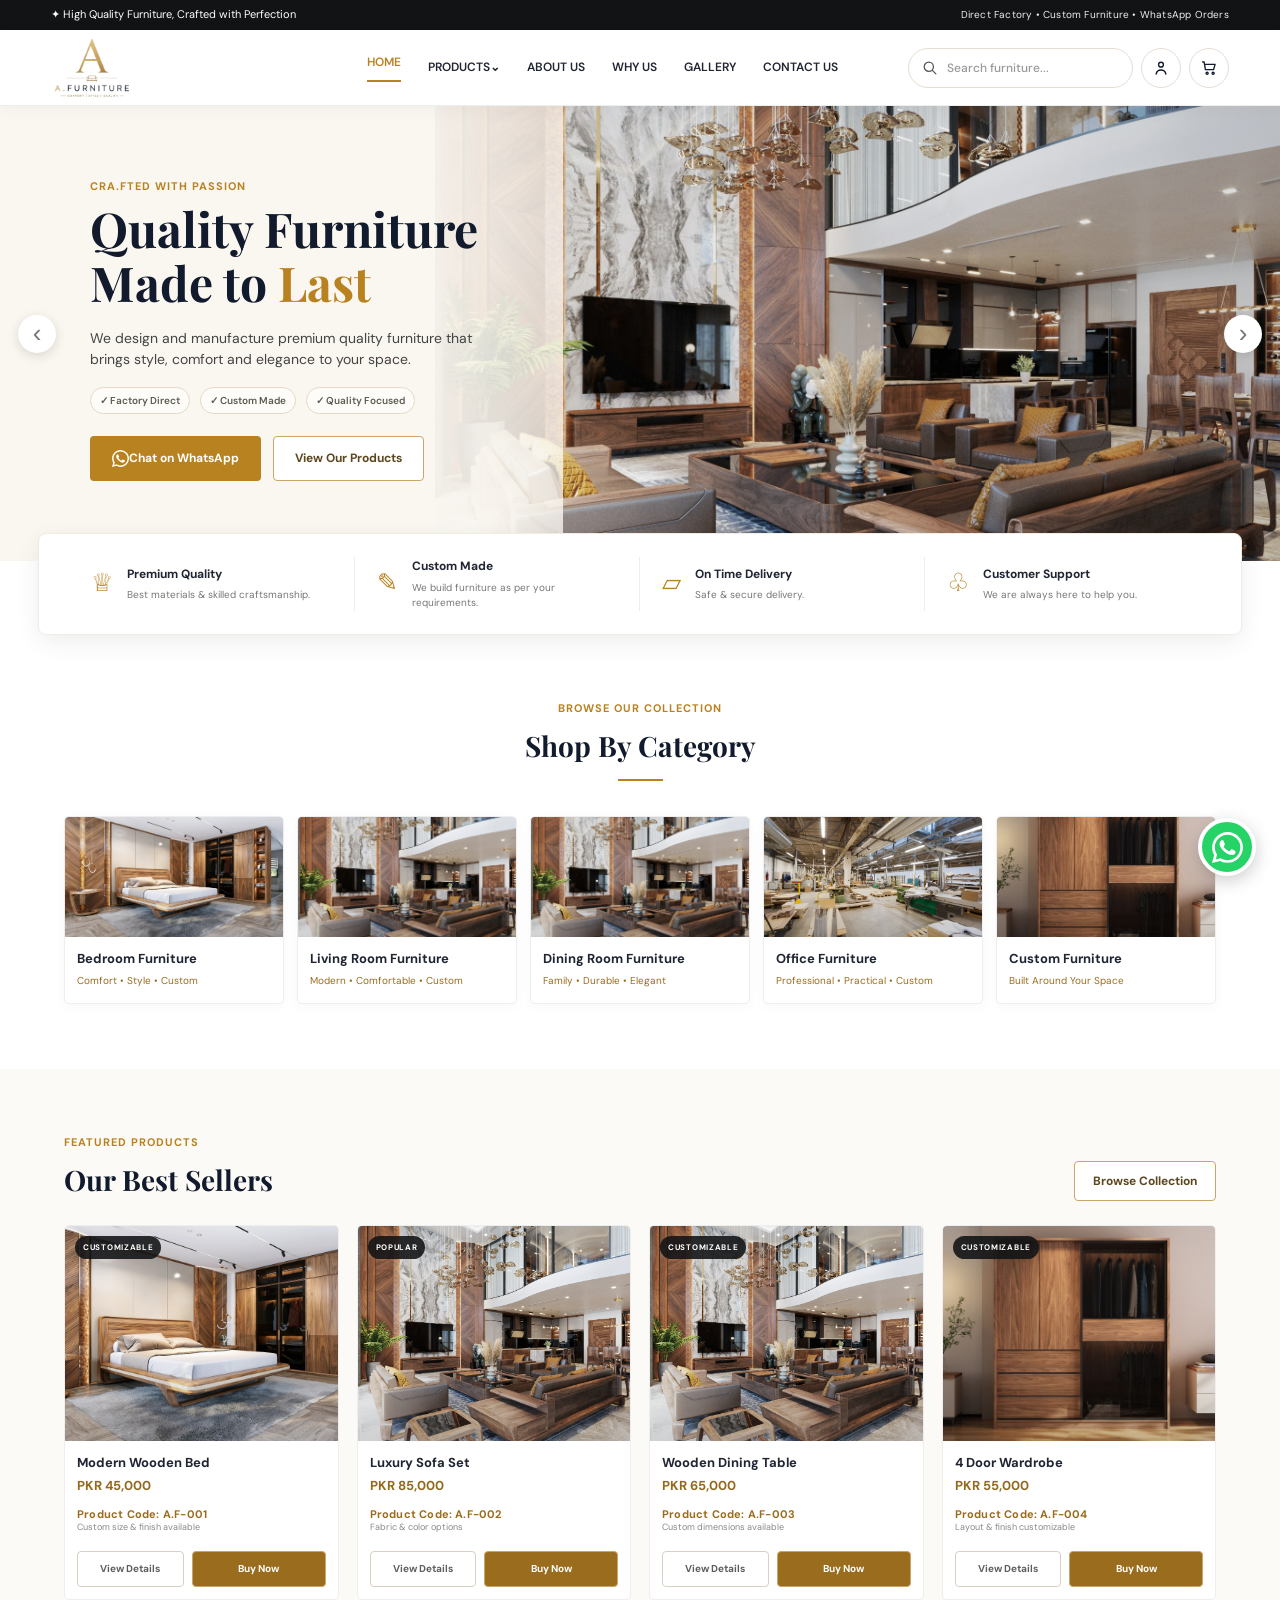
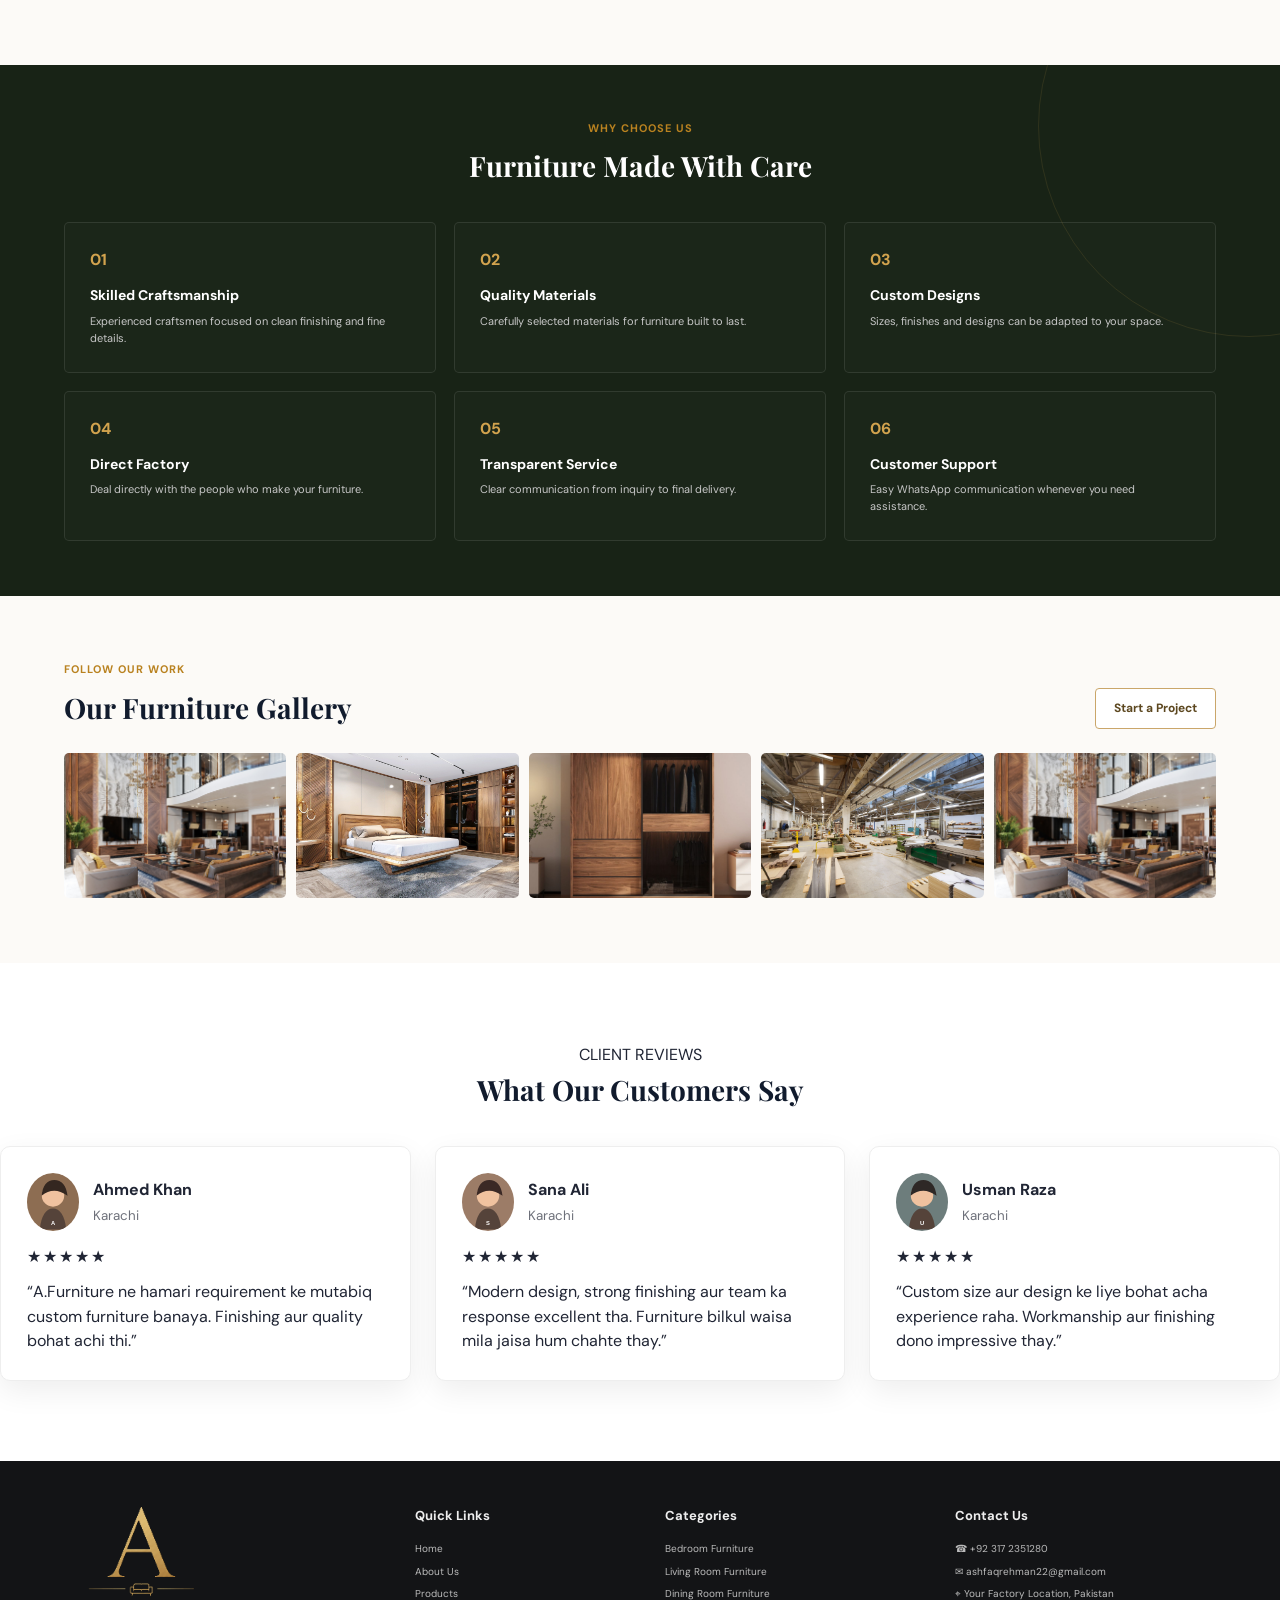
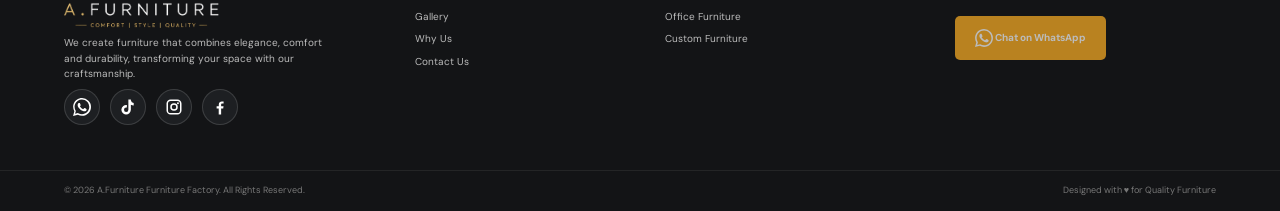
==== commit f5d5709c: "Add files via upload" ====
--- a/index.html
+++ b/index.html
@@ -60,12 +60,12 @@
     <!-- Hero -->
     <section class="hero" id="home">
       <div class="hero-content">
-        <span class="eyebrow">CRAFTED WITH PASSION</span>
+        <span class="eyebrow">CRA.FTED WITH PASSION</span>
         <h1>Quality Furniture<br>Made to <span>Last</span></h1>
         <p>We design and manufacture premium quality furniture that brings style, comfort and elegance to your space.</p>
         <div class="hero-trust"><span>✓ Factory Direct</span><span>✓ Custom Made</span><span>✓ Quality Focused</span></div>
         <div class="hero-actions">
-          <a class="btn btn-gold" href="https://wa.me/923172751352" target="_blank" rel="noopener"><span class="wa-icon"><svg viewBox="0 0 24 24" aria-hidden="true"><path d="M20.5 3.5A11.9 11.9 0 0 0 12.03 0C5.45 0 .1 5.35.1 11.93c0 2.1.55 4.15 1.6 5.96L0 24l6.27-1.64a11.9 11.9 0 0 0 5.76 1.48h.01c6.58 0 11.93-5.35 11.93-11.93 0-3.19-1.24-6.18-3.47-8.41ZM12.04 21.83h-.01a9.86 9.86 0 0 1-5.02-1.37l-.36-.21-3.72.97.99-3.62-.23-.37a9.84 9.84 0 0 1-1.51-5.29c0-5.44 4.43-9.87 9.87-9.87 2.64 0 5.12 1.03 6.98 2.89a9.83 9.83 0 0 1 2.89 6.99c0 5.45-4.43 9.88-9.88 9.88Zm5.42-7.4c-.3-.15-1.78-.88-2.05-.98-.28-.1-.48-.15-.69.15-.2.3-.79.98-.96 1.18-.18.2-.35.23-.65.08-.3-.15-1.25-.46-2.38-1.47-.88-.78-1.47-1.74-1.64-2.03-.17-.3-.02-.46.13-.61.14-.14.3-.35.45-.53.15-.18.2-.3.3-.5.1-.2.05-.38-.03-.53-.08-.15-.69-1.66-.94-2.27-.25-.6-.5-.52-.69-.53h-.59c-.2 0-.53.08-.81.38-.28.3-1.06 1.04-1.06 2.54s1.09 2.95 1.24 3.15c.15.2 2.14 3.27 5.19 4.59.73.32 1.3.51 1.74.65.73.23 1.4.2 1.93.12.59-.09 1.78-.73 2.03-1.43.25-.7.25-1.3.18-1.43-.08-.12-.28-.2-.58-.35Z"/></svg></span> Chat on WhatsApp</a>
+          <a class="btn btn-gold" href="https://wa.me/923172351280" target="_blank" rel="noopener"><span class="wa-icon"><svg viewBox="0 0 24 24" aria-hidden="true"><path d="M20.5 3.5A11.9 11.9 0 0 0 12.03 0C5.45 0 .1 5.35.1 11.93c0 2.1.55 4.15 1.6 5.96L0 24l6.27-1.64a11.9 11.9 0 0 0 5.76 1.48h.01c6.58 0 11.93-5.35 11.93-11.93 0-3.19-1.24-6.18-3.47-8.41ZM12.04 21.83h-.01a9.86 9.86 0 0 1-5.02-1.37l-.36-.21-3.72.97.99-3.62-.23-.37a9.84 9.84 0 0 1-1.51-5.29c0-5.44 4.43-9.87 9.87-9.87 2.64 0 5.12 1.03 6.98 2.89a9.83 9.83 0 0 1 2.89 6.99c0 5.45-4.43 9.88-9.88 9.88Zm5.42-7.4c-.3-.15-1.78-.88-2.05-.98-.28-.1-.48-.15-.69.15-.2.3-.79.98-.96 1.18-.18.2-.35.23-.65.08-.3-.15-1.25-.46-2.38-1.47-.88-.78-1.47-1.74-1.64-2.03-.17-.3-.02-.46.13-.61.14-.14.3-.35.45-.53.15-.18.2-.3.3-.5.1-.2.05-.38-.03-.53-.08-.15-.69-1.66-.94-2.27-.25-.6-.5-.52-.69-.53h-.59c-.2 0-.53.08-.81.38-.28.3-1.06 1.04-1.06 2.54s1.09 2.95 1.24 3.15c.15.2 2.14 3.27 5.19 4.59.73.32 1.3.51 1.74.65.73.23 1.4.2 1.93.12.59-.09 1.78-.73 2.03-1.43.25-.7.25-1.3.18-1.43-.08-.12-.28-.2-.58-.35Z"/></svg></span> Chat on WhatsApp</a>
           <a class="btn btn-outline" href="#products">View Our Products</a>
         </div>
       </div>
@@ -133,7 +133,7 @@
           <a href="product.html?id=bed" class="product-link" aria-label="View Modern Wooden Bed">
             <div class="product-image"><img src="assets/images/bed.jpg" alt="Modern wooden bed"><span class="product-badge">CUSTOMIZABLE</span></div>
             <div class="product-info">
-              <h3>Modern Wooden Bed</h3><strong>PKR 45,000</strong><small class="product-note">Custom size & finish available</small>
+              <h3>Modern Wooden Bed</h3><strong>PKR 45,000</strong><small class="product-code">Product Code: A.F-001</small><small class="product-note">Custom size & finish available</small>
             </div>
           </a>
           <div class="product-actions">
@@ -145,7 +145,7 @@
           <a href="product.html?id=sofa" class="product-link" aria-label="View Luxury Sofa Set">
             <div class="product-image"><img src="assets/images/hero-sofa.jpg" alt="Luxury sofa set"><span class="product-badge">POPULAR</span></div>
             <div class="product-info">
-              <h3>Luxury Sofa Set</h3><strong>PKR 85,000</strong><small class="product-note">Fabric & color options</small>
+              <h3>Luxury Sofa Set</h3><strong>PKR 85,000</strong><small class="product-code">Product Code: A.F-002</small><small class="product-note">Fabric & color options</small>
             </div>
           </a>
           <div class="product-actions">
@@ -157,7 +157,7 @@
           <a href="product.html?id=dining" class="product-link" aria-label="View Wooden Dining Table">
             <div class="product-image"><img src="assets/images/hero-sofa.jpg" alt="Wooden dining table"><span class="product-badge">CUSTOMIZABLE</span></div>
             <div class="product-info">
-              <h3>Wooden Dining Table</h3><strong>PKR 65,000</strong><small class="product-note">Custom dimensions available</small>
+              <h3>Wooden Dining Table</h3><strong>PKR 65,000</strong><small class="product-code">Product Code: A.F-003</small><small class="product-note">Custom dimensions available</small>
             </div>
           </a>
           <div class="product-actions">
@@ -169,7 +169,7 @@
           <a href="product.html?id=wardrobe" class="product-link" aria-label="View 4 Door Wardrobe">
             <div class="product-image"><img src="assets/images/wardrobe.jpg" alt="Four door wardrobe"><span class="product-badge">CUSTOMIZABLE</span></div>
             <div class="product-info">
-              <h3>4 Door Wardrobe</h3><strong>PKR 55,000</strong><small class="product-note">Layout & finish customizable</small>
+              <h3>4 Door Wardrobe</h3><strong>PKR 55,000</strong><small class="product-code">Product Code: A.F-004</small><small class="product-note">Layout & finish customizable</small>
             </div>
           </a>
           <div class="product-actions">
@@ -258,7 +258,7 @@
         <div class="logo footer-logo"><img class="brand-logo brand-logo-footer" src="assets/images/af-furniture-logo.png" alt="A.Furniture"></div>
         <p>We create furniture that combines elegance, comfort and durability, transforming your space with our craftsmanship.</p>
         <div class="social-icons">
-          <a href="https://wa.me/923172751352" target="_blank" rel="noopener" aria-label="WhatsApp" title="WhatsApp"><span class="social-icon"><svg viewBox="0 0 24 24" aria-hidden="true"><path d="M20.5 3.5A11.8 11.8 0 0 0 12.1 0C5.5 0 .2 5.3.2 11.8c0 2.1.6 4.1 1.6 5.9L.1 24l6.4-1.7a11.8 11.8 0 0 0 5.6 1.4h.1c6.5 0 11.8-5.3 11.8-11.8 0-3.2-1.2-6.2-3.5-8.4Zm-8.4 18.2h-.1a9.8 9.8 0 0 1-5-1.4l-.4-.2-3.8 1 1-3.7-.2-.4a9.8 9.8 0 0 1-1.5-5.2c0-5.4 4.4-9.8 9.8-9.8 2.6 0 5.1 1 6.9 2.9a9.8 9.8 0 0 1 2.9 6.9c0 5.4-4.4 9.9-9.7 9.9Zm5.4-7.4c-.3-.1-1.7-.8-2-.9-.3-.1-.5-.1-.7.2l-.9 1.1c-.2.2-.3.2-.6.1-.3-.2-1.2-.5-2.3-1.4-.9-.8-1.4-1.7-1.6-2-.2-.3 0-.5.1-.6l.4-.5c.1-.2.2-.3.3-.5.1-.2.1-.4 0-.5-.1-.2-.7-1.6-.9-2.2-.2-.6-.5-.5-.7-.5h-.6c-.2 0-.5.1-.8.4-.3.3-1 1-1 2.5s1 2.9 1.2 3.1c.1.2 2.1 3.2 5 4.4.7.3 1.3.5 1.7.6.7.2 1.3.2 1.8.1.6-.1 1.7-.7 2-1.4.2-.7.2-1.3.2-1.4-.1-.2-.3-.3-.6-.4Z"/></svg></span></a>
+          <a href="https://wa.me/923172351280" target="_blank" rel="noopener" aria-label="WhatsApp" title="WhatsApp"><span class="social-icon"><svg viewBox="0 0 24 24" aria-hidden="true"><path d="M20.5 3.5A11.8 11.8 0 0 0 12.1 0C5.5 0 .2 5.3.2 11.8c0 2.1.6 4.1 1.6 5.9L.1 24l6.4-1.7a11.8 11.8 0 0 0 5.6 1.4h.1c6.5 0 11.8-5.3 11.8-11.8 0-3.2-1.2-6.2-3.5-8.4Zm-8.4 18.2h-.1a9.8 9.8 0 0 1-5-1.4l-.4-.2-3.8 1 1-3.7-.2-.4a9.8 9.8 0 0 1-1.5-5.2c0-5.4 4.4-9.8 9.8-9.8 2.6 0 5.1 1 6.9 2.9a9.8 9.8 0 0 1 2.9 6.9c0 5.4-4.4 9.9-9.7 9.9Zm5.4-7.4c-.3-.1-1.7-.8-2-.9-.3-.1-.5-.1-.7.2l-.9 1.1c-.2.2-.3.2-.6.1-.3-.2-1.2-.5-2.3-1.4-.9-.8-1.4-1.7-1.6-2-.2-.3 0-.5.1-.6l.4-.5c.1-.2.2-.3.3-.5.1-.2.1-.4 0-.5-.1-.2-.7-1.6-.9-2.2-.2-.6-.5-.5-.7-.5h-.6c-.2 0-.5.1-.8.4-.3.3-1 1-1 2.5s1 2.9 1.2 3.1c.1.2 2.1 3.2 5 4.4.7.3 1.3.5 1.7.6.7.2 1.3.2 1.8.1.6-.1 1.7-.7 2-1.4.2-.7.2-1.3.2-1.4-.1-.2-.3-.3-.6-.4Z"/></svg></span></a>
           <a href="#" aria-label="TikTok" title="TikTok"><span class="social-icon"><svg viewBox="0 0 24 24" aria-hidden="true"><path d="M19.6 6.7a4.8 4.8 0 0 1-3.8-3.8V2h-3.3v13.6a2.9 2.9 0 1 1-2.9-2.9c.3 0 .6.1.9.1V9.4a6.3 6.3 0 1 0 5.3 6.3V9.1a8.2 8.2 0 0 0 3.8.9V6.7Z"/></svg></span></a>
           <a href="#" aria-label="Instagram" title="Instagram"><span class="social-icon"><svg viewBox="0 0 24 24" aria-hidden="true"><path d="M7.5 2h9A5.5 5.5 0 0 1 22 7.5v9a5.5 5.5 0 0 1-5.5 5.5h-9A5.5 5.5 0 0 1 2 16.5v-9A5.5 5.5 0 0 1 7.5 2Zm0 2A3.5 3.5 0 0 0 4 7.5v9A3.5 3.5 0 0 0 7.5 20h9a3.5 3.5 0 0 0 3.5-3.5v-9A3.5 3.5 0 0 0 16.5 4h-9ZM12 7a5 5 0 1 1 0 10 5 5 0 0 1 0-10Zm0 2a3 3 0 1 0 0 6 3 3 0 0 0 0-6Zm5.25-3.25a1.25 1.25 0 1 1 0 2.5 1.25 1.25 0 0 1 0-2.5Z"/></svg></span></a>
           <a href="#" aria-label="Facebook" title="Facebook"><span class="social-icon"><svg viewBox="0 0 24 24" aria-hidden="true"><path d="M13.5 22v-8h2.8l.4-3.1h-3.2V8.9c0-.9.3-1.5 1.6-1.5h1.7V4.6c-.3 0-1.3-.1-2.4-.1-2.4 0-4 1.5-4 4.1v2.3H7.5V14h2.8v8h3.2Z"/></svg></span></a>
@@ -269,13 +269,13 @@
 
       <div><h4>Categories</h4><a href="#">Bedroom Furniture</a><a href="#">Living Room Furniture</a><a href="#">Dining Room Furniture</a><a href="#">Office Furniture</a><a href="#">Custom Furniture</a></div>
 
-      <div><h4>Contact Us</h4><p>☎ +92 317 2751352</p><p>✉ info@yourbrand.com</p><p>⌖ Your Factory Location, Pakistan</p><a class="footer-whatsapp" href="https://wa.me/923172751352" target="_blank" rel="noopener"><span class="wa-icon"><svg viewBox="0 0 24 24" aria-hidden="true"><path d="M20.5 3.5A11.9 11.9 0 0 0 12.03 0C5.45 0 .1 5.35.1 11.93c0 2.1.55 4.15 1.6 5.96L0 24l6.27-1.64a11.9 11.9 0 0 0 5.76 1.48h.01c6.58 0 11.93-5.35 11.93-11.93 0-3.19-1.24-6.18-3.47-8.41ZM12.04 21.83h-.01a9.86 9.86 0 0 1-5.02-1.37l-.36-.21-3.72.97.99-3.62-.23-.37a9.84 9.84 0 0 1-1.51-5.29c0-5.44 4.43-9.87 9.87-9.87 2.64 0 5.12 1.03 6.98 2.89a9.83 9.83 0 0 1 2.89 6.99c0 5.45-4.43 9.88-9.88 9.88Zm5.42-7.4c-.3-.15-1.78-.88-2.05-.98-.28-.1-.48-.15-.69.15-.2.3-.79.98-.96 1.18-.18.2-.35.23-.65.08-.3-.15-1.25-.46-2.38-1.47-.88-.78-1.47-1.74-1.64-2.03-.17-.3-.02-.46.13-.61.14-.14.3-.35.45-.53.15-.18.2-.3.3-.5.1-.2.05-.38-.03-.53-.08-.15-.69-1.66-.94-2.27-.25-.6-.5-.52-.69-.53h-.59c-.2 0-.53.08-.81.38-.28.3-1.06 1.04-1.06 2.54s1.09 2.95 1.24 3.15c.15.2 2.14 3.27 5.19 4.59.73.32 1.3.51 1.74.65.73.23 1.4.2 1.93.12.59-.09 1.78-.73 2.03-1.43.25-.7.25-1.3.18-1.43-.08-.12-.28-.2-.58-.35Z"/></svg></span> Chat on WhatsApp</a></div>
+      <div><h4>Contact Us</h4><p>☎ +92 317 2351280</p><p>✉ <a class="email-link" href="https://mail.google.com/mail/?view=cm&fs=1&to=ashfaqrehman22@gmail.com" target="_blank" rel="noopener">ashfaqrehman22@gmail.com</a></p><p>⌖ Your Factory Location, Pakistan</p><a class="footer-whatsapp" href="https://wa.me/923172351280" target="_blank" rel="noopener"><span class="wa-icon"><svg viewBox="0 0 24 24" aria-hidden="true"><path d="M20.5 3.5A11.9 11.9 0 0 0 12.03 0C5.45 0 .1 5.35.1 11.93c0 2.1.55 4.15 1.6 5.96L0 24l6.27-1.64a11.9 11.9 0 0 0 5.76 1.48h.01c6.58 0 11.93-5.35 11.93-11.93 0-3.19-1.24-6.18-3.47-8.41ZM12.04 21.83h-.01a9.86 9.86 0 0 1-5.02-1.37l-.36-.21-3.72.97.99-3.62-.23-.37a9.84 9.84 0 0 1-1.51-5.29c0-5.44 4.43-9.87 9.87-9.87 2.64 0 5.12 1.03 6.98 2.89a9.83 9.83 0 0 1 2.89 6.99c0 5.45-4.43 9.88-9.88 9.88Zm5.42-7.4c-.3-.15-1.78-.88-2.05-.98-.28-.1-.48-.15-.69.15-.2.3-.79.98-.96 1.18-.18.2-.35.23-.65.08-.3-.15-1.25-.46-2.38-1.47-.88-.78-1.47-1.74-1.64-2.03-.17-.3-.02-.46.13-.61.14-.14.3-.35.45-.53.15-.18.2-.3.3-.5.1-.2.05-.38-.03-.53-.08-.15-.69-1.66-.94-2.27-.25-.6-.5-.52-.69-.53h-.59c-.2 0-.53.08-.81.38-.28.3-1.06 1.04-1.06 2.54s1.09 2.95 1.24 3.15c.15.2 2.14 3.27 5.19 4.59.73.32 1.3.51 1.74.65.73.23 1.4.2 1.93.12.59-.09 1.78-.73 2.03-1.43.25-.7.25-1.3.18-1.43-.08-.12-.28-.2-.58-.35Z"/></svg></span> Chat on WhatsApp</a></div>
     </div>
     <div class="footer-bottom"><span>© 2026 A.Furniture Furniture Factory. All Rights Reserved.</span><span>Designed with ♥ for Quality Furniture</span></div>
   </footer>
 
   <!-- Floating WhatsApp: stays on the RIGHT while scrolling -->
-  <a class="floating-whatsapp" href="https://wa.me/923172751352" target="_blank" rel="noopener" aria-label="Chat on WhatsApp"><span class="floating-wa-icon"><svg viewBox="0 0 24 24" aria-hidden="true"><path d="M20.5 3.5A11.9 11.9 0 0 0 12.03 0C5.45 0 .1 5.35.1 11.93c0 2.1.55 4.15 1.6 5.96L0 24l6.27-1.64a11.9 11.9 0 0 0 5.76 1.48h.01c6.58 0 11.93-5.35 11.93-11.93 0-3.19-1.24-6.18-3.47-8.41ZM12.04 21.83h-.01a9.86 9.86 0 0 1-5.02-1.37l-.36-.21-3.72.97.99-3.62-.23-.37a9.84 9.84 0 0 1-1.51-5.29c0-5.44 4.43-9.87 9.87-9.87 2.64 0 5.12 1.03 6.98 2.89a9.83 9.83 0 0 1 2.89 6.99c0 5.45-4.43 9.88-9.88 9.88Zm5.42-7.4c-.3-.15-1.78-.88-2.05-.98-.28-.1-.48-.15-.69.15-.2.3-.79.98-.96 1.18-.18.2-.35.23-.65.08-.3-.15-1.25-.46-2.38-1.47-.88-.78-1.47-1.74-1.64-2.03-.17-.3-.02-.46.13-.61.14-.14.3-.35.45-.53.15-.18.2-.3.3-.5.1-.2.05-.38-.03-.53-.08-.15-.69-1.66-.94-2.27-.25-.6-.5-.52-.69-.53h-.59c-.2 0-.53.08-.81.38-.28.3-1.06 1.04-1.06 2.54s1.09 2.95 1.24 3.15c.15.2 2.14 3.27 5.19 4.59.73.32 1.3.51 1.74.65.73.23 1.4.2 1.93.12.59-.09 1.78-.73 2.03-1.43.25-.7.25-1.3.18-1.43-.08-.12-.28-.2-.58-.35Z"/></svg></span>
+  <a class="floating-whatsapp" href="https://wa.me/923172351280" target="_blank" rel="noopener" aria-label="Chat on WhatsApp"><span class="floating-wa-icon"><svg viewBox="0 0 24 24" aria-hidden="true"><path d="M20.5 3.5A11.9 11.9 0 0 0 12.03 0C5.45 0 .1 5.35.1 11.93c0 2.1.55 4.15 1.6 5.96L0 24l6.27-1.64a11.9 11.9 0 0 0 5.76 1.48h.01c6.58 0 11.93-5.35 11.93-11.93 0-3.19-1.24-6.18-3.47-8.41ZM12.04 21.83h-.01a9.86 9.86 0 0 1-5.02-1.37l-.36-.21-3.72.97.99-3.62-.23-.37a9.84 9.84 0 0 1-1.51-5.29c0-5.44 4.43-9.87 9.87-9.87 2.64 0 5.12 1.03 6.98 2.89a9.83 9.83 0 0 1 2.89 6.99c0 5.45-4.43 9.88-9.88 9.88Zm5.42-7.4c-.3-.15-1.78-.88-2.05-.98-.28-.1-.48-.15-.69.15-.2.3-.79.98-.96 1.18-.18.2-.35.23-.65.08-.3-.15-1.25-.46-2.38-1.47-.88-.78-1.47-1.74-1.64-2.03-.17-.3-.02-.46.13-.61.14-.14.3-.35.45-.53.15-.18.2-.3.3-.5.1-.2.05-.38-.03-.53-.08-.15-.69-1.66-.94-2.27-.25-.6-.5-.52-.69-.53h-.59c-.2 0-.53.08-.81.38-.28.3-1.06 1.04-1.06 2.54s1.09 2.95 1.24 3.15c.15.2 2.14 3.27 5.19 4.59.73.32 1.3.51 1.74.65.73.23 1.4.2 1.93.12.59-.09 1.78-.73 2.03-1.43.25-.7.25-1.3.18-1.43-.08-.12-.28-.2-.58-.35Z"/></svg></span>
     <em>Chat on WhatsApp</em>
   </a>
 
--- a/assets/css/style.css
+++ b/assets/css/style.css
@@ -472,3 +472,99 @@
   .cart-item img{width:62px;height:58px}
   .cart-item button{grid-column:2;justify-self:start}
 }
+
+/* Mobile header refinement: logo left, search + account + cart + menu right */
+@media(max-width:720px){
+  .header{
+    height:62px;
+    padding:0 8px 0 10px;
+    display:flex;
+    align-items:center;
+    justify-content:space-between;
+    gap:6px;
+    position:sticky;
+    top:0;
+    z-index:1000;
+  }
+  .logo{
+    order:1;
+    position:static;
+    transform:none;
+    width:auto;
+    min-width:68px;
+    flex:0 0 auto;
+    display:flex;
+    align-items:center;
+    justify-content:flex-start;
+    z-index:3;
+  }
+  .brand-logo-header{
+    width:68px;
+    height:48px;
+    object-fit:contain;
+    display:block;
+  }
+  .header-actions{
+    order:2;
+    margin-left:auto;
+    display:flex;
+    align-items:center;
+    justify-content:flex-end;
+    gap:2px;
+    min-width:0;
+    flex:1 1 auto;
+    z-index:3;
+  }
+  .header-search{
+    display:flex;
+    width:clamp(92px,31vw,125px);
+    height:34px;
+    flex:0 1 125px;
+    padding:0 9px;
+    gap:6px;
+    border-radius:18px;
+  }
+  .header-search-icon{width:15px;height:15px;flex:0 0 15px}
+  .header-search .search-input{font-size:10px;min-width:0}
+  .header-search .search-input::placeholder{font-size:9px}
+  .mobile-search-toggle{display:none!important}
+  .header-icon{width:32px;height:34px;flex:0 0 32px;border:0;background:transparent}
+  .header-icon svg{width:18px;height:18px}
+  .cart-count{right:-1px;top:-1px;min-width:15px;height:15px;line-height:15px;font-size:7px}
+  .menu-toggle{
+    order:3;
+    width:34px;
+    height:34px;
+    flex:0 0 34px;
+    margin:0;
+    padding:0;
+    display:flex;
+    align-items:center;
+    justify-content:center;
+    color:var(--navy);
+    position:relative;
+    z-index:4;
+  }
+  .menu-lines,.menu-lines:before,.menu-lines:after{width:19px;height:2px;left:7px}
+  .menu-lines{top:16px}
+  .menu-lines:before{left:0;top:-6px}
+  .menu-lines:after{left:0;top:6px}
+  .nav{order:4}
+  .mobile-search-panel{display:none!important}
+}
+
+@media(max-width:350px){
+  .brand-logo-header{width:62px}
+  .logo{min-width:62px}
+  .header-search{width:92px;flex-basis:92px;padding:0 7px}
+  .header-search .search-input{font-size:9px}
+  .header-icon{width:29px;flex-basis:29px}
+  .menu-toggle{width:31px;flex-basis:31px}
+}
+
+/* Product codes */
+.product-code{display:block;font-size:11px;font-weight:700;color:#9a6c1e;margin:4px 0 2px;letter-spacing:.2px}
+.detail-product-code{display:inline-block;margin:8px 0 12px;padding:6px 10px;border:1px solid #e2d1b5;border-radius:999px;background:#fffaf2;color:#75531b;font-size:11px;font-weight:700}
+.checkout-product-code{display:block;margin-top:4px;font-size:11px;color:#9a6c1e;font-weight:700}
+
+.email-link{color:inherit;text-decoration:none}.email-link:hover{text-decoration:underline}
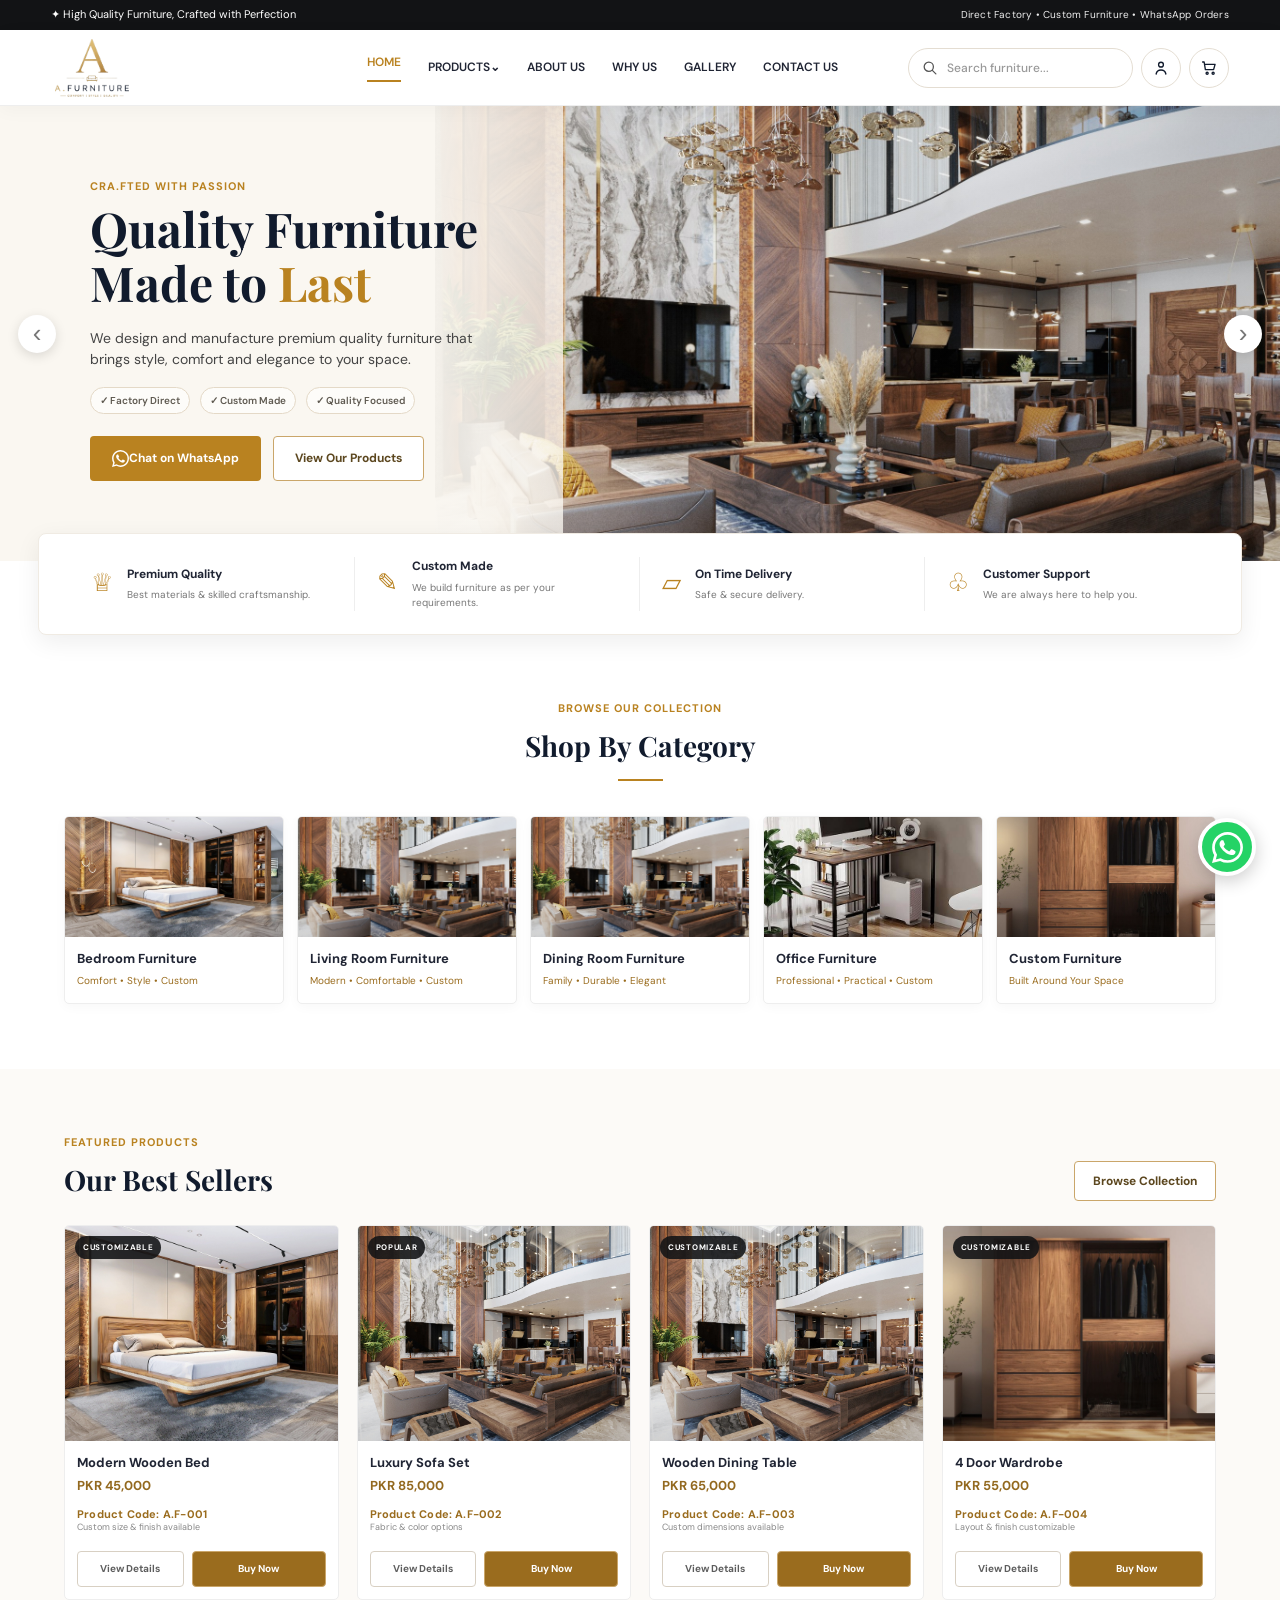
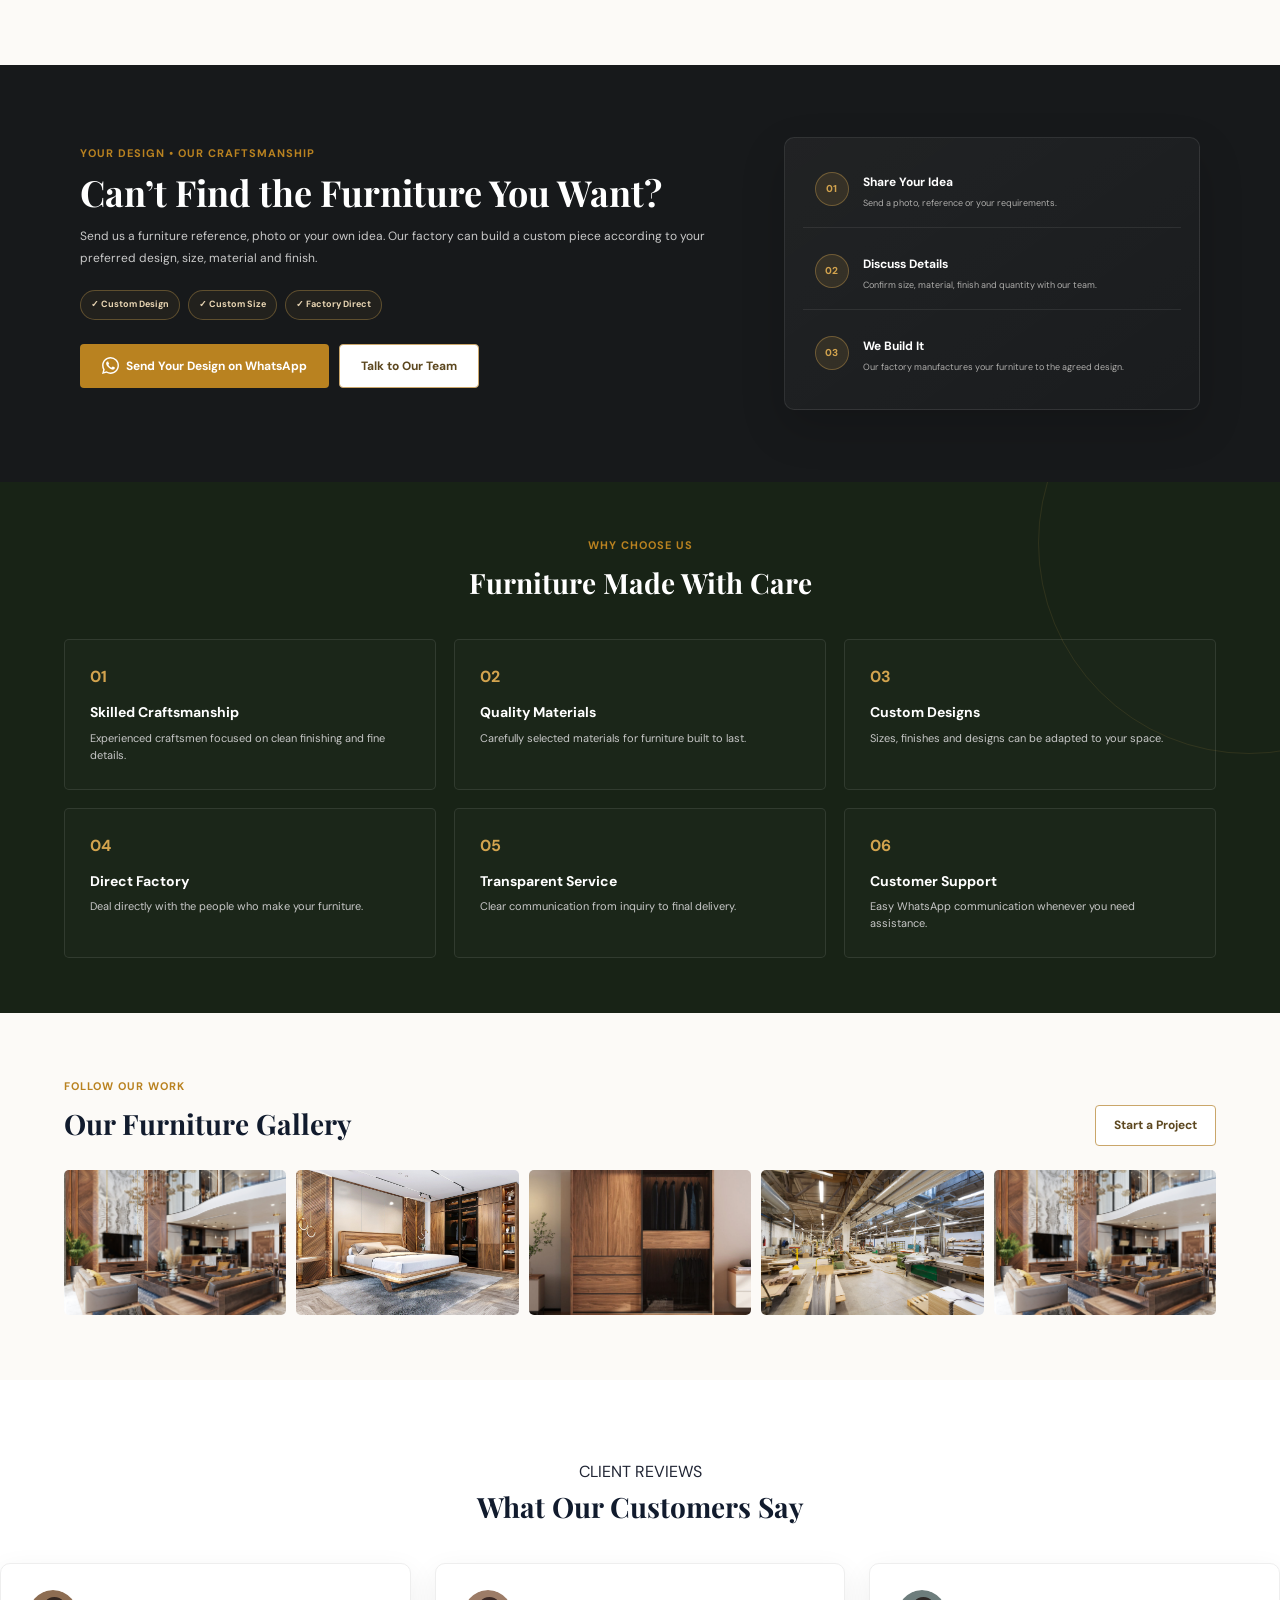
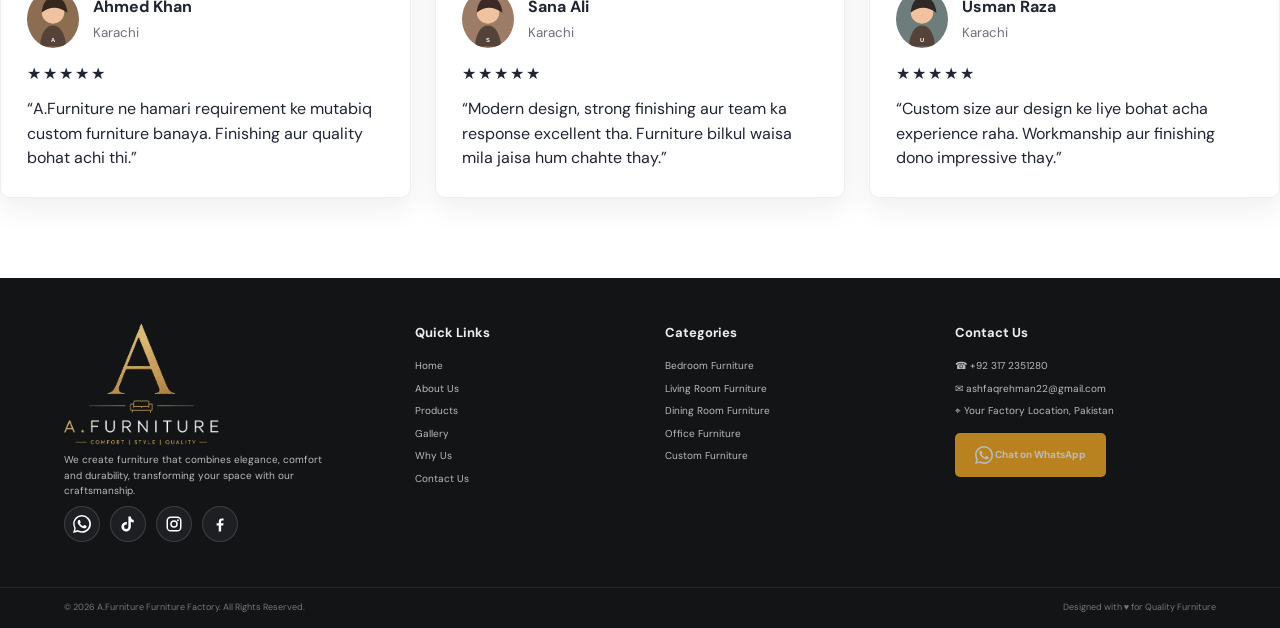
==== commit 0ca0673a: "Add files via upload" ====
--- a/index.html
+++ b/index.html
@@ -107,8 +107,8 @@
           <div class="card-image"><img src="assets/images/hero-sofa.jpg" alt="Dining Image"></div>
           <h3>Dining Room Furniture</h3><span>Family • Durable • Elegant</span>
         </a>
-        <a class="category-card">
-          <div class="card-image"><img src="assets/images/factory.jpg" alt="Office Image"></div>
+        <a class="category-card" href="office-furniture.html">
+          <div class="card-image"><img src="assets/images/office-01.jpg" alt="Office Furniture"></div>
           <h3>Office Furniture</h3><span>Professional • Practical • Custom</span>
         </a>
         <a class="category-card">
@@ -177,6 +177,29 @@
             <a class="product-buy" href="checkout.html?id=wardrobe">Buy Now</a>
           </div>
         </article>
+      </div>
+    </section>
+
+    <!-- Custom Furniture CTA -->
+    <section class="custom-furniture section" id="custom-furniture">
+      <div class="custom-furniture-inner">
+        <div class="custom-furniture-copy">
+          <span class="eyebrow">YOUR DESIGN • OUR CRAFTSMANSHIP</span>
+          <h2>Can’t Find the Furniture You Want?</h2>
+          <p>Send us a furniture reference, photo or your own idea. Our factory can build a custom piece according to your preferred design, size, material and finish.</p>
+          <div class="custom-points">
+            <span>✓ Custom Design</span><span>✓ Custom Size</span><span>✓ Factory Direct</span>
+          </div>
+          <div class="custom-actions">
+            <a class="btn btn-gold" href="https://wa.me/923172351280?text=Assalamualaikum%20A.Furniture%2C%20I%20want%20to%20make%20a%20custom%20furniture%20design.%20I%20will%20share%20the%20reference%20and%20requirements." target="_blank" rel="noopener"><span class="wa-icon"><svg viewBox="0 0 24 24" aria-hidden="true"><path d="M20.5 3.5A11.9 11.9 0 0 0 12.03 0C5.45 0 .1 5.35.1 11.93c0 2.1.55 4.15 1.6 5.96L0 24l6.27-1.64a11.9 11.9 0 0 0 5.76 1.48h.01c6.58 0 11.93-5.35 11.93-11.93 0-3.19-1.24-6.18-3.47-8.41ZM12.04 21.83h-.01a9.86 9.86 0 0 1-5.02-1.37l-.36-.21-3.72.97.99-3.62-.23-.37a9.84 9.84 0 0 1-1.51-5.29c0-5.44 4.43-9.87 9.87-9.87 2.64 0 5.12 1.03 6.98 2.89a9.83 9.83 0 0 1 2.89 6.99c0 5.45-4.43 9.88-9.88 9.88Zm5.42-7.4c-.3-.15-1.78-.88-2.05-.98-.28-.1-.48-.15-.69.15-.2.3-.79.98-.96 1.18-.18.2-.35.23-.65.08-.3-.15-1.25-.46-2.38-1.47-.88-.78-1.47-1.74-1.64-2.03-.17-.3-.02-.46.13-.61.14-.14.3-.35.45-.53.15-.18.2-.3.3-.5.1-.2.05-.38-.03-.53-.08-.15-.69-1.66-.94-2.27-.25-.6-.5-.52-.69-.53h-.59c-.2 0-.53.08-.81.38-.28.3-1.06 1.04-1.06 2.54s1.09 2.95 1.24 3.15c.15.2 2.14 3.27 5.19 4.59.73.32 1.3.51 1.74.65.73.23 1.4.2 1.93.12.59-.09 1.78-.73 2.03-1.43.25-.7.25-1.3.18-1.43-.08-.12-.28-.2-.58-.35Z"/></svg></span> Send Your Design on WhatsApp</a>
+            <a class="btn btn-outline" href="contact.html">Talk to Our Team</a>
+          </div>
+        </div>
+        <div class="custom-furniture-steps" aria-label="Custom furniture process">
+          <div class="custom-step"><span>01</span><div><b>Share Your Idea</b><small>Send a photo, reference or your requirements.</small></div></div>
+          <div class="custom-step"><span>02</span><div><b>Discuss Details</b><small>Confirm size, material, finish and quantity with our team.</small></div></div>
+          <div class="custom-step"><span>03</span><div><b>We Build It</b><small>Our factory manufactures your furniture to the agreed design.</small></div></div>
+        </div>
       </div>
     </section>
 
--- a/assets/css/style.css
+++ b/assets/css/style.css
@@ -568,3 +568,21 @@
 .checkout-product-code{display:block;margin-top:4px;font-size:11px;color:#9a6c1e;font-weight:700}
 
 .email-link{color:inherit;text-decoration:none}.email-link:hover{text-decoration:underline}
+
+/* Custom furniture conversion section */
+.custom-furniture{background:#17191b;color:#fff;padding-top:72px;padding-bottom:72px}
+.custom-furniture-inner{max-width:1120px;margin:auto;display:grid;grid-template-columns:1.35fr .85fr;gap:42px;align-items:stretch}
+.custom-furniture-copy{padding:8px 0}
+.custom-furniture-copy h2{font-size:36px;line-height:1.12;margin:10px 0 13px;color:#fff;max-width:650px}
+.custom-furniture-copy p{max-width:650px;color:#c9c9c9;font-size:12px;line-height:1.85;margin-bottom:20px}
+.custom-points{display:flex;flex-wrap:wrap;gap:8px;margin-bottom:24px}
+.custom-points span{font-size:9px;font-weight:700;padding:7px 10px;border:1px solid rgba(210,163,78,.35);border-radius:999px;color:#e8d5b3;background:rgba(210,163,78,.06)}
+.custom-actions{display:flex;flex-wrap:wrap;gap:10px}
+.custom-actions .btn{display:inline-flex;align-items:center;gap:7px}
+.custom-furniture-steps{display:flex;flex-direction:column;justify-content:center;gap:10px;padding:18px;border:1px solid rgba(255,255,255,.09);border-radius:10px;background:linear-gradient(145deg,rgba(255,255,255,.045),rgba(255,255,255,.015));box-shadow:0 18px 45px rgba(0,0,0,.16)}
+.custom-step{display:flex;gap:14px;align-items:flex-start;padding:16px 12px;border-bottom:1px solid rgba(255,255,255,.08)}
+.custom-step:last-child{border-bottom:0}
+.custom-step>span{width:34px;height:34px;flex:0 0 34px;border-radius:50%;display:flex;align-items:center;justify-content:center;background:rgba(210,163,78,.12);border:1px solid rgba(210,163,78,.38);color:#d2a34e;font-size:10px;font-weight:800}
+.custom-step b{display:block;font-size:12px;margin:1px 0 5px}
+.custom-step small{display:block;color:#aeadab;font-size:9px;line-height:1.6}
+@media(max-width:800px){.custom-furniture{padding-top:52px;padding-bottom:52px}.custom-furniture-inner{grid-template-columns:1fr;gap:24px}.custom-furniture-copy h2{font-size:29px}.custom-furniture-steps{padding:10px}.custom-step{padding:14px 9px}}
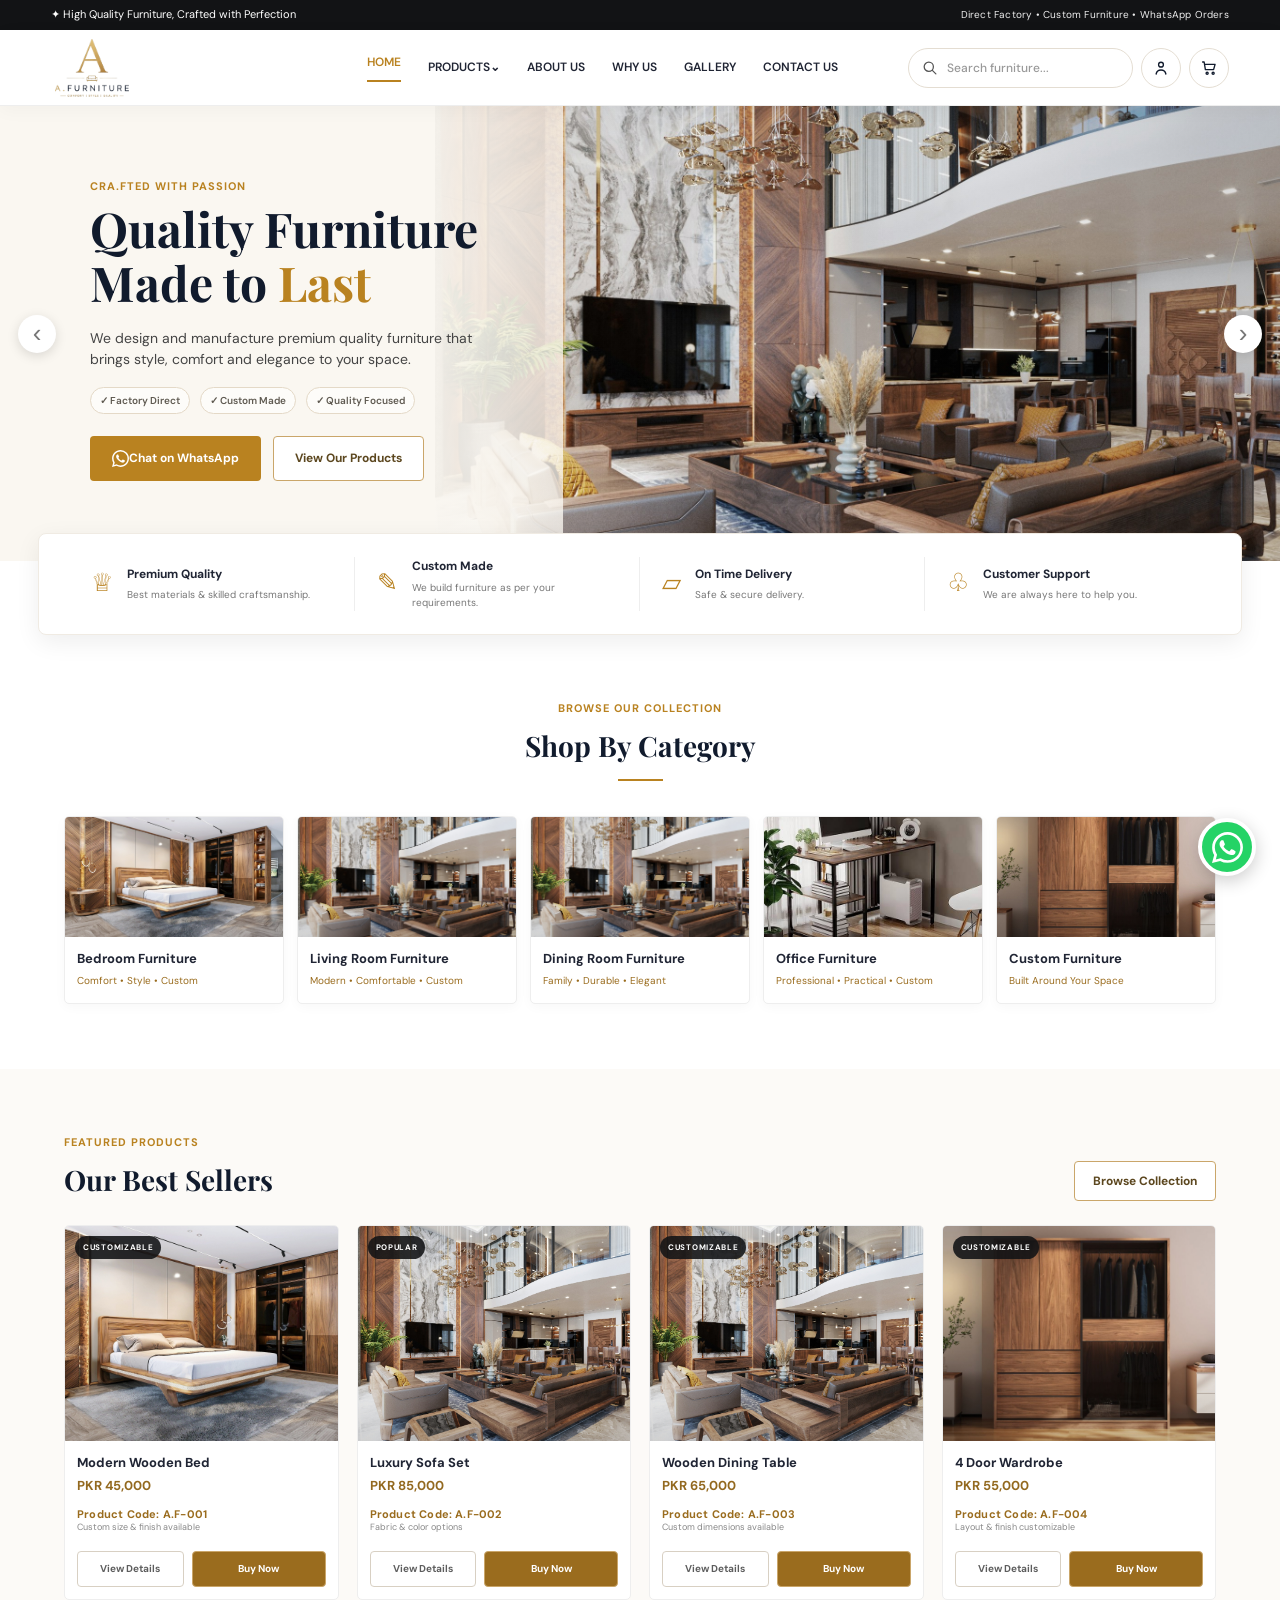
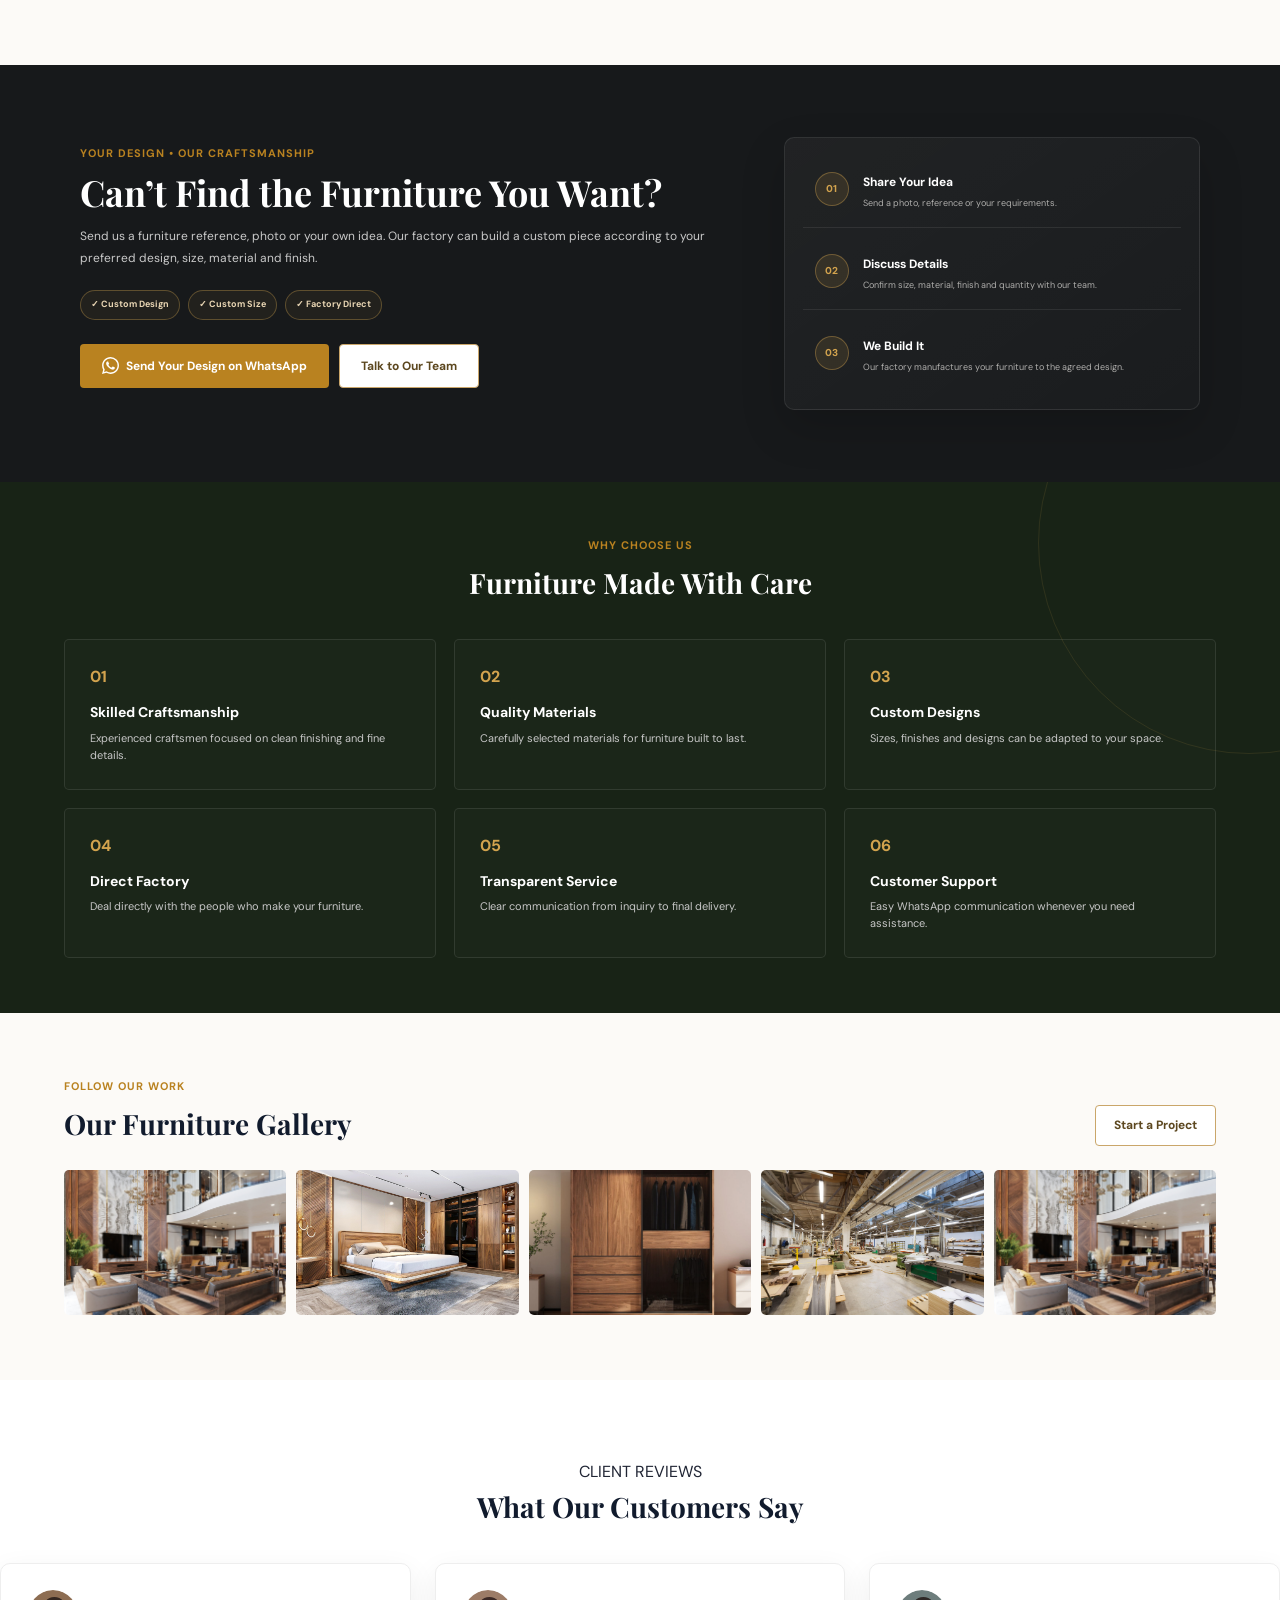
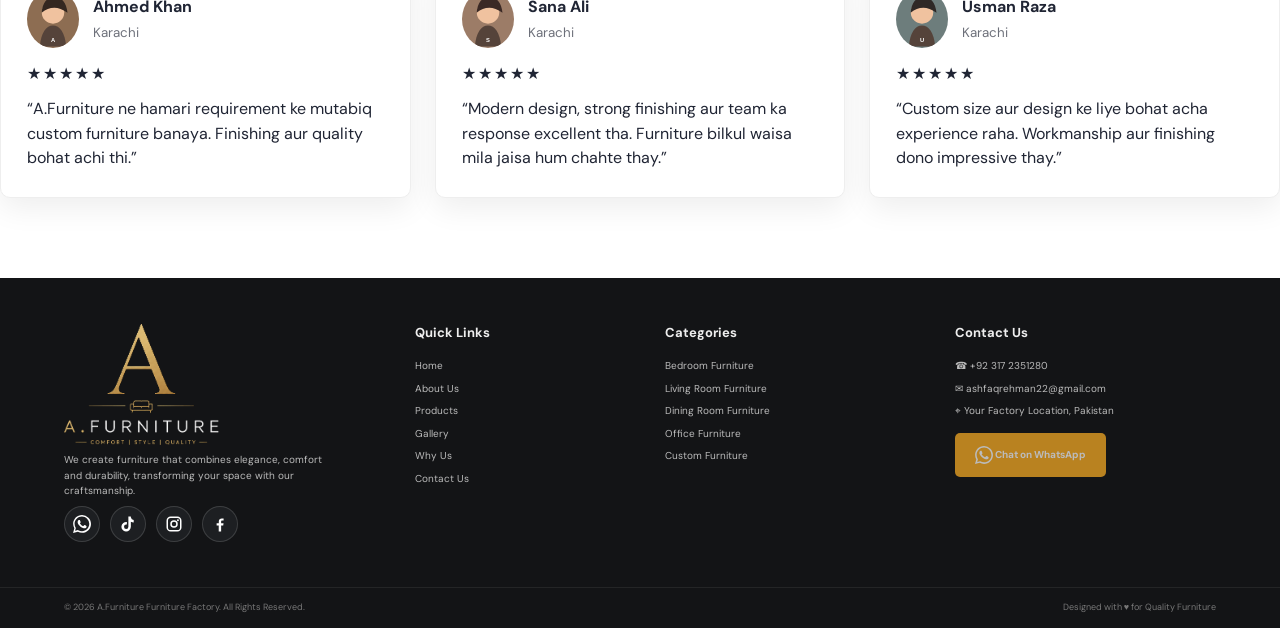
==== commit bcbbcdbd: "Add files via upload" ====
--- a/index.html
+++ b/index.html
@@ -99,7 +99,7 @@
           <div class="card-image"><img src="assets/images/bed.jpg" alt="Bedroom Image"></div>
           <h3>Bedroom Furniture</h3><span>Comfort • Style • Custom</span>
         </a>
-        <a class="category-card">
+        <a class="category-card" href="living-room-furniture.html">
           <div class="card-image"><img src="assets/images/hero-sofa.jpg" alt="Living Room Image"></div>
           <h3>Living Room Furniture</h3><span>Modern • Comfortable • Custom</span>
         </a>
@@ -282,15 +282,15 @@
         <p>We create furniture that combines elegance, comfort and durability, transforming your space with our craftsmanship.</p>
         <div class="social-icons">
           <a href="https://wa.me/923172351280" target="_blank" rel="noopener" aria-label="WhatsApp" title="WhatsApp"><span class="social-icon"><svg viewBox="0 0 24 24" aria-hidden="true"><path d="M20.5 3.5A11.8 11.8 0 0 0 12.1 0C5.5 0 .2 5.3.2 11.8c0 2.1.6 4.1 1.6 5.9L.1 24l6.4-1.7a11.8 11.8 0 0 0 5.6 1.4h.1c6.5 0 11.8-5.3 11.8-11.8 0-3.2-1.2-6.2-3.5-8.4Zm-8.4 18.2h-.1a9.8 9.8 0 0 1-5-1.4l-.4-.2-3.8 1 1-3.7-.2-.4a9.8 9.8 0 0 1-1.5-5.2c0-5.4 4.4-9.8 9.8-9.8 2.6 0 5.1 1 6.9 2.9a9.8 9.8 0 0 1 2.9 6.9c0 5.4-4.4 9.9-9.7 9.9Zm5.4-7.4c-.3-.1-1.7-.8-2-.9-.3-.1-.5-.1-.7.2l-.9 1.1c-.2.2-.3.2-.6.1-.3-.2-1.2-.5-2.3-1.4-.9-.8-1.4-1.7-1.6-2-.2-.3 0-.5.1-.6l.4-.5c.1-.2.2-.3.3-.5.1-.2.1-.4 0-.5-.1-.2-.7-1.6-.9-2.2-.2-.6-.5-.5-.7-.5h-.6c-.2 0-.5.1-.8.4-.3.3-1 1-1 2.5s1 2.9 1.2 3.1c.1.2 2.1 3.2 5 4.4.7.3 1.3.5 1.7.6.7.2 1.3.2 1.8.1.6-.1 1.7-.7 2-1.4.2-.7.2-1.3.2-1.4-.1-.2-.3-.3-.6-.4Z"/></svg></span></a>
-          <a href="#" aria-label="TikTok" title="TikTok"><span class="social-icon"><svg viewBox="0 0 24 24" aria-hidden="true"><path d="M19.6 6.7a4.8 4.8 0 0 1-3.8-3.8V2h-3.3v13.6a2.9 2.9 0 1 1-2.9-2.9c.3 0 .6.1.9.1V9.4a6.3 6.3 0 1 0 5.3 6.3V9.1a8.2 8.2 0 0 0 3.8.9V6.7Z"/></svg></span></a>
-          <a href="#" aria-label="Instagram" title="Instagram"><span class="social-icon"><svg viewBox="0 0 24 24" aria-hidden="true"><path d="M7.5 2h9A5.5 5.5 0 0 1 22 7.5v9a5.5 5.5 0 0 1-5.5 5.5h-9A5.5 5.5 0 0 1 2 16.5v-9A5.5 5.5 0 0 1 7.5 2Zm0 2A3.5 3.5 0 0 0 4 7.5v9A3.5 3.5 0 0 0 7.5 20h9a3.5 3.5 0 0 0 3.5-3.5v-9A3.5 3.5 0 0 0 16.5 4h-9ZM12 7a5 5 0 1 1 0 10 5 5 0 0 1 0-10Zm0 2a3 3 0 1 0 0 6 3 3 0 0 0 0-6Zm5.25-3.25a1.25 1.25 0 1 1 0 2.5 1.25 1.25 0 0 1 0-2.5Z"/></svg></span></a>
-          <a href="#" aria-label="Facebook" title="Facebook"><span class="social-icon"><svg viewBox="0 0 24 24" aria-hidden="true"><path d="M13.5 22v-8h2.8l.4-3.1h-3.2V8.9c0-.9.3-1.5 1.6-1.5h1.7V4.6c-.3 0-1.3-.1-2.4-.1-2.4 0-4 1.5-4 4.1v2.3H7.5V14h2.8v8h3.2Z"/></svg></span></a>
+          <a href="https://www.tiktok.com/@a.furniture111" target="_blank" rel="noopener" aria-label="TikTok" title="TikTok"><span class="social-icon"><svg viewBox="0 0 24 24" aria-hidden="true"><path d="M19.6 6.7a4.8 4.8 0 0 1-3.8-3.8V2h-3.3v13.6a2.9 2.9 0 1 1-2.9-2.9c.3 0 .6.1.9.1V9.4a6.3 6.3 0 1 0 5.3 6.3V9.1a8.2 8.2 0 0 0 3.8.9V6.7Z"/></svg></span></a>
+          <a href="https://www.instagram.com/a.furniture111?igsi=MXBqNWU5NXI4ZTVqMA==" target="_blank" rel="noopener" aria-label="Instagram" title="Instagram"><span class="social-icon"><svg viewBox="0 0 24 24" aria-hidden="true"><path d="M7.5 2h9A5.5 5.5 0 0 1 22 7.5v9a5.5 5.5 0 0 1-5.5 5.5h-9A5.5 5.5 0 0 1 2 16.5v-9A5.5 5.5 0 0 1 7.5 2Zm0 2A3.5 3.5 0 0 0 4 7.5v9A3.5 3.5 0 0 0 7.5 20h9a3.5 3.5 0 0 0 3.5-3.5v-9A3.5 3.5 0 0 0 16.5 4h-9ZM12 7a5 5 0 1 1 0 10 5 5 0 0 1 0-10Zm0 2a3 3 0 1 0 0 6 3 3 0 0 0 0-6Zm5.25-3.25a1.25 1.25 0 1 1 0 2.5 1.25 1.25 0 0 1 0-2.5Z"/></svg></span></a>
+          <a href="https://www.facebook.com/share/1Etyi5C34r/" target="_blank" rel="noopener" aria-label="Facebook" title="Facebook"><span class="social-icon"><svg viewBox="0 0 24 24" aria-hidden="true"><path d="M13.5 22v-8h2.8l.4-3.1h-3.2V8.9c0-.9.3-1.5 1.6-1.5h1.7V4.6c-.3 0-1.3-.1-2.4-.1-2.4 0-4 1.5-4 4.1v2.3H7.5V14h2.8v8h3.2Z"/></svg></span></a>
         </div>
       </div>
 
       <div><h4>Quick Links</h4><a href="index.html#home">Home</a><a href="about.html">About Us</a><a href="index.html#products">Products</a><a href="index.html#gallery">Gallery</a><a href="index.html#why-us">Why Us</a><a href="contact.html">Contact Us</a></div>
 
-      <div><h4>Categories</h4><a href="#">Bedroom Furniture</a><a href="#">Living Room Furniture</a><a href="#">Dining Room Furniture</a><a href="#">Office Furniture</a><a href="#">Custom Furniture</a></div>
+      <div><h4>Categories</h4><a href="#">Bedroom Furniture</a><a href="living-room-furniture.html">Living Room Furniture</a><a href="#">Dining Room Furniture</a><a href="#">Office Furniture</a><a href="#">Custom Furniture</a></div>
 
       <div><h4>Contact Us</h4><p>☎ +92 317 2351280</p><p>✉ <a class="email-link" href="https://mail.google.com/mail/?view=cm&fs=1&to=ashfaqrehman22@gmail.com" target="_blank" rel="noopener">ashfaqrehman22@gmail.com</a></p><p>⌖ Your Factory Location, Pakistan</p><a class="footer-whatsapp" href="https://wa.me/923172351280" target="_blank" rel="noopener"><span class="wa-icon"><svg viewBox="0 0 24 24" aria-hidden="true"><path d="M20.5 3.5A11.9 11.9 0 0 0 12.03 0C5.45 0 .1 5.35.1 11.93c0 2.1.55 4.15 1.6 5.96L0 24l6.27-1.64a11.9 11.9 0 0 0 5.76 1.48h.01c6.58 0 11.93-5.35 11.93-11.93 0-3.19-1.24-6.18-3.47-8.41ZM12.04 21.83h-.01a9.86 9.86 0 0 1-5.02-1.37l-.36-.21-3.72.97.99-3.62-.23-.37a9.84 9.84 0 0 1-1.51-5.29c0-5.44 4.43-9.87 9.87-9.87 2.64 0 5.12 1.03 6.98 2.89a9.83 9.83 0 0 1 2.89 6.99c0 5.45-4.43 9.88-9.88 9.88Zm5.42-7.4c-.3-.15-1.78-.88-2.05-.98-.28-.1-.48-.15-.69.15-.2.3-.79.98-.96 1.18-.18.2-.35.23-.65.08-.3-.15-1.25-.46-2.38-1.47-.88-.78-1.47-1.74-1.64-2.03-.17-.3-.02-.46.13-.61.14-.14.3-.35.45-.53.15-.18.2-.3.3-.5.1-.2.05-.38-.03-.53-.08-.15-.69-1.66-.94-2.27-.25-.6-.5-.52-.69-.53h-.59c-.2 0-.53.08-.81.38-.28.3-1.06 1.04-1.06 2.54s1.09 2.95 1.24 3.15c.15.2 2.14 3.27 5.19 4.59.73.32 1.3.51 1.74.65.73.23 1.4.2 1.93.12.59-.09 1.78-.73 2.03-1.43.25-.7.25-1.3.18-1.43-.08-.12-.28-.2-.58-.35Z"/></svg></span> Chat on WhatsApp</a></div>
     </div>
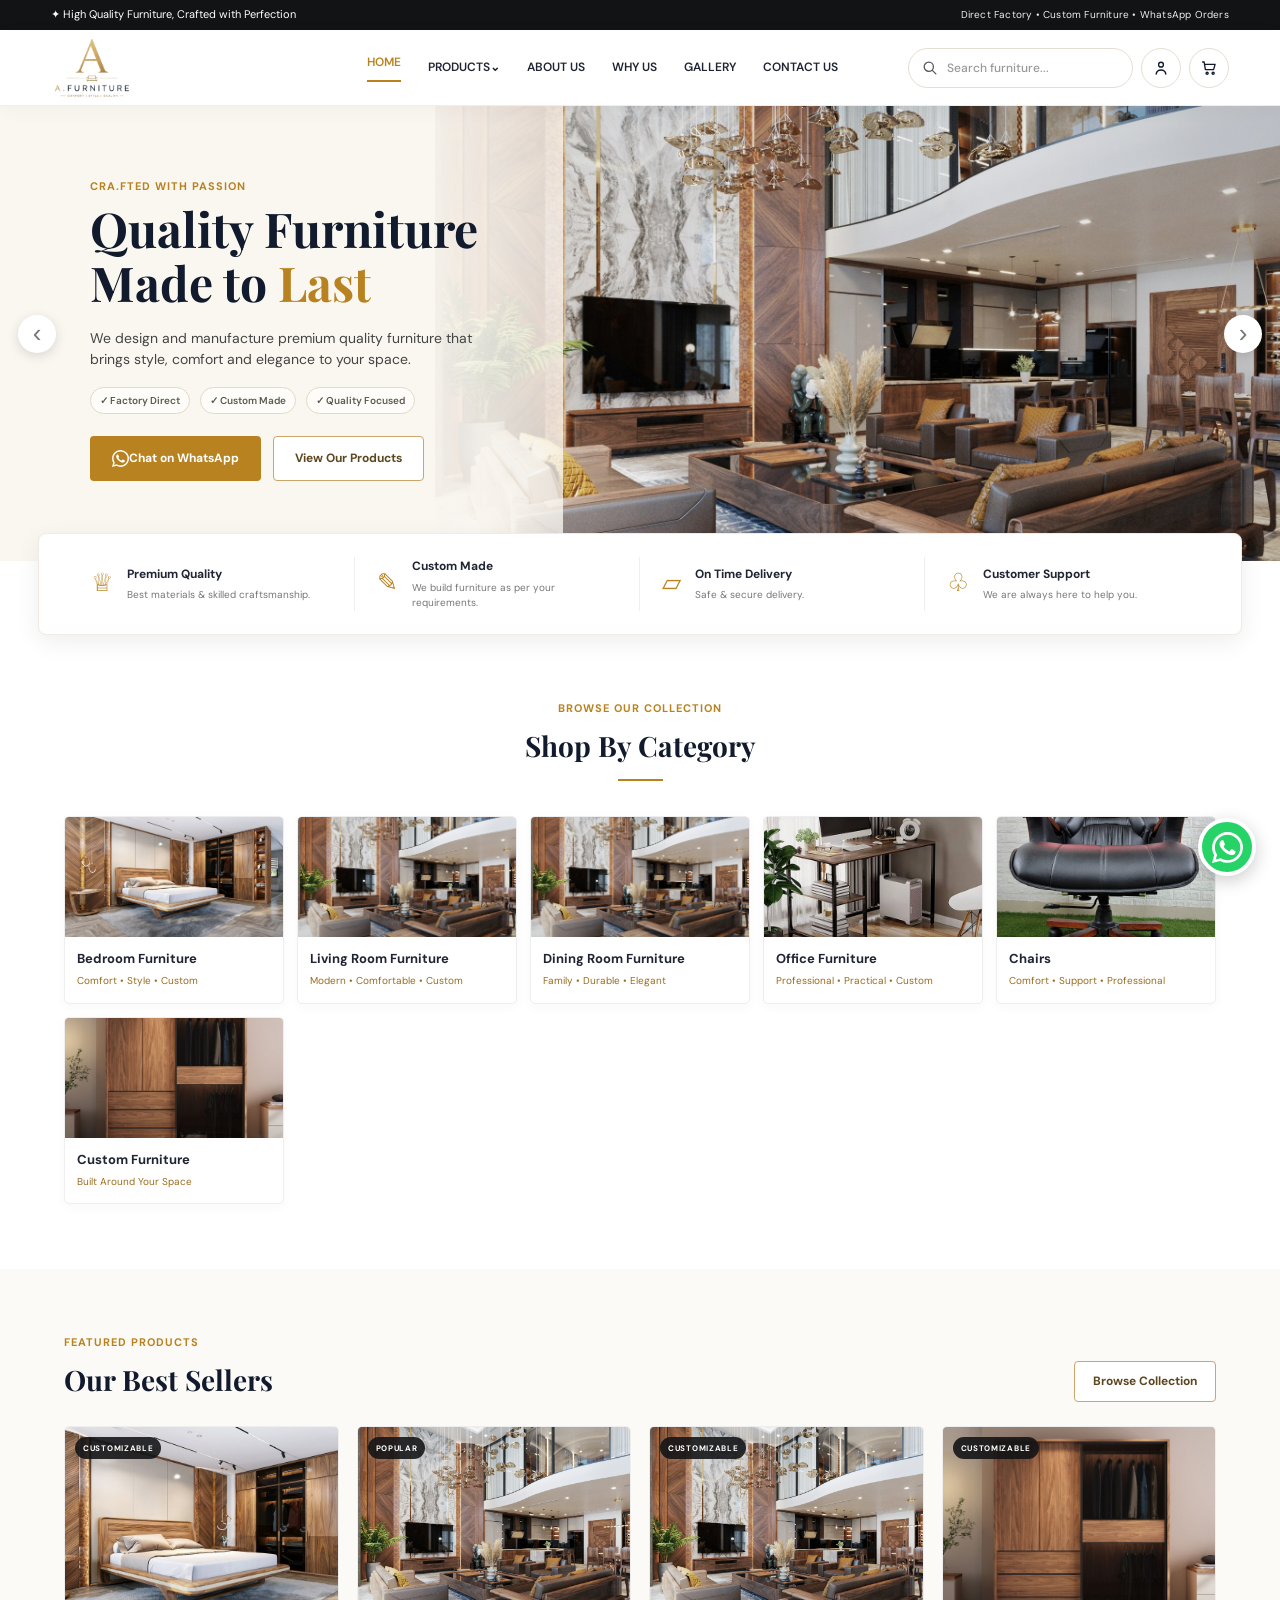
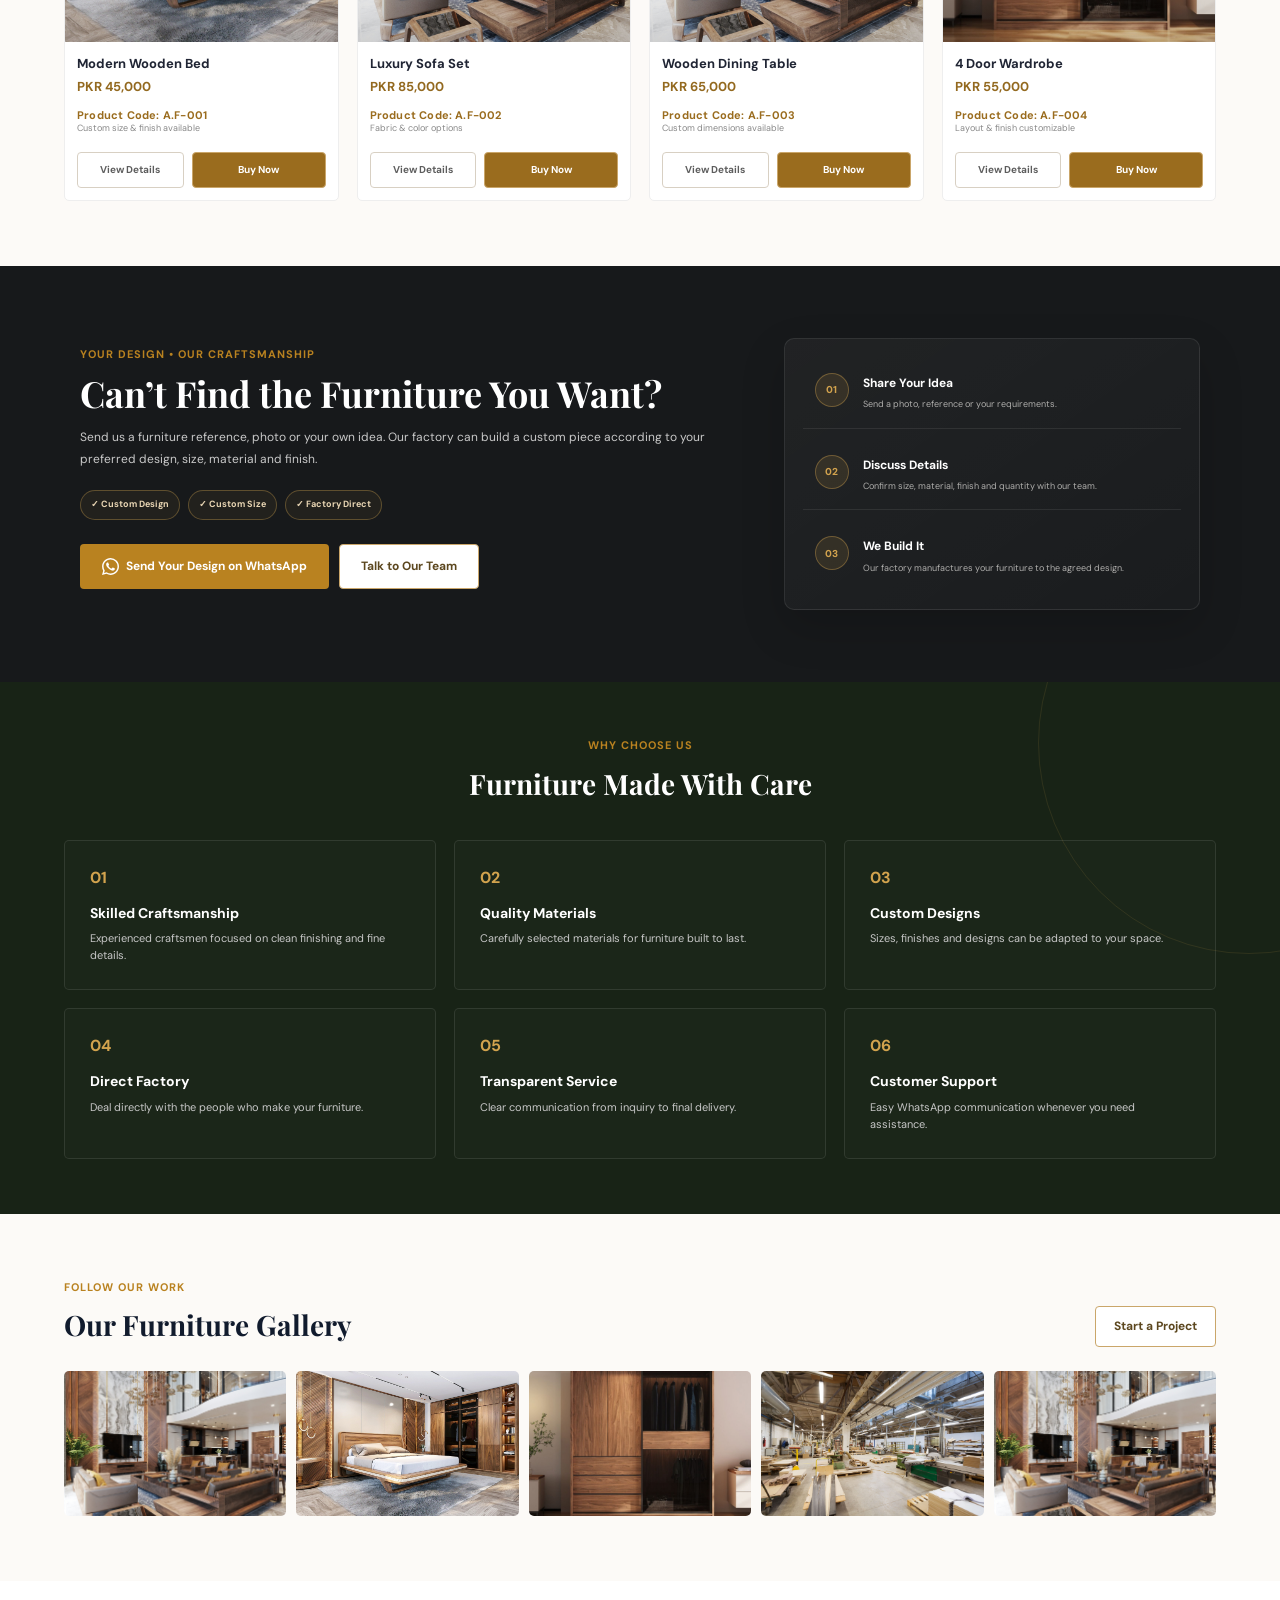
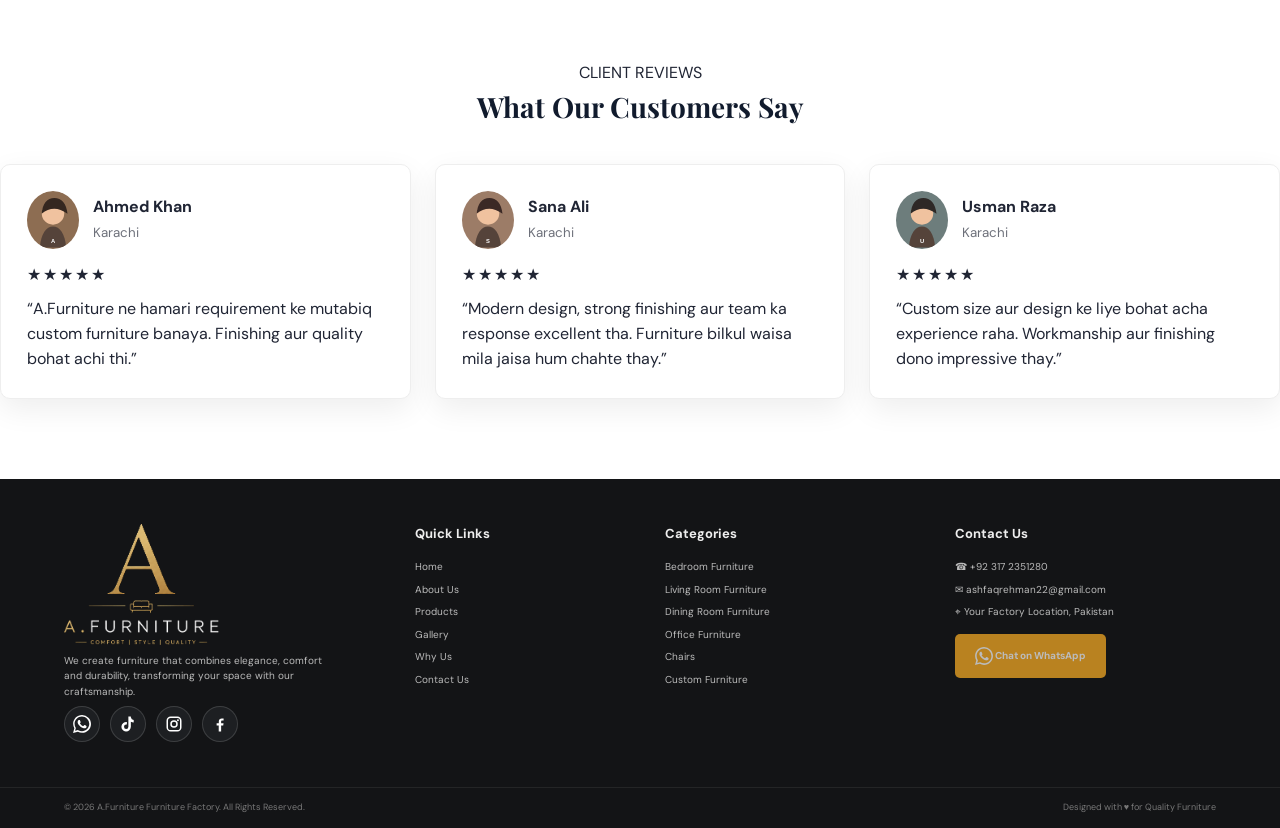
==== commit cc640ff2: "Add files via upload" ====
--- a/index.html
+++ b/index.html
@@ -111,6 +111,10 @@
           <div class="card-image"><img src="assets/images/office-01.jpg" alt="Office Furniture"></div>
           <h3>Office Furniture</h3><span>Professional • Practical • Custom</span>
         </a>
+        <a class="category-card" href="chairs.html">
+          <div class="card-image"><img src="assets/images/chairs/chair-source-10.jpeg" alt="Chairs Collection"></div>
+          <h3>Chairs</h3><span>Comfort • Support • Professional</span>
+        </a>
         <a class="category-card">
           <div class="card-image"><img src="assets/images/wardrobe.jpg" alt="Custom Image"></div>
           <h3>Custom Furniture</h3><span>Built Around Your Space</span>
@@ -290,7 +294,7 @@
 
       <div><h4>Quick Links</h4><a href="index.html#home">Home</a><a href="about.html">About Us</a><a href="index.html#products">Products</a><a href="index.html#gallery">Gallery</a><a href="index.html#why-us">Why Us</a><a href="contact.html">Contact Us</a></div>
 
-      <div><h4>Categories</h4><a href="#">Bedroom Furniture</a><a href="living-room-furniture.html">Living Room Furniture</a><a href="#">Dining Room Furniture</a><a href="#">Office Furniture</a><a href="#">Custom Furniture</a></div>
+      <div><h4>Categories</h4><a href="#">Bedroom Furniture</a><a href="living-room-furniture.html">Living Room Furniture</a><a href="#">Dining Room Furniture</a><a href="office-furniture.html">Office Furniture</a><a href="chairs.html">Chairs</a><a href="#">Custom Furniture</a></div>
 
       <div><h4>Contact Us</h4><p>☎ +92 317 2351280</p><p>✉ <a class="email-link" href="https://mail.google.com/mail/?view=cm&fs=1&to=ashfaqrehman22@gmail.com" target="_blank" rel="noopener">ashfaqrehman22@gmail.com</a></p><p>⌖ Your Factory Location, Pakistan</p><a class="footer-whatsapp" href="https://wa.me/923172351280" target="_blank" rel="noopener"><span class="wa-icon"><svg viewBox="0 0 24 24" aria-hidden="true"><path d="M20.5 3.5A11.9 11.9 0 0 0 12.03 0C5.45 0 .1 5.35.1 11.93c0 2.1.55 4.15 1.6 5.96L0 24l6.27-1.64a11.9 11.9 0 0 0 5.76 1.48h.01c6.58 0 11.93-5.35 11.93-11.93 0-3.19-1.24-6.18-3.47-8.41ZM12.04 21.83h-.01a9.86 9.86 0 0 1-5.02-1.37l-.36-.21-3.72.97.99-3.62-.23-.37a9.84 9.84 0 0 1-1.51-5.29c0-5.44 4.43-9.87 9.87-9.87 2.64 0 5.12 1.03 6.98 2.89a9.83 9.83 0 0 1 2.89 6.99c0 5.45-4.43 9.88-9.88 9.88Zm5.42-7.4c-.3-.15-1.78-.88-2.05-.98-.28-.1-.48-.15-.69.15-.2.3-.79.98-.96 1.18-.18.2-.35.23-.65.08-.3-.15-1.25-.46-2.38-1.47-.88-.78-1.47-1.74-1.64-2.03-.17-.3-.02-.46.13-.61.14-.14.3-.35.45-.53.15-.18.2-.3.3-.5.1-.2.05-.38-.03-.53-.08-.15-.69-1.66-.94-2.27-.25-.6-.5-.52-.69-.53h-.59c-.2 0-.53.08-.81.38-.28.3-1.06 1.04-1.06 2.54s1.09 2.95 1.24 3.15c.15.2 2.14 3.27 5.19 4.59.73.32 1.3.51 1.74.65.73.23 1.4.2 1.93.12.59-.09 1.78-.73 2.03-1.43.25-.7.25-1.3.18-1.43-.08-.12-.28-.2-.58-.35Z"/></svg></span> Chat on WhatsApp</a></div>
     </div>
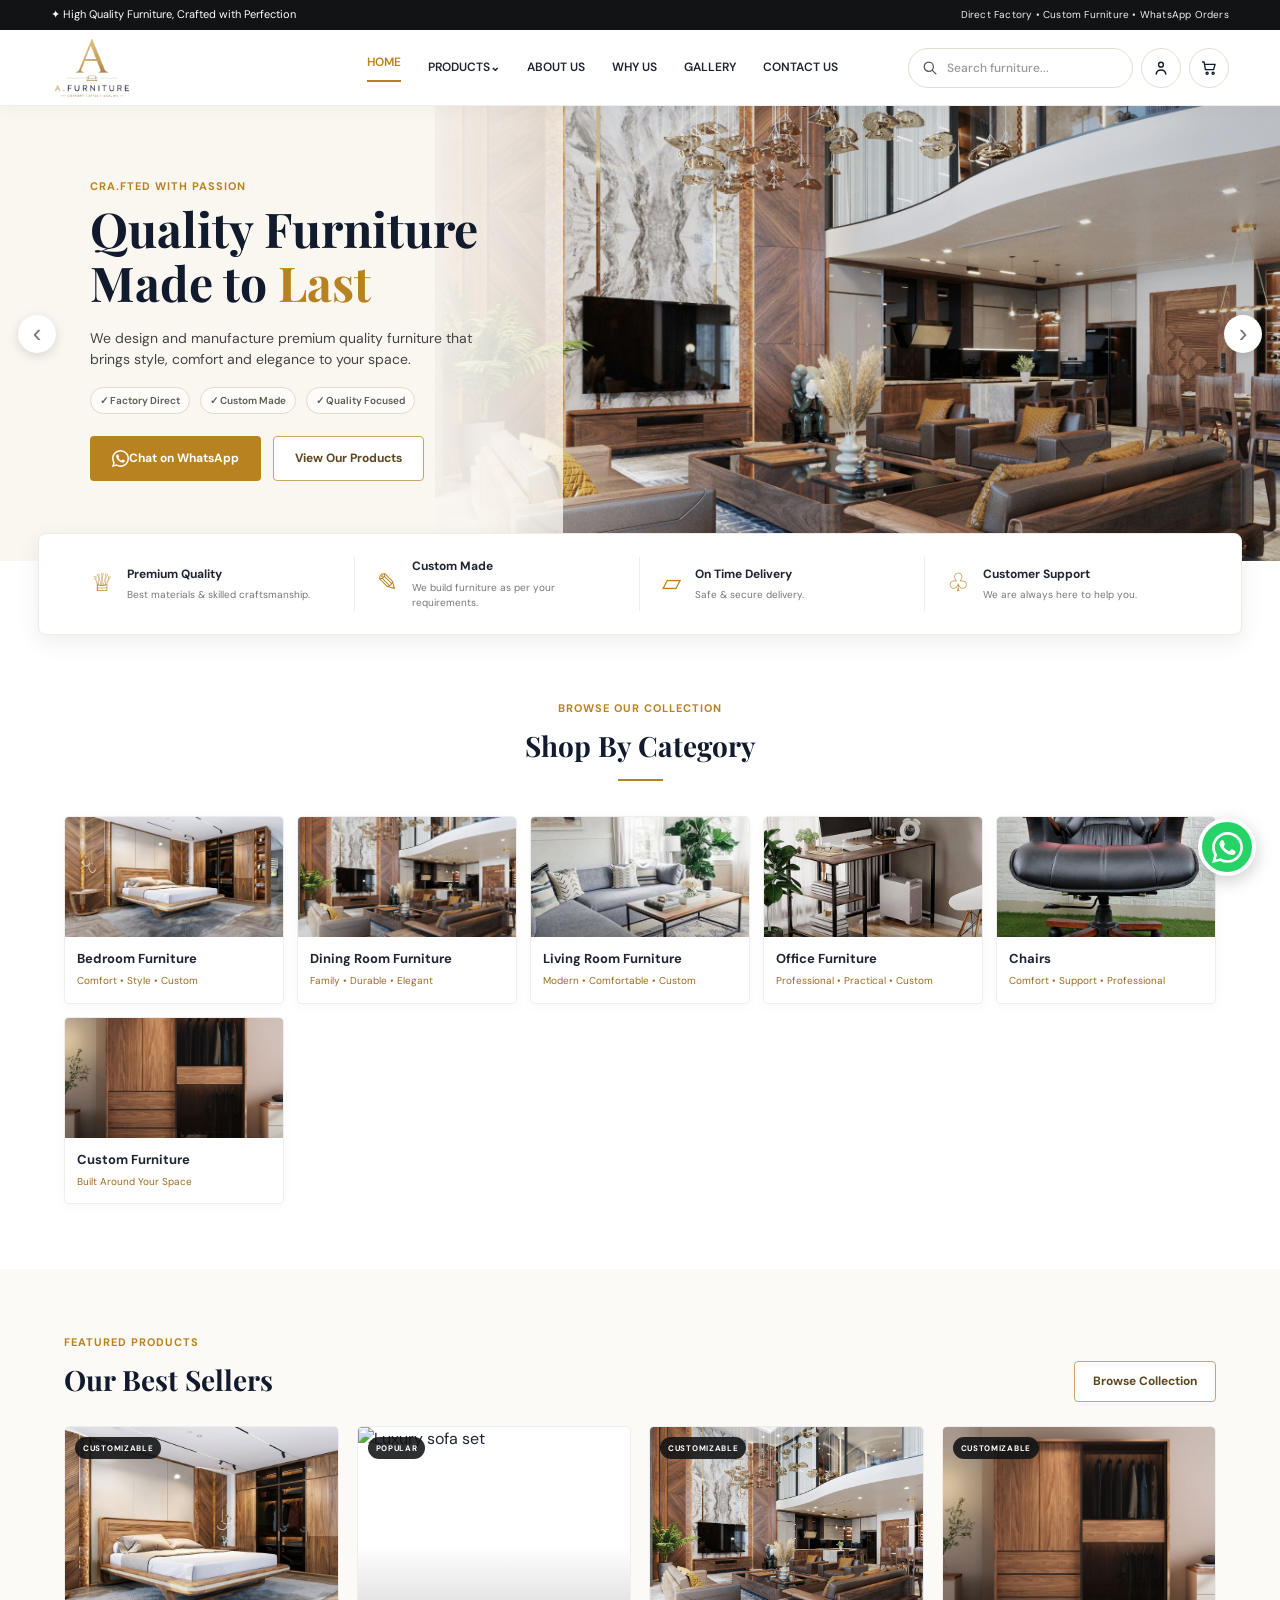
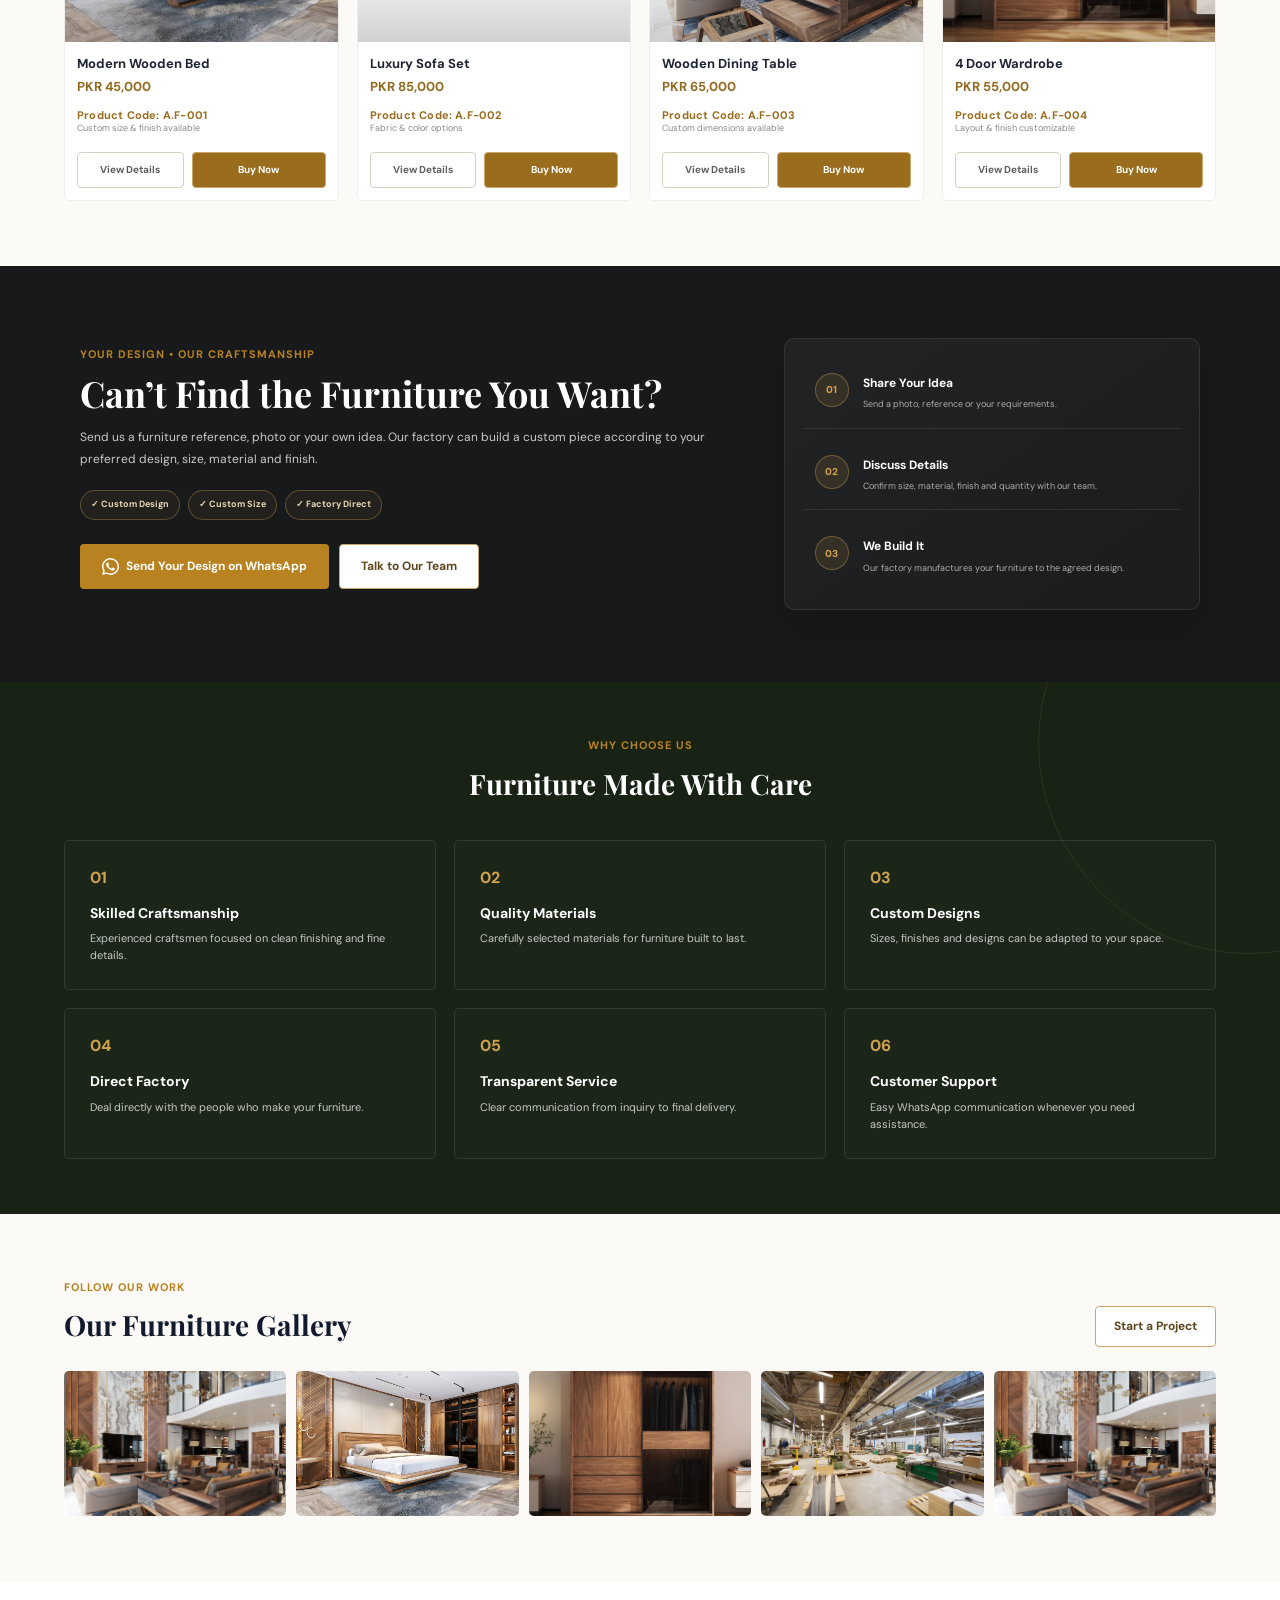
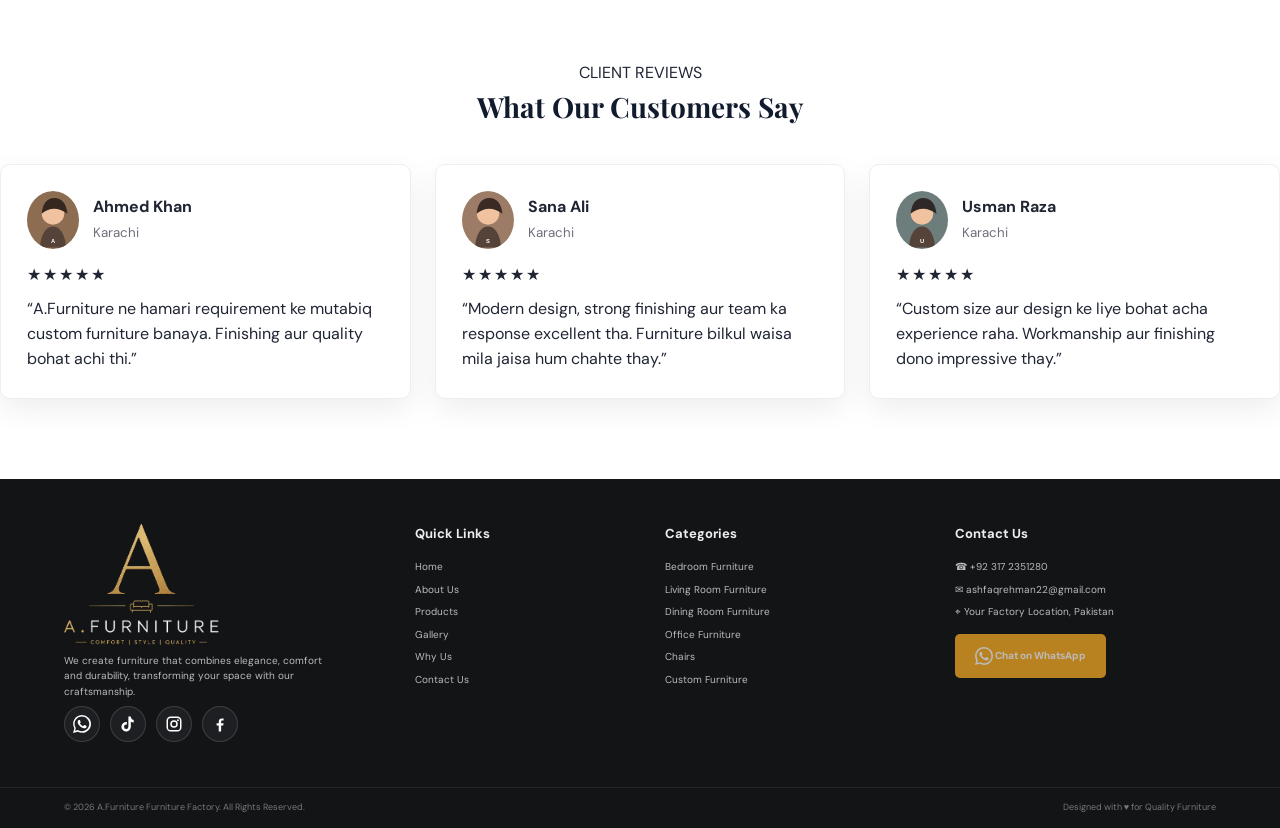
==== commit d12e9cb7: "Add files via upload" ====
--- a/index.html
+++ b/index.html
@@ -99,13 +99,13 @@
           <div class="card-image"><img src="assets/images/bed.jpg" alt="Bedroom Image"></div>
           <h3>Bedroom Furniture</h3><span>Comfort • Style • Custom</span>
         </a>
-        <a class="category-card" href="living-room-furniture.html">
-          <div class="card-image"><img src="assets/images/hero-sofa.jpg" alt="Living Room Image"></div>
-          <h3>Living Room Furniture</h3><span>Modern • Comfortable • Custom</span>
-        </a>
         <a class="category-card">
           <div class="card-image"><img src="assets/images/hero-sofa.jpg" alt="Dining Image"></div>
           <h3>Dining Room Furniture</h3><span>Family • Durable • Elegant</span>
+        </a>
+        <a class="category-card" href="living-room-furniture.html">
+          <div class="card-image"><img src="assets/images/living-03.jpg" alt="Living Room Image"></div>
+          <h3>Living Room Furniture</h3><span>Modern • Comfortable • Custom</span>
         </a>
         <a class="category-card" href="office-furniture.html">
           <div class="card-image"><img src="assets/images/office-01.jpg" alt="Office Furniture"></div>
@@ -147,7 +147,7 @@
         </article>
         <article class="product-card">
           <a href="product.html?id=sofa" class="product-link" aria-label="View Luxury Sofa Set">
-            <div class="product-image"><img src="assets/images/hero-sofa.jpg" alt="Luxury sofa set"><span class="product-badge">POPULAR</span></div>
+            <div class="product-image"><img src="https://i5.walmartimages.com/seo/4-Piece-Wenona-Series-Living-Room-Set-with-a-Modern-Gray-Velvet-Coffee-Table_97ea19af-71c6-4c53-9ed3-233e4931420a.f574bdb97db5f282c8344b182f789af2.jpeg?odnBg=FFFFFF&odnHeight=640&odnWidth=640" alt="Luxury sofa set"><span class="product-badge">POPULAR</span></div>
             <div class="product-info">
               <h3>Luxury Sofa Set</h3><strong>PKR 85,000</strong><small class="product-code">Product Code: A.F-002</small><small class="product-note">Fabric & color options</small>
             </div>
